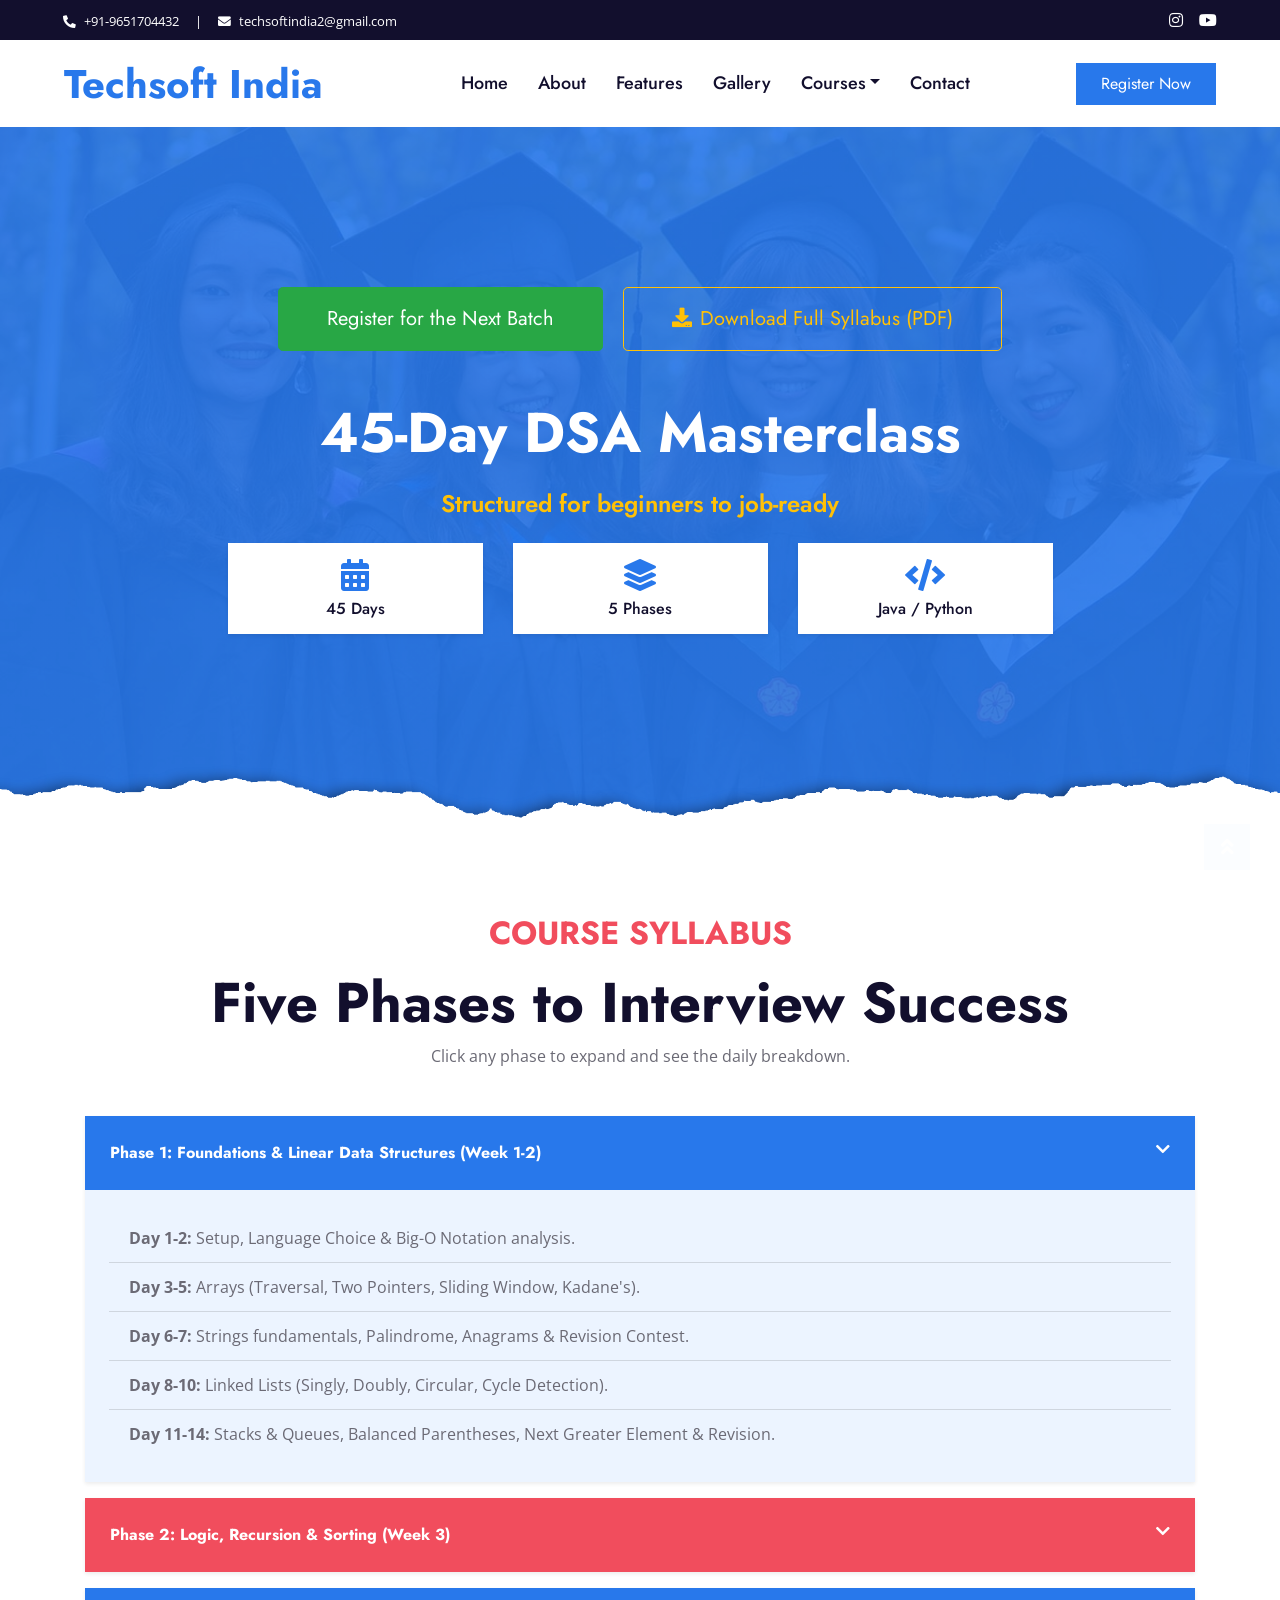
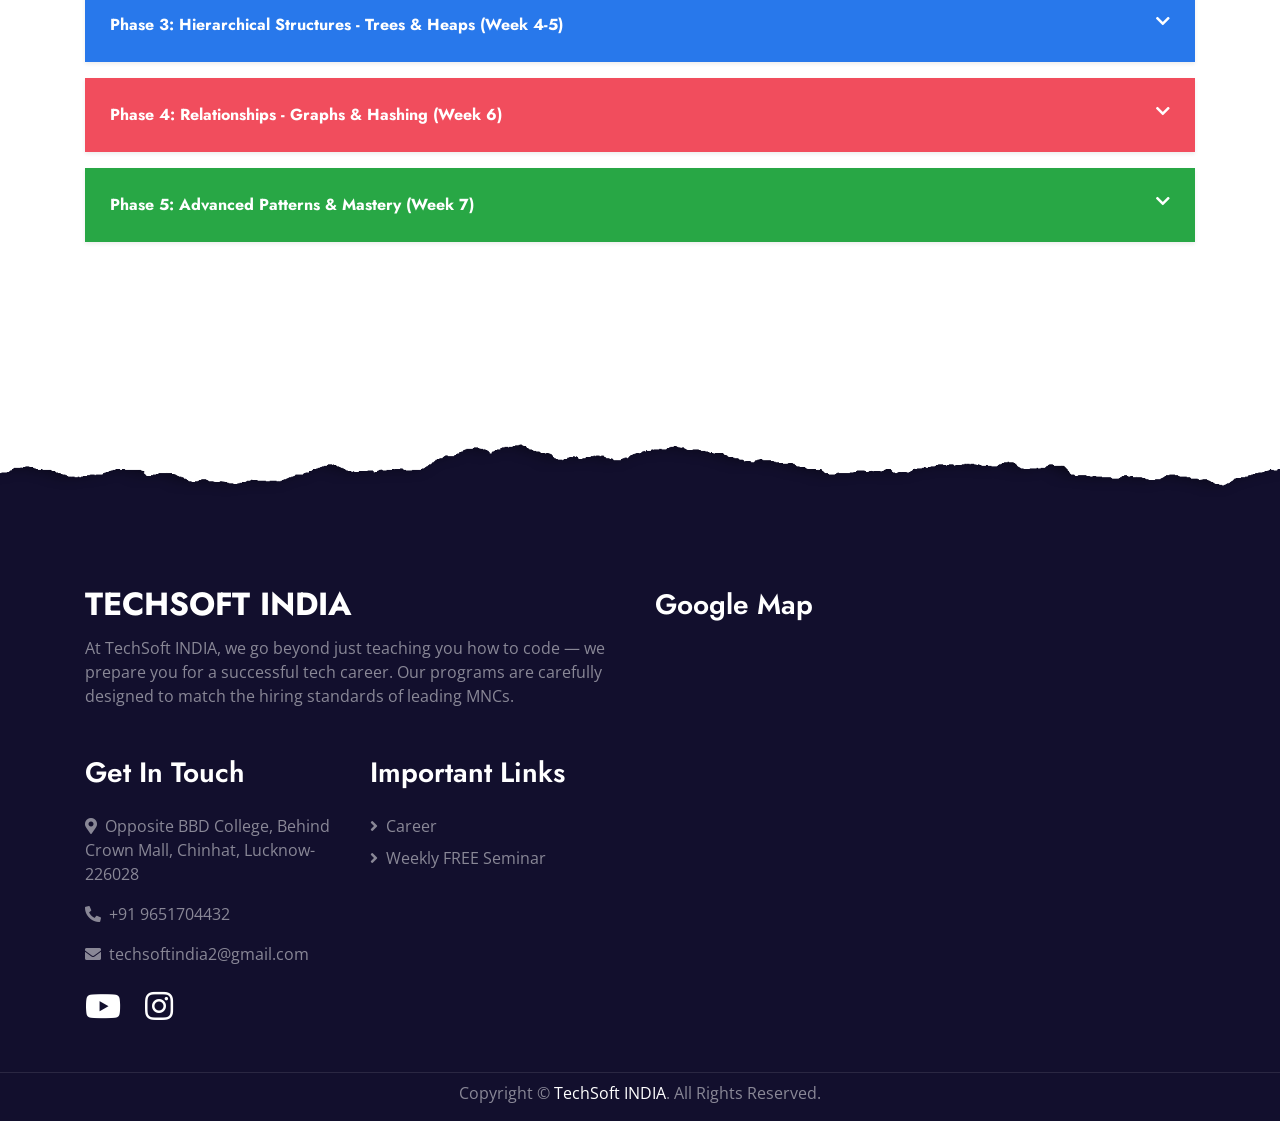
==== dsa-course.html @ f19ea132 "Summer Training Update" ====
<!DOCTYPE html>
<html lang="en">

<head>
    <meta charset="utf-8">
    <title>45-Day DSA Mastery - TechSoft India</title>
    <meta content="width=device-width, initial-scale=1.0" name="viewport">
    <meta content="DSA Course, Data Structures, Algorithms, Coding Interview Preparation, TechSoft India" name="keywords">
    <meta content="Master Data Structures and Algorithms in 45 days. From foundations to advanced DP and Graphs." name="description">

    <!-- Favicon -->
    <link href="img/logo.png" rel="icon">

    <!-- Google Web Fonts -->
    <link rel="preconnect" href="https://fonts.gstatic.com">
    <link href="https://fonts.googleapis.com/css2?family=Jost:wght@500;600;700&family=Open+Sans:wght@400;600&display=swap" rel="stylesheet">

    <!-- Font Awesome -->
    <link href="https://cdnjs.cloudflare.com/ajax/libs/font-awesome/5.10.0/css/all.min.css" rel="stylesheet">

    <!-- Customized Bootstrap Stylesheet -->
    <link href="css/style.css" rel="stylesheet">
    <link rel="stylesheet" href="css/mystyle.css">
</head>

<body>
    <!-- Dynamic Header -->
    <div id="header-placeholder"></div>

    <!-- Header Start -->
    <div class="jumbotron jumbotron-fluid position-relative overlay-bottom" style="margin-bottom: 0;">
        <div class="container text-center my-5 py-5">
            <div class="text-center mb-5">
                <a href="https://docs.google.com/forms/d/e/1FAIpQLSfVbDQYMgPoqx5vcSyzWAW3rFgtCo9Bkt59cK1gHaYVStCOpQ/viewform?usp=dialog" target="_blank" class="btn btn-success btn-lg px-5 py-3 mb-3 mb-sm-0 mr-sm-3">Register for the Next Batch</a>
                <a href="https://drive.google.com/file/d/18T2dmnc49FZyg_oarAll0qVxknu0Q3Te/view?usp=sharing" download class="btn btn-outline-warning btn-lg px-5 py-3 mb-3 mb-sm-0" target="_blank">
                    <i class="fa fa-download mr-2"></i>Download Full Syllabus (PDF)
                </a>
            </div>
            <h1 class="text-white display-4 mb-4">45-Day DSA Masterclass</h1>
            <h4 class="text-warning mb-4">Structured for beginners to job-ready</h4>
            <div class="row justify-content-center">
                <div class="col-lg-3 col-6 mb-4">
                    <div class="bg-white p-3 rounded shadow-sm">
                        <i class="fa fa-calendar-alt text-primary fa-2x mb-2"></i>
                        <h6 class="m-0">45 Days</h6>
                    </div>
                </div>
                <div class="col-lg-3 col-6 mb-4">
                    <div class="bg-white p-3 rounded shadow-sm">
                        <i class="fa fa-layer-group text-primary fa-2x mb-2"></i>
                        <h6 class="m-0">5 Phases</h6>
                    </div>
                </div>
                <!-- <div class="col-lg-3 col-6 mb-4">
                    <div class="bg-white p-3 rounded shadow-sm">
                        <i class="fa fa-clock text-primary fa-2x mb-2"></i>
                        <h6 class="m-0">6 hrs/day focus</h6>
                    </div>
                </div> -->
                <div class="col-lg-3 col-6 mb-4">
                    <div class="bg-white p-3 rounded shadow-sm">
                        <i class="fa fa-code text-primary fa-2x mb-2"></i>
                        <h6 class="m-0">Java / Python</h6>
                    </div>
                </div>
            </div>
        </div>
    </div>
    <!-- Header End -->

    <!-- Syllabus Section Start -->
    <div class="container-fluid py-5" id="syllabus">
        <div class="container py-5">
            <div class="section-title text-center position-relative mb-5">
                <h2 class="d-inline-block position-relative text-secondary text-uppercase pb-2">Course Syllabus</h2>
                <h1 class="display-4">Five Phases to Interview Success</h1>
                <p>Click any phase to expand and see the daily breakdown.</p>
            </div>

            <div class="accordion" id="syllabusAccordion">
                <!-- Phase 1 -->
                <div class="card border-0 mb-3 shadow-sm">
                    <div class="card-header bg-primary p-0" id="headingOne">
                        <button class="btn btn-block text-left text-white p-4 m-0 font-weight-bold" type="button" data-toggle="collapse" data-target="#collapseOne">
                            Phase 1: Foundations & Linear Data Structures (Week 1-2)
                            <i class="fa fa-chevron-down float-right"></i>
                        </button>
                    </div>
                    <div id="collapseOne" class="collapse show" data-parent="#syllabusAccordion">
                        <div class="card-body bg-light p-4">
                            <ul class="list-group list-group-flush">
                                <li class="list-group-item bg-transparent"><strong>Day 1-2:</strong> Setup, Language Choice & Big-O Notation analysis.</li>
                                <li class="list-group-item bg-transparent"><strong>Day 3-5:</strong> Arrays (Traversal, Two Pointers, Sliding Window, Kadane's).</li>
                                <li class="list-group-item bg-transparent"><strong>Day 6-7:</strong> Strings fundamentals, Palindrome, Anagrams & Revision Contest.</li>
                                <li class="list-group-item bg-transparent"><strong>Day 8-10:</strong> Linked Lists (Singly, Doubly, Circular, Cycle Detection).</li>
                                <li class="list-group-item bg-transparent"><strong>Day 11-14:</strong> Stacks & Queues, Balanced Parentheses, Next Greater Element & Revision.</li>
                            </ul>
                        </div>
                    </div>
                </div>

                <!-- Phase 2 -->
                <div class="card border-0 mb-3 shadow-sm">
                    <div class="card-header bg-secondary p-0" id="headingTwo">
                        <button class="btn btn-block text-left text-white p-4 m-0 font-weight-bold collapsed" type="button" data-toggle="collapse" data-target="#collapseTwo">
                            Phase 2: Logic, Recursion & Sorting (Week 3)
                            <i class="fa fa-chevron-down float-right"></i>
                        </button>
                    </div>
                    <div id="collapseTwo" class="collapse" data-parent="#syllabusAccordion">
                        <div class="card-body bg-light p-4">
                            <ul class="list-group list-group-flush">
                                <li class="list-group-item bg-transparent"><strong>Day 15-16:</strong> Recursion Basics to Advanced (Subsets, Permutations, Backtracking).</li>
                                <li class="list-group-item bg-transparent"><strong>Day 17-18:</strong> Sorting (Bubble, Selection, Merge, Quick Sort & Stability).</li>
                                <li class="list-group-item bg-transparent"><strong>Day 19:</strong> Sorting Applications (Dutch Flag, Meeting Rooms).</li>
                                <li class="list-group-item bg-transparent"><strong>Day 20:</strong> Linear Data Structures Revision + 1hr Mock Test.</li>
                            </ul>
                        </div>
                    </div>
                </div>

                <!-- Phase 3 -->
                <div class="card border-0 mb-3 shadow-sm">
                    <div class="card-header bg-primary p-0" id="headingThree">
                        <button class="btn btn-block text-left text-white p-4 m-0 font-weight-bold collapsed" type="button" data-toggle="collapse" data-target="#collapseThree">
                            Phase 3: Hierarchical Structures - Trees & Heaps (Week 4-5)
                            <i class="fa fa-chevron-down float-right"></i>
                        </button>
                    </div>
                    <div id="collapseThree" class="collapse" data-parent="#syllabusAccordion">
                        <div class="card-body bg-light p-4">
                            <ul class="list-group list-group-flush">
                                <li class="list-group-item bg-transparent"><strong>Day 21-23:</strong> Binary Trees (BFS, DFS, Height, Diameter, LCA, Path Sums).</li>
                                <li class="list-group-item bg-transparent"><strong>Day 24-25:</strong> Binary Search Trees (BST Operations, Validation, Kth Smallest).</li>
                                <li class="list-group-item bg-transparent"><strong>Day 26-27:</strong> Heaps & Priority Queues (Heap Sort, Median in Stream).</li>
                                <li class="list-group-item bg-transparent"><strong>Day 28-30:</strong> Advanced Trees (Tries, Segment Trees, Fenwick Trees) + Mock Test.</li>
                            </ul>
                        </div>
                    </div>
                </div>

                <!-- Phase 4 -->
                <div class="card border-0 mb-3 shadow-sm">
                    <div class="card-header bg-secondary p-0" id="headingFour">
                        <button class="btn btn-block text-left text-white p-4 m-0 font-weight-bold collapsed" type="button" data-toggle="collapse" data-target="#collapseFour">
                            Phase 4: Relationships - Graphs & Hashing (Week 6)
                            <i class="fa fa-chevron-down float-right"></i>
                        </button>
                    </div>
                    <div id="collapseFour" class="collapse" data-parent="#syllabusAccordion">
                        <div class="card-body bg-light p-4">
                            <ul class="list-group list-group-flush">
                                <li class="list-group-item bg-transparent"><strong>Day 31-33:</strong> Graph Basics (Adjacency Lists, BFS, DFS, Cycle Detection).</li>
                                <li class="list-group-item bg-transparent"><strong>Day 34-35:</strong> Algorithms (Dijkstra, Bellman-Ford, Topo Sort, MST - Kruskal/Prim).</li>
                                <li class="list-group-item bg-transparent"><strong>Day 36-38:</strong> Hashing Internals, Collisions & Advanced Hashing Problems + Mock Test.</li>
                            </ul>
                        </div>
                    </div>
                </div>

                <!-- Phase 5 -->
                <div class="card border-0 mb-3 shadow-sm">
                    <div class="card-header bg-success p-0" id="headingFive">
                        <button class="btn btn-block text-left text-white p-4 m-0 font-weight-bold collapsed" type="button" data-toggle="collapse" data-target="#collapseFive">
                            Phase 5: Advanced Patterns & Mastery (Week 7)
                            <i class="fa fa-chevron-down float-right"></i>
                        </button>
                    </div>
                    <div id="collapseFive" class="collapse" data-parent="#syllabusAccordion">
                        <div class="card-body bg-light p-4">
                            <ul class="list-group list-group-flush">
                                <li class="list-group-item bg-transparent"><strong>Day 39-41:</strong> Dynamic Programming (1D, 2D, Knapsack, LCS, MCM, DP on Trees).</li>
                                <li class="list-group-item bg-transparent"><strong>Day 42:</strong> Greedy Algorithms (Activity Selection, Job Scheduling).</li>
                                <li class="list-group-item bg-transparent"><strong>Day 43:</strong> Advanced Binary Search (BS on Answer, Rotated Arrays).</li>
                                <li class="list-group-item bg-transparent"><strong>Day 44-45:</strong> Strategy, Interview Templates & Final 3-Hour Competitive Mock Contest.</li>
                            </ul>
                        </div>
                    </div>
                </div>
            </div>
        </div>
    </div>
    <!-- Syllabus Section End -->

    <!-- Dynamic Footer -->
    <div id="footer-placeholder"></div>

    <!-- Back to Top -->
    <a href="#" class="btn btn-lg btn-primary rounded-0 btn-lg-square back-to-top"><i class="fa fa-angle-double-up"></i></a>

    <!-- JavaScript Libraries -->
    <script src="https://code.jquery.com/jquery-3.4.1.min.js"></script>
    <script src="https://stackpath.bootstrapcdn.com/bootstrap/4.4.1/js/bootstrap.bundle.min.js"></script>
    <script src="lib/easing/easing.min.js"></script>
    <script src="js/main.js"></script>
    <script>
        $(function(){
          $("#header-placeholder").load("header.html");
          $("#footer-placeholder").load("footer.html");
        });
    </script>
</body>

</html>
---- css/style.css ----
/******* Bootstrap Theming ********/
/*!
 * Bootstrap v4.5.3 (https://getbootstrap.com/)
 * Copyright 2011-2020 The Bootstrap Authors
 * Copyright 2011-2020 Twitter, Inc.
 * Licensed under MIT (https://github.com/twbs/bootstrap/blob/main/LICENSE)
 */
:root {
  --blue: #007bff;
  --indigo: #6610f2;
  --purple: #6f42c1;
  --pink: #e83e8c;
  --red: #dc3545;
  --orange: #fd7e14;
  --yellow: #ffc107;
  --green: #28a745;
  --teal: #20c997;
  --cyan: #17a2b8;
  --white: #fff;
  --gray: #6c757d;
  --gray-dark: #343a40;
  --primary: #2878EB;
  --secondary: #F14D5D;
  --success: #28a745;
  --info: #17a2b8;
  --warning: #ffc107;
  --danger: #dc3545;
  --light: #ECF4FF;
  --dark: #120F2D;
  --breakpoint-xs: 0;
  --breakpoint-sm: 576px;
  --breakpoint-md: 768px;
  --breakpoint-lg: 992px;
  --breakpoint-xl: 1200px;
  --font-family-sans-serif: -apple-system, BlinkMacSystemFont, "Segoe UI", Roboto, "Helvetica Neue", Arial, "Noto Sans", sans-serif, "Apple Color Emoji", "Segoe UI Emoji", "Segoe UI Symbol", "Noto Color Emoji";
  --font-family-monospace: SFMono-Regular, Menlo, Monaco, Consolas, "Liberation Mono", "Courier New", monospace;
}

*,
*::before,
*::after {
  box-sizing: border-box;
}

html {
  font-family: sans-serif;
  line-height: 1.15;
  -webkit-text-size-adjust: 100%;
  -webkit-tap-highlight-color: rgba(0, 0, 0, 0);
}

article, aside, figcaption, figure, footer, header, hgroup, main, nav, section {
  display: block;
}

body {
  margin: 0;
  font-family: "Open Sans", sans-serif;
  font-size: 1rem;
  font-weight: 400;
  line-height: 1.5;
  color: #6B6A75;
  text-align: left;
  background-color: #FFFFFF;
}

[tabindex="-1"]:focus:not(:focus-visible) {
  outline: 0 !important;
}

hr {
  box-sizing: content-box;
  height: 0;
  overflow: visible;
}

h1, h2, h3, h4, h5, h6 {
  margin-top: 0;
  margin-bottom: 0.5rem;
}

p {
  margin-top: 0;
  margin-bottom: 1rem;
}

abbr[title],
abbr[data-original-title] {
  text-decoration: underline;
  text-decoration: underline dotted;
  cursor: help;
  border-bottom: 0;
  text-decoration-skip-ink: none;
}

address {
  margin-bottom: 1rem;
  font-style: normal;
  line-height: inherit;
}

ol,
ul,
dl {
  margin-top: 0;
  margin-bottom: 1rem;
}

ol ol,
ul ul,
ol ul,
ul ol {
  margin-bottom: 0;
}

dt {
  font-weight: 700;
}

dd {
  margin-bottom: .5rem;
  margin-left: 0;
}

blockquote {
  margin: 0 0 1rem;
}

b,
strong {
  font-weight: bolder;
}

small {
  font-size: 80%;
}

sub,
sup {
  position: relative;
  font-size: 75%;
  line-height: 0;
  vertical-align: baseline;
}

sub {
  bottom: -.25em;
}

sup {
  top: -.5em;
}

a {
  color: #2878EB;
  text-decoration: none;
  background-color: transparent;
}

a:hover {
  color: #1154b6;
  text-decoration: underline;
}

a:not([href]):not([class]) {
  color: inherit;
  text-decoration: none;
}

a:not([href]):not([class]):hover {
  color: inherit;
  text-decoration: none;
}

pre,
code,
kbd,
samp {
  font-family: SFMono-Regular, Menlo, Monaco, Consolas, "Liberation Mono", "Courier New", monospace;
  font-size: 1em;
}

pre {
  margin-top: 0;
  margin-bottom: 1rem;
  overflow: auto;
  -ms-overflow-style: scrollbar;
}

figure {
  margin: 0 0 1rem;
}

img {
  vertical-align: middle;
  border-style: none;
}

svg {
  overflow: hidden;
  vertical-align: middle;
}

table {
  border-collapse: collapse;
}

caption {
  padding-top: 0.75rem;
  padding-bottom: 0.75rem;
  color: #6c757d;
  text-align: left;
  caption-side: bottom;
}

th {
  text-align: inherit;
  text-align: -webkit-match-parent;
}

label {
  display: inline-block;
  margin-bottom: 0.5rem;
}

button {
  border-radius: 0;
}

button:focus {
  outline: 1px dotted;
  outline: 5px auto -webkit-focus-ring-color;
}

input,
button,
select,
optgroup,
textarea {
  margin: 0;
  font-family: inherit;
  font-size: inherit;
  line-height: inherit;
}

button,
input {
  overflow: visible;
}

button,
select {
  text-transform: none;
}

[role="button"] {
  cursor: pointer;
}

select {
  word-wrap: normal;
}

button,
[type="button"],
[type="reset"],
[type="submit"] {
  -webkit-appearance: button;
}

button:not(:disabled),
[type="button"]:not(:disabled),
[type="reset"]:not(:disabled),
[type="submit"]:not(:disabled) {
  cursor: pointer;
}

button::-moz-focus-inner,
[type="button"]::-moz-focus-inner,
[type="reset"]::-moz-focus-inner,
[type="submit"]::-moz-focus-inner {
  padding: 0;
  border-style: none;
}

input[type="radio"],
input[type="checkbox"] {
  box-sizing: border-box;
  padding: 0;
}

textarea {
  overflow: auto;
  resize: vertical;
}

fieldset {
  min-width: 0;
  padding: 0;
  margin: 0;
  border: 0;
}

legend {
  display: block;
  width: 100%;
  max-width: 100%;
  padding: 0;
  margin-bottom: .5rem;
  font-size: 1.5rem;
  line-height: inherit;
  color: inherit;
  white-space: normal;
}

@media (max-width: 1200px) {
  legend {
    font-size: calc(1.275rem + 0.3vw) ;
  }
}

progress {
  vertical-align: baseline;
}

[type="number"]::-webkit-inner-spin-button,
[type="number"]::-webkit-outer-spin-button {
  height: auto;
}

[type="search"] {
  outline-offset: -2px;
  -webkit-appearance: none;
}

[type="search"]::-webkit-search-decoration {
  -webkit-appearance: none;
}

::-webkit-file-upload-button {
  font: inherit;
  -webkit-appearance: button;
}

output {
  display: inline-block;
}

summary {
  display: list-item;
  cursor: pointer;
}

template {
  display: none;
}

[hidden] {
  display: none !important;
}

h1, h2, h3, h4, h5, h6,
.h1, .h2, .h3, .h4, .h5, .h6 {
  margin-bottom: 0.5rem;
  font-family: "Jost", sans-serif;
  font-weight: 500;
  line-height: 1.2;
  color: #120F2D;
}

h1, .h1 {
  font-size: 2.5rem;
}

@media (max-width: 1200px) {
  h1, .h1 {
    font-size: calc(1.375rem + 1.5vw) ;
  }
}

h2, .h2 {
  font-size: 2rem;
}

@media (max-width: 1200px) {
  h2, .h2 {
    font-size: calc(1.325rem + 0.9vw) ;
  }
}

h3, .h3 {
  font-size: 1.75rem;
}

@media (max-width: 1200px) {
  h3, .h3 {
    font-size: calc(1.3rem + 0.6vw) ;
  }
}

h4, .h4 {
  font-size: 1.5rem;
}

@media (max-width: 1200px) {
  h4, .h4 {
    font-size: calc(1.275rem + 0.3vw) ;
  }
}

h5, .h5 {
  font-size: 1.25rem;
}

h6, .h6 {
  font-size: 1rem;
}

.lead {
  font-size: 1.25rem;
  font-weight: 300;
}

.display-1 {
  font-size: 6rem;
  font-weight: 300;
  line-height: 1.2;
}

@media (max-width: 1200px) {
  .display-1 {
    font-size: calc(1.725rem + 5.7vw) ;
  }
}

.display-2 {
  font-size: 5.5rem;
  font-weight: 300;
  line-height: 1.2;
}

@media (max-width: 1200px) {
  .display-2 {
    font-size: calc(1.675rem + 5.1vw) ;
  }
}

.display-3 {
  font-size: 4.5rem;
  font-weight: 300;
  line-height: 1.2;
}

@media (max-width: 1200px) {
  .display-3 {
    font-size: calc(1.575rem + 3.9vw) ;
  }
}

.display-4 {
  font-size: 3.5rem;
  font-weight: 300;
  line-height: 1.2;
}

@media (max-width: 1200px) {
  .display-4 {
    font-size: calc(1.475rem + 2.7vw) ;
  }
}

hr {
  margin-top: 1rem;
  margin-bottom: 1rem;
  border: 0;
  border-top: 1px solid rgba(0, 0, 0, 0.1);
}

small,
.small {
  font-size: 80%;
  font-weight: 400;
}

mark,
.mark {
  padding: 0.2em;
  background-color: #fcf8e3;
}

.list-unstyled {
  padding-left: 0;
  list-style: none;
}

.list-inline {
  padding-left: 0;
  list-style: none;
}

.list-inline-item {
  display: inline-block;
}

.list-inline-item:not(:last-child) {
  margin-right: 0.5rem;
}

.initialism {
  font-size: 90%;
  text-transform: uppercase;
}

.blockquote {
  margin-bottom: 1rem;
  font-size: 1.25rem;
}

.blockquote-footer {
  display: block;
  font-size: 80%;
  color: #6c757d;
}

.blockquote-footer::before {
  content: "\2014\00A0";
}

.img-fluid {
  max-width: 100%;
  height: auto;
}

.img-thumbnail {
  padding: 0.25rem;
  background-color: #FFFFFF;
  border: 1px solid #dee2e6;
  border-radius: false;
  max-width: 100%;
  height: auto;
}

.figure {
  display: inline-block;
}

.figure-img {
  margin-bottom: 0.5rem;
  line-height: 1;
}

.figure-caption {
  font-size: 90%;
  color: #6c757d;
}

code {
  font-size: 87.5%;
  color: #e83e8c;
  word-wrap: break-word;
}

a > code {
  color: inherit;
}

kbd {
  padding: 0.2rem 0.4rem;
  font-size: 87.5%;
  color: #fff;
  background-color: #212529;
  border-radius: 0.2rem;
}

kbd kbd {
  padding: 0;
  font-size: 100%;
  font-weight: 700;
}

pre {
  display: block;
  font-size: 87.5%;
  color: #212529;
}

pre code {
  font-size: inherit;
  color: inherit;
  word-break: normal;
}

.pre-scrollable {
  max-height: 340px;
  overflow-y: scroll;
}

.container,
.container-fluid,
.container-sm,
.container-md,
.container-lg,
.container-xl {
  width: 100%;
  padding-right: 15px;
  padding-left: 15px;
  margin-right: auto;
  margin-left: auto;
}

@media (min-width: 576px) {
  .container, .container-sm {
    max-width: 540px;
  }
}

@media (min-width: 768px) {
  .container, .container-sm, .container-md {
    max-width: 720px;
  }
}

@media (min-width: 992px) {
  .container, .container-sm, .container-md, .container-lg {
    max-width: 960px;
  }
}

@media (min-width: 1200px) {
  .container, .container-sm, .container-md, .container-lg, .container-xl {
    max-width: 1140px;
  }
}

.row {
  display: flex;
  flex-wrap: wrap;
  margin-right: -15px;
  margin-left: -15px;
}

.no-gutters {
  margin-right: 0;
  margin-left: 0;
}

.no-gutters > .col,
.no-gutters > [class*="col-"] {
  padding-right: 0;
  padding-left: 0;
}

.col-1, .col-2, .col-3, .col-4, .col-5, .col-6, .col-7, .col-8, .col-9, .col-10, .col-11, .col-12, .col,
.col-auto, .col-sm-1, .col-sm-2, .col-sm-3, .col-sm-4, .col-sm-5, .col-sm-6, .col-sm-7, .col-sm-8, .col-sm-9, .col-sm-10, .col-sm-11, .col-sm-12, .col-sm,
.col-sm-auto, .col-md-1, .col-md-2, .col-md-3, .col-md-4, .col-md-5, .col-md-6, .col-md-7, .col-md-8, .col-md-9, .col-md-10, .col-md-11, .col-md-12, .col-md,
.col-md-auto, .col-lg-1, .col-lg-2, .col-lg-3, .col-lg-4, .col-lg-5, .col-lg-6, .col-lg-7, .col-lg-8, .col-lg-9, .col-lg-10, .col-lg-11, .col-lg-12, .col-lg,
.col-lg-auto, .col-xl-1, .col-xl-2, .col-xl-3, .col-xl-4, .col-xl-5, .col-xl-6, .col-xl-7, .col-xl-8, .col-xl-9, .col-xl-10, .col-xl-11, .col-xl-12, .col-xl,
.col-xl-auto {
  position: relative;
  width: 100%;
  padding-right: 15px;
  padding-left: 15px;
}

.col {
  flex-basis: 0;
  flex-grow: 1;
  max-width: 100%;
}

.row-cols-1 > * {
  flex: 0 0 100%;
  max-width: 100%;
}

.row-cols-2 > * {
  flex: 0 0 50%;
  max-width: 50%;
}

.row-cols-3 > * {
  flex: 0 0 33.33333%;
  max-width: 33.33333%;
}

.row-cols-4 > * {
  flex: 0 0 25%;
  max-width: 25%;
}

.row-cols-5 > * {
  flex: 0 0 20%;
  max-width: 20%;
}

.row-cols-6 > * {
  flex: 0 0 16.66667%;
  max-width: 16.66667%;
}

.col-auto {
  flex: 0 0 auto;
  width: auto;
  max-width: 100%;
}

.col-1 {
  flex: 0 0 8.33333%;
  max-width: 8.33333%;
}

.col-2 {
  flex: 0 0 16.66667%;
  max-width: 16.66667%;
}

.col-3 {
  flex: 0 0 25%;
  max-width: 25%;
}

.col-4 {
  flex: 0 0 33.33333%;
  max-width: 33.33333%;
}

.col-5 {
  flex: 0 0 41.66667%;
  max-width: 41.66667%;
}

.col-6 {
  flex: 0 0 50%;
  max-width: 50%;
}

.col-7 {
  flex: 0 0 58.33333%;
  max-width: 58.33333%;
}

.col-8 {
  flex: 0 0 66.66667%;
  max-width: 66.66667%;
}

.col-9 {
  flex: 0 0 75%;
  max-width: 75%;
}

.col-10 {
  flex: 0 0 83.33333%;
  max-width: 83.33333%;
}

.col-11 {
  flex: 0 0 91.66667%;
  max-width: 91.66667%;
}

.col-12 {
  flex: 0 0 100%;
  max-width: 100%;
}

.order-first {
  order: -1;
}

.order-last {
  order: 13;
}

.order-0 {
  order: 0;
}

.order-1 {
  order: 1;
}

.order-2 {
  order: 2;
}

.order-3 {
  order: 3;
}

.order-4 {
  order: 4;
}

.order-5 {
  order: 5;
}

.order-6 {
  order: 6;
}

.order-7 {
  order: 7;
}

.order-8 {
  order: 8;
}

.order-9 {
  order: 9;
}

.order-10 {
  order: 10;
}

.order-11 {
  order: 11;
}

.order-12 {
  order: 12;
}

.offset-1 {
  margin-left: 8.33333%;
}

.offset-2 {
  margin-left: 16.66667%;
}

.offset-3 {
  margin-left: 25%;
}

.offset-4 {
  margin-left: 33.33333%;
}

.offset-5 {
  margin-left: 41.66667%;
}

.offset-6 {
  margin-left: 50%;
}

.offset-7 {
  margin-left: 58.33333%;
}

.offset-8 {
  margin-left: 66.66667%;
}

.offset-9 {
  margin-left: 75%;
}

.offset-10 {
  margin-left: 83.33333%;
}

.offset-11 {
  margin-left: 91.66667%;
}

@media (min-width: 576px) {
  .col-sm {
    flex-basis: 0;
    flex-grow: 1;
    max-width: 100%;
  }
  .row-cols-sm-1 > * {
    flex: 0 0 100%;
    max-width: 100%;
  }
  .row-cols-sm-2 > * {
    flex: 0 0 50%;
    max-width: 50%;
  }
  .row-cols-sm-3 > * {
    flex: 0 0 33.33333%;
    max-width: 33.33333%;
  }
  .row-cols-sm-4 > * {
    flex: 0 0 25%;
    max-width: 25%;
  }
  .row-cols-sm-5 > * {
    flex: 0 0 20%;
    max-width: 20%;
  }
  .row-cols-sm-6 > * {
    flex: 0 0 16.66667%;
    max-width: 16.66667%;
  }
  .col-sm-auto {
    flex: 0 0 auto;
    width: auto;
    max-width: 100%;
  }
  .col-sm-1 {
    flex: 0 0 8.33333%;
    max-width: 8.33333%;
  }
  .col-sm-2 {
    flex: 0 0 16.66667%;
    max-width: 16.66667%;
  }
  .col-sm-3 {
    flex: 0 0 25%;
    max-width: 25%;
  }
  .col-sm-4 {
    flex: 0 0 33.33333%;
    max-width: 33.33333%;
  }
  .col-sm-5 {
    flex: 0 0 41.66667%;
    max-width: 41.66667%;
  }
  .col-sm-6 {
    flex: 0 0 50%;
    max-width: 50%;
  }
  .col-sm-7 {
    flex: 0 0 58.33333%;
    max-width: 58.33333%;
  }
  .col-sm-8 {
    flex: 0 0 66.66667%;
    max-width: 66.66667%;
  }
  .col-sm-9 {
    flex: 0 0 75%;
    max-width: 75%;
  }
  .col-sm-10 {
    flex: 0 0 83.33333%;
    max-width: 83.33333%;
  }
  .col-sm-11 {
    flex: 0 0 91.66667%;
    max-width: 91.66667%;
  }
  .col-sm-12 {
    flex: 0 0 100%;
    max-width: 100%;
  }
  .order-sm-first {
    order: -1;
  }
  .order-sm-last {
    order: 13;
  }
  .order-sm-0 {
    order: 0;
  }
  .order-sm-1 {
    order: 1;
  }
  .order-sm-2 {
    order: 2;
  }
  .order-sm-3 {
    order: 3;
  }
  .order-sm-4 {
    order: 4;
  }
  .order-sm-5 {
    order: 5;
  }
  .order-sm-6 {
    order: 6;
  }
  .order-sm-7 {
    order: 7;
  }
  .order-sm-8 {
    order: 8;
  }
  .order-sm-9 {
    order: 9;
  }
  .order-sm-10 {
    order: 10;
  }
  .order-sm-11 {
    order: 11;
  }
  .order-sm-12 {
    order: 12;
  }
  .offset-sm-0 {
    margin-left: 0;
  }
  .offset-sm-1 {
    margin-left: 8.33333%;
  }
  .offset-sm-2 {
    margin-left: 16.66667%;
  }
  .offset-sm-3 {
    margin-left: 25%;
  }
  .offset-sm-4 {
    margin-left: 33.33333%;
  }
  .offset-sm-5 {
    margin-left: 41.66667%;
  }
  .offset-sm-6 {
    margin-left: 50%;
  }
  .offset-sm-7 {
    margin-left: 58.33333%;
  }
  .offset-sm-8 {
    margin-left: 66.66667%;
  }
  .offset-sm-9 {
    margin-left: 75%;
  }
  .offset-sm-10 {
    margin-left: 83.33333%;
  }
  .offset-sm-11 {
    margin-left: 91.66667%;
  }
}

@media (min-width: 768px) {
  .col-md {
    flex-basis: 0;
    flex-grow: 1;
    max-width: 100%;
  }
  .row-cols-md-1 > * {
    flex: 0 0 100%;
    max-width: 100%;
  }
  .row-cols-md-2 > * {
    flex: 0 0 50%;
    max-width: 50%;
  }
  .row-cols-md-3 > * {
    flex: 0 0 33.33333%;
    max-width: 33.33333%;
  }
  .row-cols-md-4 > * {
    flex: 0 0 25%;
    max-width: 25%;
  }
  .row-cols-md-5 > * {
    flex: 0 0 20%;
    max-width: 20%;
  }
  .row-cols-md-6 > * {
    flex: 0 0 16.66667%;
    max-width: 16.66667%;
  }
  .col-md-auto {
    flex: 0 0 auto;
    width: auto;
    max-width: 100%;
  }
  .col-md-1 {
    flex: 0 0 8.33333%;
    max-width: 8.33333%;
  }
  .col-md-2 {
    flex: 0 0 16.66667%;
    max-width: 16.66667%;
  }
  .col-md-3 {
    flex: 0 0 25%;
    max-width: 25%;
  }
  .col-md-4 {
    flex: 0 0 33.33333%;
    max-width: 33.33333%;
  }
  .col-md-5 {
    flex: 0 0 41.66667%;
    max-width: 41.66667%;
  }
  .col-md-6 {
    flex: 0 0 50%;
    max-width: 50%;
  }
  .col-md-7 {
    flex: 0 0 58.33333%;
    max-width: 58.33333%;
  }
  .col-md-8 {
    flex: 0 0 66.66667%;
    max-width: 66.66667%;
  }
  .col-md-9 {
    flex: 0 0 75%;
    max-width: 75%;
  }
  .col-md-10 {
    flex: 0 0 83.33333%;
    max-width: 83.33333%;
  }
  .col-md-11 {
    flex: 0 0 91.66667%;
    max-width: 91.66667%;
  }
  .col-md-12 {
    flex: 0 0 100%;
    max-width: 100%;
  }
  .order-md-first {
    order: -1;
  }
  .order-md-last {
    order: 13;
  }
  .order-md-0 {
    order: 0;
  }
  .order-md-1 {
    order: 1;
  }
  .order-md-2 {
    order: 2;
  }
  .order-md-3 {
    order: 3;
  }
  .order-md-4 {
    order: 4;
  }
  .order-md-5 {
    order: 5;
  }
  .order-md-6 {
    order: 6;
  }
  .order-md-7 {
    order: 7;
  }
  .order-md-8 {
    order: 8;
  }
  .order-md-9 {
    order: 9;
  }
  .order-md-10 {
    order: 10;
  }
  .order-md-11 {
    order: 11;
  }
  .order-md-12 {
    order: 12;
  }
  .offset-md-0 {
    margin-left: 0;
  }
  .offset-md-1 {
    margin-left: 8.33333%;
  }
  .offset-md-2 {
    margin-left: 16.66667%;
  }
  .offset-md-3 {
    margin-left: 25%;
  }
  .offset-md-4 {
    margin-left: 33.33333%;
  }
  .offset-md-5 {
    margin-left: 41.66667%;
  }
  .offset-md-6 {
    margin-left: 50%;
  }
  .offset-md-7 {
    margin-left: 58.33333%;
  }
  .offset-md-8 {
    margin-left: 66.66667%;
  }
  .offset-md-9 {
    margin-left: 75%;
  }
  .offset-md-10 {
    margin-left: 83.33333%;
  }
  .offset-md-11 {
    margin-left: 91.66667%;
  }
}

@media (min-width: 992px) {
  .col-lg {
    flex-basis: 0;
    flex-grow: 1;
    max-width: 100%;
  }
  .row-cols-lg-1 > * {
    flex: 0 0 100%;
    max-width: 100%;
  }
  .row-cols-lg-2 > * {
    flex: 0 0 50%;
    max-width: 50%;
  }
  .row-cols-lg-3 > * {
    flex: 0 0 33.33333%;
    max-width: 33.33333%;
  }
  .row-cols-lg-4 > * {
    flex: 0 0 25%;
    max-width: 25%;
  }
  .row-cols-lg-5 > * {
    flex: 0 0 20%;
    max-width: 20%;
  }
  .row-cols-lg-6 > * {
    flex: 0 0 16.66667%;
    max-width: 16.66667%;
  }
  .col-lg-auto {
    flex: 0 0 auto;
    width: auto;
    max-width: 100%;
  }
  .col-lg-1 {
    flex: 0 0 8.33333%;
    max-width: 8.33333%;
  }
  .col-lg-2 {
    flex: 0 0 16.66667%;
    max-width: 16.66667%;
  }
  .col-lg-3 {
    flex: 0 0 25%;
    max-width: 25%;
  }
  .col-lg-4 {
    flex: 0 0 33.33333%;
    max-width: 33.33333%;
  }
  .col-lg-5 {
    flex: 0 0 41.66667%;
    max-width: 41.66667%;
  }
  .col-lg-6 {
    flex: 0 0 50%;
    max-width: 50%;
  }
  .col-lg-7 {
    flex: 0 0 58.33333%;
    max-width: 58.33333%;
  }
  .col-lg-8 {
    flex: 0 0 66.66667%;
    max-width: 66.66667%;
  }
  .col-lg-9 {
    flex: 0 0 75%;
    max-width: 75%;
  }
  .col-lg-10 {
    flex: 0 0 83.33333%;
    max-width: 83.33333%;
  }
  .col-lg-11 {
    flex: 0 0 91.66667%;
    max-width: 91.66667%;
  }
  .col-lg-12 {
    flex: 0 0 100%;
    max-width: 100%;
  }
  .order-lg-first {
    order: -1;
  }
  .order-lg-last {
    order: 13;
  }
  .order-lg-0 {
    order: 0;
  }
  .order-lg-1 {
    order: 1;
  }
  .order-lg-2 {
    order: 2;
  }
  .order-lg-3 {
    order: 3;
  }
  .order-lg-4 {
    order: 4;
  }
  .order-lg-5 {
    order: 5;
  }
  .order-lg-6 {
    order: 6;
  }
  .order-lg-7 {
    order: 7;
  }
  .order-lg-8 {
    order: 8;
  }
  .order-lg-9 {
    order: 9;
  }
  .order-lg-10 {
    order: 10;
  }
  .order-lg-11 {
    order: 11;
  }
  .order-lg-12 {
    order: 12;
  }
  .offset-lg-0 {
    margin-left: 0;
  }
  .offset-lg-1 {
    margin-left: 8.33333%;
  }
  .offset-lg-2 {
    margin-left: 16.66667%;
  }
  .offset-lg-3 {
    margin-left: 25%;
  }
  .offset-lg-4 {
    margin-left: 33.33333%;
  }
  .offset-lg-5 {
    margin-left: 41.66667%;
  }
  .offset-lg-6 {
    margin-left: 50%;
  }
  .offset-lg-7 {
    margin-left: 58.33333%;
  }
  .offset-lg-8 {
    margin-left: 66.66667%;
  }
  .offset-lg-9 {
    margin-left: 75%;
  }
  .offset-lg-10 {
    margin-left: 83.33333%;
  }
  .offset-lg-11 {
    margin-left: 91.66667%;
  }
}

@media (min-width: 1200px) {
  .col-xl {
    flex-basis: 0;
    flex-grow: 1;
    max-width: 100%;
  }
  .row-cols-xl-1 > * {
    flex: 0 0 100%;
    max-width: 100%;
  }
  .row-cols-xl-2 > * {
    flex: 0 0 50%;
    max-width: 50%;
  }
  .row-cols-xl-3 > * {
    flex: 0 0 33.33333%;
    max-width: 33.33333%;
  }
  .row-cols-xl-4 > * {
    flex: 0 0 25%;
    max-width: 25%;
  }
  .row-cols-xl-5 > * {
    flex: 0 0 20%;
    max-width: 20%;
  }
  .row-cols-xl-6 > * {
    flex: 0 0 16.66667%;
    max-width: 16.66667%;
  }
  .col-xl-auto {
    flex: 0 0 auto;
    width: auto;
    max-width: 100%;
  }
  .col-xl-1 {
    flex: 0 0 8.33333%;
    max-width: 8.33333%;
  }
  .col-xl-2 {
    flex: 0 0 16.66667%;
    max-width: 16.66667%;
  }
  .col-xl-3 {
    flex: 0 0 25%;
    max-width: 25%;
  }
  .col-xl-4 {
    flex: 0 0 33.33333%;
    max-width: 33.33333%;
  }
  .col-xl-5 {
    flex: 0 0 41.66667%;
    max-width: 41.66667%;
  }
  .col-xl-6 {
    flex: 0 0 50%;
    max-width: 50%;
  }
  .col-xl-7 {
    flex: 0 0 58.33333%;
    max-width: 58.33333%;
  }
  .col-xl-8 {
    flex: 0 0 66.66667%;
    max-width: 66.66667%;
  }
  .col-xl-9 {
    flex: 0 0 75%;
    max-width: 75%;
  }
  .col-xl-10 {
    flex: 0 0 83.33333%;
    max-width: 83.33333%;
  }
  .col-xl-11 {
    flex: 0 0 91.66667%;
    max-width: 91.66667%;
  }
  .col-xl-12 {
    flex: 0 0 100%;
    max-width: 100%;
  }
  .order-xl-first {
    order: -1;
  }
  .order-xl-last {
    order: 13;
  }
  .order-xl-0 {
    order: 0;
  }
  .order-xl-1 {
    order: 1;
  }
  .order-xl-2 {
    order: 2;
  }
  .order-xl-3 {
    order: 3;
  }
  .order-xl-4 {
    order: 4;
  }
  .order-xl-5 {
    order: 5;
  }
  .order-xl-6 {
    order: 6;
  }
  .order-xl-7 {
    order: 7;
  }
  .order-xl-8 {
    order: 8;
  }
  .order-xl-9 {
    order: 9;
  }
  .order-xl-10 {
    order: 10;
  }
  .order-xl-11 {
    order: 11;
  }
  .order-xl-12 {
    order: 12;
  }
  .offset-xl-0 {
    margin-left: 0;
  }
  .offset-xl-1 {
    margin-left: 8.33333%;
  }
  .offset-xl-2 {
    margin-left: 16.66667%;
  }
  .offset-xl-3 {
    margin-left: 25%;
  }
  .offset-xl-4 {
    margin-left: 33.33333%;
  }
  .offset-xl-5 {
    margin-left: 41.66667%;
  }
  .offset-xl-6 {
    margin-left: 50%;
  }
  .offset-xl-7 {
    margin-left: 58.33333%;
  }
  .offset-xl-8 {
    margin-left: 66.66667%;
  }
  .offset-xl-9 {
    margin-left: 75%;
  }
  .offset-xl-10 {
    margin-left: 83.33333%;
  }
  .offset-xl-11 {
    margin-left: 91.66667%;
  }
}

.table {
  width: 100%;
  margin-bottom: 1rem;
  color: #6B6A75;
}

.table th,
.table td {
  padding: 0.75rem;
  vertical-align: top;
  border-top: 1px solid #dee2e6;
}

.table thead th {
  vertical-align: bottom;
  border-bottom: 2px solid #dee2e6;
}

.table tbody + tbody {
  border-top: 2px solid #dee2e6;
}

.table-sm th,
.table-sm td {
  padding: 0.3rem;
}

.table-bordered {
  border: 1px solid #dee2e6;
}

.table-bordered th,
.table-bordered td {
  border: 1px solid #dee2e6;
}

.table-bordered thead th,
.table-bordered thead td {
  border-bottom-width: 2px;
}

.table-borderless th,
.table-borderless td,
.table-borderless thead th,
.table-borderless tbody + tbody {
  border: 0;
}

.table-striped tbody tr:nth-of-type(odd) {
  background-color: rgba(0, 0, 0, 0.05);
}

.table-hover tbody tr:hover {
  color: #6B6A75;
  background-color: rgba(0, 0, 0, 0.075);
}

.table-primary,
.table-primary > th,
.table-primary > td {
  background-color: #c3d9f9;
}

.table-primary th,
.table-primary td,
.table-primary thead th,
.table-primary tbody + tbody {
  border-color: #8fb9f5;
}

.table-hover .table-primary:hover {
  background-color: #accaf7;
}

.table-hover .table-primary:hover > td,
.table-hover .table-primary:hover > th {
  background-color: #accaf7;
}

.table-secondary,
.table-secondary > th,
.table-secondary > td {
  background-color: #fbcdd2;
}

.table-secondary th,
.table-secondary td,
.table-secondary thead th,
.table-secondary tbody + tbody {
  border-color: #f8a2ab;
}

.table-hover .table-secondary:hover {
  background-color: #f9b5bd;
}

.table-hover .table-secondary:hover > td,
.table-hover .table-secondary:hover > th {
  background-color: #f9b5bd;
}

.table-success,
.table-success > th,
.table-success > td {
  background-color: #c3e6cb;
}

.table-success th,
.table-success td,
.table-success thead th,
.table-success tbody + tbody {
  border-color: #8fd19e;
}

.table-hover .table-success:hover {
  background-color: #b1dfbb;
}

.table-hover .table-success:hover > td,
.table-hover .table-success:hover > th {
  background-color: #b1dfbb;
}

.table-info,
.table-info > th,
.table-info > td {
  background-color: #bee5eb;
}

.table-info th,
.table-info td,
.table-info thead th,
.table-info tbody + tbody {
  border-color: #86cfda;
}

.table-hover .table-info:hover {
  background-color: #abdde5;
}

.table-hover .table-info:hover > td,
.table-hover .table-info:hover > th {
  background-color: #abdde5;
}

.table-warning,
.table-warning > th,
.table-warning > td {
  background-color: #ffeeba;
}

.table-warning th,
.table-warning td,
.table-warning thead th,
.table-warning tbody + tbody {
  border-color: #ffdf7e;
}

.table-hover .table-warning:hover {
  background-color: #ffe8a1;
}

.table-hover .table-warning:hover > td,
.table-hover .table-warning:hover > th {
  background-color: #ffe8a1;
}

.table-danger,
.table-danger > th,
.table-danger > td {
  background-color: #f5c6cb;
}

.table-danger th,
.table-danger td,
.table-danger thead th,
.table-danger tbody + tbody {
  border-color: #ed969e;
}

.table-hover .table-danger:hover {
  background-color: #f1b0b7;
}

.table-hover .table-danger:hover > td,
.table-hover .table-danger:hover > th {
  background-color: #f1b0b7;
}

.table-light,
.table-light > th,
.table-light > td {
  background-color: #fafcff;
}

.table-light th,
.table-light td,
.table-light thead th,
.table-light tbody + tbody {
  border-color: #f5f9ff;
}

.table-hover .table-light:hover {
  background-color: #e1edff;
}

.table-hover .table-light:hover > td,
.table-hover .table-light:hover > th {
  background-color: #e1edff;
}

.table-dark,
.table-dark > th,
.table-dark > td {
  background-color: #bdbcc4;
}

.table-dark th,
.table-dark td,
.table-dark thead th,
.table-dark tbody + tbody {
  border-color: #848292;
}

.table-hover .table-dark:hover {
  background-color: #b0aeb8;
}

.table-hover .table-dark:hover > td,
.table-hover .table-dark:hover > th {
  background-color: #b0aeb8;
}

.table-active,
.table-active > th,
.table-active > td {
  background-color: rgba(0, 0, 0, 0.075);
}

.table-hover .table-active:hover {
  background-color: rgba(0, 0, 0, 0.075);
}

.table-hover .table-active:hover > td,
.table-hover .table-active:hover > th {
  background-color: rgba(0, 0, 0, 0.075);
}

.table .thead-dark th {
  color: #fff;
  background-color: #343a40;
  border-color: #454d55;
}

.table .thead-light th {
  color: #495057;
  background-color: #e9ecef;
  border-color: #dee2e6;
}

.table-dark {
  color: #fff;
  background-color: #343a40;
}

.table-dark th,
.table-dark td,
.table-dark thead th {
  border-color: #454d55;
}

.table-dark.table-bordered {
  border: 0;
}

.table-dark.table-striped tbody tr:nth-of-type(odd) {
  background-color: rgba(255, 255, 255, 0.05);
}

.table-dark.table-hover tbody tr:hover {
  color: #fff;
  background-color: rgba(255, 255, 255, 0.075);
}

@media (max-width: 575.98px) {
  .table-responsive-sm {
    display: block;
    width: 100%;
    overflow-x: auto;
    -webkit-overflow-scrolling: touch;
  }
  .table-responsive-sm > .table-bordered {
    border: 0;
  }
}

@media (max-width: 767.98px) {
  .table-responsive-md {
    display: block;
    width: 100%;
    overflow-x: auto;
    -webkit-overflow-scrolling: touch;
  }
  .table-responsive-md > .table-bordered {
    border: 0;
  }
}

@media (max-width: 991.98px) {
  .table-responsive-lg {
    display: block;
    width: 100%;
    overflow-x: auto;
    -webkit-overflow-scrolling: touch;
  }
  .table-responsive-lg > .table-bordered {
    border: 0;
  }
}

@media (max-width: 1199.98px) {
  .table-responsive-xl {
    display: block;
    width: 100%;
    overflow-x: auto;
    -webkit-overflow-scrolling: touch;
  }
  .table-responsive-xl > .table-bordered {
    border: 0;
  }
}

.table-responsive {
  display: block;
  width: 100%;
  overflow-x: auto;
  -webkit-overflow-scrolling: touch;
}

.table-responsive > .table-bordered {
  border: 0;
}

.form-control {
  display: block;
  width: 100%;
  height: calc(1.5em + 0.75rem + 2px);
  padding: 0.375rem 0.75rem;
  font-size: 1rem;
  font-weight: 400;
  line-height: 1.5;
  color: #495057;
  background-color: #fff;
  background-clip: padding-box;
  border: 1px solid #ced4da;
  border-radius: false;
  transition: border-color 0.15s ease-in-out, box-shadow 0.15s ease-in-out;
}

@media (prefers-reduced-motion: reduce) {
  .form-control {
    transition: none;
  }
}

.form-control::-ms-expand {
  background-color: transparent;
  border: 0;
}

.form-control:-moz-focusring {
  color: transparent;
  text-shadow: 0 0 0 #495057;
}

.form-control:focus {
  color: #495057;
  background-color: #fff;
  border-color: #9dc1f6;
  outline: 0;
  box-shadow: 0 0 0 0.2rem rgba(40, 120, 235, 0.25);
}

.form-control::placeholder {
  color: #6c757d;
  opacity: 1;
}

.form-control:disabled, .form-control[readonly] {
  background-color: #e9ecef;
  opacity: 1;
}

input[type="date"].form-control,
input[type="time"].form-control,
input[type="datetime-local"].form-control,
input[type="month"].form-control {
  appearance: none;
}

select.form-control:focus::-ms-value {
  color: #495057;
  background-color: #fff;
}

.form-control-file,
.form-control-range {
  display: block;
  width: 100%;
}

.col-form-label {
  padding-top: calc(0.375rem + 1px);
  padding-bottom: calc(0.375rem + 1px);
  margin-bottom: 0;
  font-size: inherit;
  line-height: 1.5;
}

.col-form-label-lg {
  padding-top: calc(0.5rem + 1px);
  padding-bottom: calc(0.5rem + 1px);
  font-size: 1.25rem;
  line-height: 1.5;
}

.col-form-label-sm {
  padding-top: calc(0.25rem + 1px);
  padding-bottom: calc(0.25rem + 1px);
  font-size: 0.875rem;
  line-height: 1.5;
}

.form-control-plaintext {
  display: block;
  width: 100%;
  padding: 0.375rem 0;
  margin-bottom: 0;
  font-size: 1rem;
  line-height: 1.5;
  color: #6B6A75;
  background-color: transparent;
  border: solid transparent;
  border-width: 1px 0;
}

.form-control-plaintext.form-control-sm, .form-control-plaintext.form-control-lg {
  padding-right: 0;
  padding-left: 0;
}

.form-control-sm {
  height: calc(1.5em + 0.5rem + 2px);
  padding: 0.25rem 0.5rem;
  font-size: 0.875rem;
  line-height: 1.5;
  border-radius: 0.2rem;
}

.form-control-lg {
  height: calc(1.5em + 1rem + 2px);
  padding: 0.5rem 1rem;
  font-size: 1.25rem;
  line-height: 1.5;
  border-radius: 0.3rem;
}

select.form-control[size], select.form-control[multiple] {
  height: auto;
}

textarea.form-control {
  height: auto;
}

.form-group {
  margin-bottom: 1rem;
}

.form-text {
  display: block;
  margin-top: 0.25rem;
}

.form-row {
  display: flex;
  flex-wrap: wrap;
  margin-right: -5px;
  margin-left: -5px;
}

.form-row > .col,
.form-row > [class*="col-"] {
  padding-right: 5px;
  padding-left: 5px;
}

.form-check {
  position: relative;
  display: block;
  padding-left: 1.25rem;
}

.form-check-input {
  position: absolute;
  margin-top: 0.3rem;
  margin-left: -1.25rem;
}

.form-check-input[disabled] ~ .form-check-label,
.form-check-input:disabled ~ .form-check-label {
  color: #6c757d;
}

.form-check-label {
  margin-bottom: 0;
}

.form-check-inline {
  display: inline-flex;
  align-items: center;
  padding-left: 0;
  margin-right: 0.75rem;
}

.form-check-inline .form-check-input {
  position: static;
  margin-top: 0;
  margin-right: 0.3125rem;
  margin-left: 0;
}

.valid-feedback {
  display: none;
  width: 100%;
  margin-top: 0.25rem;
  font-size: 80%;
  color: #28a745;
}

.valid-tooltip {
  position: absolute;
  top: 100%;
  left: 0;
  z-index: 5;
  display: none;
  max-width: 100%;
  padding: 0.25rem 0.5rem;
  margin-top: .1rem;
  font-size: 0.875rem;
  line-height: 1.5;
  color: #fff;
  background-color: rgba(40, 167, 69, 0.9);
  border-radius: false;
}

.was-validated :valid ~ .valid-feedback,
.was-validated :valid ~ .valid-tooltip,
.is-valid ~ .valid-feedback,
.is-valid ~ .valid-tooltip {
  display: block;
}

.was-validated .form-control:valid, .form-control.is-valid {
  border-color: #28a745;
  padding-right: calc(1.5em + 0.75rem);
  background-image: url("data:image/svg+xml,%3csvg xmlns='http://www.w3.org/2000/svg' width='8' height='8' viewBox='0 0 8 8'%3e%3cpath fill='%2328a745' d='M2.3 6.73L.6 4.53c-.4-1.04.46-1.4 1.1-.8l1.1 1.4 3.4-3.8c.6-.63 1.6-.27 1.2.7l-4 4.6c-.43.5-.8.4-1.1.1z'/%3e%3c/svg%3e");
  background-repeat: no-repeat;
  background-position: right calc(0.375em + 0.1875rem) center;
  background-size: calc(0.75em + 0.375rem) calc(0.75em + 0.375rem);
}

.was-validated .form-control:valid:focus, .form-control.is-valid:focus {
  border-color: #28a745;
  box-shadow: 0 0 0 0.2rem rgba(40, 167, 69, 0.25);
}

.was-validated textarea.form-control:valid, textarea.form-control.is-valid {
  padding-right: calc(1.5em + 0.75rem);
  background-position: top calc(0.375em + 0.1875rem) right calc(0.375em + 0.1875rem);
}

.was-validated .custom-select:valid, .custom-select.is-valid {
  border-color: #28a745;
  padding-right: calc(0.75em + 2.3125rem);
  background: url("data:image/svg+xml,%3csvg xmlns='http://www.w3.org/2000/svg' width='4' height='5' viewBox='0 0 4 5'%3e%3cpath fill='%23343a40' d='M2 0L0 2h4zm0 5L0 3h4z'/%3e%3c/svg%3e") no-repeat right 0.75rem center/8px 10px, url("data:image/svg+xml,%3csvg xmlns='http://www.w3.org/2000/svg' width='8' height='8' viewBox='0 0 8 8'%3e%3cpath fill='%2328a745' d='M2.3 6.73L.6 4.53c-.4-1.04.46-1.4 1.1-.8l1.1 1.4 3.4-3.8c.6-.63 1.6-.27 1.2.7l-4 4.6c-.43.5-.8.4-1.1.1z'/%3e%3c/svg%3e") #fff no-repeat center right 1.75rem/calc(0.75em + 0.375rem) calc(0.75em + 0.375rem);
}

.was-validated .custom-select:valid:focus, .custom-select.is-valid:focus {
  border-color: #28a745;
  box-shadow: 0 0 0 0.2rem rgba(40, 167, 69, 0.25);
}

.was-validated .form-check-input:valid ~ .form-check-label, .form-check-input.is-valid ~ .form-check-label {
  color: #28a745;
}

.was-validated .form-check-input:valid ~ .valid-feedback,
.was-validated .form-check-input:valid ~ .valid-tooltip, .form-check-input.is-valid ~ .valid-feedback,
.form-check-input.is-valid ~ .valid-tooltip {
  display: block;
}

.was-validated .custom-control-input:valid ~ .custom-control-label, .custom-control-input.is-valid ~ .custom-control-label {
  color: #28a745;
}

.was-validated .custom-control-input:valid ~ .custom-control-label::before, .custom-control-input.is-valid ~ .custom-control-label::before {
  border-color: #28a745;
}

.was-validated .custom-control-input:valid:checked ~ .custom-control-label::before, .custom-control-input.is-valid:checked ~ .custom-control-label::before {
  border-color: #34ce57;
  background-color: #34ce57;
}

.was-validated .custom-control-input:valid:focus ~ .custom-control-label::before, .custom-control-input.is-valid:focus ~ .custom-control-label::before {
  box-shadow: 0 0 0 0.2rem rgba(40, 167, 69, 0.25);
}

.was-validated .custom-control-input:valid:focus:not(:checked) ~ .custom-control-label::before, .custom-control-input.is-valid:focus:not(:checked) ~ .custom-control-label::before {
  border-color: #28a745;
}

.was-validated .custom-file-input:valid ~ .custom-file-label, .custom-file-input.is-valid ~ .custom-file-label {
  border-color: #28a745;
}

.was-validated .custom-file-input:valid:focus ~ .custom-file-label, .custom-file-input.is-valid:focus ~ .custom-file-label {
  border-color: #28a745;
  box-shadow: 0 0 0 0.2rem rgba(40, 167, 69, 0.25);
}

.invalid-feedback {
  display: none;
  width: 100%;
  margin-top: 0.25rem;
  font-size: 80%;
  color: #dc3545;
}

.invalid-tooltip {
  position: absolute;
  top: 100%;
  left: 0;
  z-index: 5;
  display: none;
  max-width: 100%;
  padding: 0.25rem 0.5rem;
  margin-top: .1rem;
  font-size: 0.875rem;
  line-height: 1.5;
  color: #fff;
  background-color: rgba(220, 53, 69, 0.9);
  border-radius: false;
}

.was-validated :invalid ~ .invalid-feedback,
.was-validated :invalid ~ .invalid-tooltip,
.is-invalid ~ .invalid-feedback,
.is-invalid ~ .invalid-tooltip {
  display: block;
}

.was-validated .form-control:invalid, .form-control.is-invalid {
  border-color: #dc3545;
  padding-right: calc(1.5em + 0.75rem);
  background-image: url("data:image/svg+xml,%3csvg xmlns='http://www.w3.org/2000/svg' width='12' height='12' fill='none' stroke='%23dc3545' viewBox='0 0 12 12'%3e%3ccircle cx='6' cy='6' r='4.5'/%3e%3cpath stroke-linejoin='round' d='M5.8 3.6h.4L6 6.5z'/%3e%3ccircle cx='6' cy='8.2' r='.6' fill='%23dc3545' stroke='none'/%3e%3c/svg%3e");
  background-repeat: no-repeat;
  background-position: right calc(0.375em + 0.1875rem) center;
  background-size: calc(0.75em + 0.375rem) calc(0.75em + 0.375rem);
}

.was-validated .form-control:invalid:focus, .form-control.is-invalid:focus {
  border-color: #dc3545;
  box-shadow: 0 0 0 0.2rem rgba(220, 53, 69, 0.25);
}

.was-validated textarea.form-control:invalid, textarea.form-control.is-invalid {
  padding-right: calc(1.5em + 0.75rem);
  background-position: top calc(0.375em + 0.1875rem) right calc(0.375em + 0.1875rem);
}

.was-validated .custom-select:invalid, .custom-select.is-invalid {
  border-color: #dc3545;
  padding-right: calc(0.75em + 2.3125rem);
  background: url("data:image/svg+xml,%3csvg xmlns='http://www.w3.org/2000/svg' width='4' height='5' viewBox='0 0 4 5'%3e%3cpath fill='%23343a40' d='M2 0L0 2h4zm0 5L0 3h4z'/%3e%3c/svg%3e") no-repeat right 0.75rem center/8px 10px, url("data:image/svg+xml,%3csvg xmlns='http://www.w3.org/2000/svg' width='12' height='12' fill='none' stroke='%23dc3545' viewBox='0 0 12 12'%3e%3ccircle cx='6' cy='6' r='4.5'/%3e%3cpath stroke-linejoin='round' d='M5.8 3.6h.4L6 6.5z'/%3e%3ccircle cx='6' cy='8.2' r='.6' fill='%23dc3545' stroke='none'/%3e%3c/svg%3e") #fff no-repeat center right 1.75rem/calc(0.75em + 0.375rem) calc(0.75em + 0.375rem);
}

.was-validated .custom-select:invalid:focus, .custom-select.is-invalid:focus {
  border-color: #dc3545;
  box-shadow: 0 0 0 0.2rem rgba(220, 53, 69, 0.25);
}

.was-validated .form-check-input:invalid ~ .form-check-label, .form-check-input.is-invalid ~ .form-check-label {
  color: #dc3545;
}

.was-validated .form-check-input:invalid ~ .invalid-feedback,
.was-validated .form-check-input:invalid ~ .invalid-tooltip, .form-check-input.is-invalid ~ .invalid-feedback,
.form-check-input.is-invalid ~ .invalid-tooltip {
  display: block;
}

.was-validated .custom-control-input:invalid ~ .custom-control-label, .custom-control-input.is-invalid ~ .custom-control-label {
  color: #dc3545;
}

.was-validated .custom-control-input:invalid ~ .custom-control-label::before, .custom-control-input.is-invalid ~ .custom-control-label::before {
  border-color: #dc3545;
}

.was-validated .custom-control-input:invalid:checked ~ .custom-control-label::before, .custom-control-input.is-invalid:checked ~ .custom-control-label::before {
  border-color: #e4606d;
  background-color: #e4606d;
}

.was-validated .custom-control-input:invalid:focus ~ .custom-control-label::before, .custom-control-input.is-invalid:focus ~ .custom-control-label::before {
  box-shadow: 0 0 0 0.2rem rgba(220, 53, 69, 0.25);
}

.was-validated .custom-control-input:invalid:focus:not(:checked) ~ .custom-control-label::before, .custom-control-input.is-invalid:focus:not(:checked) ~ .custom-control-label::before {
  border-color: #dc3545;
}

.was-validated .custom-file-input:invalid ~ .custom-file-label, .custom-file-input.is-invalid ~ .custom-file-label {
  border-color: #dc3545;
}

.was-validated .custom-file-input:invalid:focus ~ .custom-file-label, .custom-file-input.is-invalid:focus ~ .custom-file-label {
  border-color: #dc3545;
  box-shadow: 0 0 0 0.2rem rgba(220, 53, 69, 0.25);
}

.form-inline {
  display: flex;
  flex-flow: row wrap;
  align-items: center;
}

.form-inline .form-check {
  width: 100%;
}

@media (min-width: 576px) {
  .form-inline label {
    display: flex;
    align-items: center;
    justify-content: center;
    margin-bottom: 0;
  }
  .form-inline .form-group {
    display: flex;
    flex: 0 0 auto;
    flex-flow: row wrap;
    align-items: center;
    margin-bottom: 0;
  }
  .form-inline .form-control {
    display: inline-block;
    width: auto;
    vertical-align: middle;
  }
  .form-inline .form-control-plaintext {
    display: inline-block;
  }
  .form-inline .input-group,
  .form-inline .custom-select {
    width: auto;
  }
  .form-inline .form-check {
    display: flex;
    align-items: center;
    justify-content: center;
    width: auto;
    padding-left: 0;
  }
  .form-inline .form-check-input {
    position: relative;
    flex-shrink: 0;
    margin-top: 0;
    margin-right: 0.25rem;
    margin-left: 0;
  }
  .form-inline .custom-control {
    align-items: center;
    justify-content: center;
  }
  .form-inline .custom-control-label {
    margin-bottom: 0;
  }
}

.btn {
  display: inline-block;
  font-weight: 400;
  color: #6B6A75;
  text-align: center;
  vertical-align: middle;
  user-select: none;
  background-color: transparent;
  border: 1px solid transparent;
  padding: 0.375rem 0.75rem;
  font-size: 1rem;
  line-height: 1.5;
  border-radius: false;
  transition: color 0.15s ease-in-out, background-color 0.15s ease-in-out, border-color 0.15s ease-in-out, box-shadow 0.15s ease-in-out;
}

@media (prefers-reduced-motion: reduce) {
  .btn {
    transition: none;
  }
}

.btn:hover {
  color: #6B6A75;
  text-decoration: none;
}

.btn:focus, .btn.focus {
  outline: 0;
  box-shadow: 0 0 0 0.2rem rgba(40, 120, 235, 0.25);
}

.btn.disabled, .btn:disabled {
  opacity: 0.65;
}

.btn:not(:disabled):not(.disabled) {
  cursor: pointer;
}

a.btn.disabled,
fieldset:disabled a.btn {
  pointer-events: none;
}

.btn-primary {
  color: #fff;
  background-color: #2878EB;
  border-color: #2878EB;
}

.btn-primary:hover {
  color: #fff;
  background-color: #1465d9;
  border-color: #135fcd;
}

.btn-primary:focus, .btn-primary.focus {
  color: #fff;
  background-color: #1465d9;
  border-color: #135fcd;
  box-shadow: 0 0 0 0.2rem rgba(72, 140, 238, 0.5);
}

.btn-primary.disabled, .btn-primary:disabled {
  color: #fff;
  background-color: #2878EB;
  border-color: #2878EB;
}

.btn-primary:not(:disabled):not(.disabled):active, .btn-primary:not(:disabled):not(.disabled).active,
.show > .btn-primary.dropdown-toggle {
  color: #fff;
  background-color: #135fcd;
  border-color: #125ac1;
}

.btn-primary:not(:disabled):not(.disabled):active:focus, .btn-primary:not(:disabled):not(.disabled).active:focus,
.show > .btn-primary.dropdown-toggle:focus {
  box-shadow: 0 0 0 0.2rem rgba(72, 140, 238, 0.5);
}

.btn-secondary {
  color: #fff;
  background-color: #F14D5D;
  border-color: #F14D5D;
}

.btn-secondary:hover {
  color: #fff;
  background-color: #ee2a3d;
  border-color: #ed1e32;
}

.btn-secondary:focus, .btn-secondary.focus {
  color: #fff;
  background-color: #ee2a3d;
  border-color: #ed1e32;
  box-shadow: 0 0 0 0.2rem rgba(243, 104, 117, 0.5);
}

.btn-secondary.disabled, .btn-secondary:disabled {
  color: #fff;
  background-color: #F14D5D;
  border-color: #F14D5D;
}

.btn-secondary:not(:disabled):not(.disabled):active, .btn-secondary:not(:disabled):not(.disabled).active,
.show > .btn-secondary.dropdown-toggle {
  color: #fff;
  background-color: #ed1e32;
  border-color: #ec1328;
}

.btn-secondary:not(:disabled):not(.disabled):active:focus, .btn-secondary:not(:disabled):not(.disabled).active:focus,
.show > .btn-secondary.dropdown-toggle:focus {
  box-shadow: 0 0 0 0.2rem rgba(243, 104, 117, 0.5);
}

.btn-success {
  color: #fff;
  background-color: #28a745;
  border-color: #28a745;
}

.btn-success:hover {
  color: #fff;
  background-color: #218838;
  border-color: #1e7e34;
}

.btn-success:focus, .btn-success.focus {
  color: #fff;
  background-color: #218838;
  border-color: #1e7e34;
  box-shadow: 0 0 0 0.2rem rgba(72, 180, 97, 0.5);
}

.btn-success.disabled, .btn-success:disabled {
  color: #fff;
  background-color: #28a745;
  border-color: #28a745;
}

.btn-success:not(:disabled):not(.disabled):active, .btn-success:not(:disabled):not(.disabled).active,
.show > .btn-success.dropdown-toggle {
  color: #fff;
  background-color: #1e7e34;
  border-color: #1c7430;
}

.btn-success:not(:disabled):not(.disabled):active:focus, .btn-success:not(:disabled):not(.disabled).active:focus,
.show > .btn-success.dropdown-toggle:focus {
  box-shadow: 0 0 0 0.2rem rgba(72, 180, 97, 0.5);
}

.btn-info {
  color: #fff;
  background-color: #17a2b8;
  border-color: #17a2b8;
}

.btn-info:hover {
  color: #fff;
  background-color: #138496;
  border-color: #117a8b;
}

.btn-info:focus, .btn-info.focus {
  color: #fff;
  background-color: #138496;
  border-color: #117a8b;
  box-shadow: 0 0 0 0.2rem rgba(58, 176, 195, 0.5);
}

.btn-info.disabled, .btn-info:disabled {
  color: #fff;
  background-color: #17a2b8;
  border-color: #17a2b8;
}

.btn-info:not(:disabled):not(.disabled):active, .btn-info:not(:disabled):not(.disabled).active,
.show > .btn-info.dropdown-toggle {
  color: #fff;
  background-color: #117a8b;
  border-color: #10707f;
}

.btn-info:not(:disabled):not(.disabled):active:focus, .btn-info:not(:disabled):not(.disabled).active:focus,
.show > .btn-info.dropdown-toggle:focus {
  box-shadow: 0 0 0 0.2rem rgba(58, 176, 195, 0.5);
}

.btn-warning {
  color: #212529;
  background-color: #ffc107;
  border-color: #ffc107;
}

.btn-warning:hover {
  color: #212529;
  background-color: #e0a800;
  border-color: #d39e00;
}

.btn-warning:focus, .btn-warning.focus {
  color: #212529;
  background-color: #e0a800;
  border-color: #d39e00;
  box-shadow: 0 0 0 0.2rem rgba(222, 170, 12, 0.5);
}

.btn-warning.disabled, .btn-warning:disabled {
  color: #212529;
  background-color: #ffc107;
  border-color: #ffc107;
}

.btn-warning:not(:disabled):not(.disabled):active, .btn-warning:not(:disabled):not(.disabled).active,
.show > .btn-warning.dropdown-toggle {
  color: #212529;
  background-color: #d39e00;
  border-color: #c69500;
}

.btn-warning:not(:disabled):not(.disabled):active:focus, .btn-warning:not(:disabled):not(.disabled).active:focus,
.show > .btn-warning.dropdown-toggle:focus {
  box-shadow: 0 0 0 0.2rem rgba(222, 170, 12, 0.5);
}

.btn-danger {
  color: #fff;
  background-color: #dc3545;
  border-color: #dc3545;
}

.btn-danger:hover {
  color: #fff;
  background-color: #c82333;
  border-color: #bd2130;
}

.btn-danger:focus, .btn-danger.focus {
  color: #fff;
  background-color: #c82333;
  border-color: #bd2130;
  box-shadow: 0 0 0 0.2rem rgba(225, 83, 97, 0.5);
}

.btn-danger.disabled, .btn-danger:disabled {
  color: #fff;
  background-color: #dc3545;
  border-color: #dc3545;
}

.btn-danger:not(:disabled):not(.disabled):active, .btn-danger:not(:disabled):not(.disabled).active,
.show > .btn-danger.dropdown-toggle {
  color: #fff;
  background-color: #bd2130;
  border-color: #b21f2d;
}

.btn-danger:not(:disabled):not(.disabled):active:focus, .btn-danger:not(:disabled):not(.disabled).active:focus,
.show > .btn-danger.dropdown-toggle:focus {
  box-shadow: 0 0 0 0.2rem rgba(225, 83, 97, 0.5);
}

.btn-light {
  color: #212529;
  background-color: #ECF4FF;
  border-color: #ECF4FF;
}

.btn-light:hover {
  color: #212529;
  background-color: #c6deff;
  border-color: #b9d6ff;
}

.btn-light:focus, .btn-light.focus {
  color: #212529;
  background-color: #c6deff;
  border-color: #b9d6ff;
  box-shadow: 0 0 0 0.2rem rgba(206, 213, 223, 0.5);
}

.btn-light.disabled, .btn-light:disabled {
  color: #212529;
  background-color: #ECF4FF;
  border-color: #ECF4FF;
}

.btn-light:not(:disabled):not(.disabled):active, .btn-light:not(:disabled):not(.disabled).active,
.show > .btn-light.dropdown-toggle {
  color: #212529;
  background-color: #b9d6ff;
  border-color: #accfff;
}

.btn-light:not(:disabled):not(.disabled):active:focus, .btn-light:not(:disabled):not(.disabled).active:focus,
.show > .btn-light.dropdown-toggle:focus {
  box-shadow: 0 0 0 0.2rem rgba(206, 213, 223, 0.5);
}

.btn-dark {
  color: #fff;
  background-color: #120F2D;
  border-color: #120F2D;
}

.btn-dark:hover {
  color: #fff;
  background-color: #070510;
  border-color: #030207;
}

.btn-dark:focus, .btn-dark.focus {
  color: #fff;
  background-color: #070510;
  border-color: #030207;
  box-shadow: 0 0 0 0.2rem rgba(54, 51, 77, 0.5);
}

.btn-dark.disabled, .btn-dark:disabled {
  color: #fff;
  background-color: #120F2D;
  border-color: #120F2D;
}

.btn-dark:not(:disabled):not(.disabled):active, .btn-dark:not(:disabled):not(.disabled).active,
.show > .btn-dark.dropdown-toggle {
  color: #fff;
  background-color: #030207;
  border-color: black;
}

.btn-dark:not(:disabled):not(.disabled):active:focus, .btn-dark:not(:disabled):not(.disabled).active:focus,
.show > .btn-dark.dropdown-toggle:focus {
  box-shadow: 0 0 0 0.2rem rgba(54, 51, 77, 0.5);
}

.btn-outline-primary {
  color: #2878EB;
  border-color: #2878EB;
}

.btn-outline-primary:hover {
  color: #fff;
  background-color: #2878EB;
  border-color: #2878EB;
}

.btn-outline-primary:focus, .btn-outline-primary.focus {
  box-shadow: 0 0 0 0.2rem rgba(40, 120, 235, 0.5);
}

.btn-outline-primary.disabled, .btn-outline-primary:disabled {
  color: #2878EB;
  background-color: transparent;
}

.btn-outline-primary:not(:disabled):not(.disabled):active, .btn-outline-primary:not(:disabled):not(.disabled).active,
.show > .btn-outline-primary.dropdown-toggle {
  color: #fff;
  background-color: #2878EB;
  border-color: #2878EB;
}

.btn-outline-primary:not(:disabled):not(.disabled):active:focus, .btn-outline-primary:not(:disabled):not(.disabled).active:focus,
.show > .btn-outline-primary.dropdown-toggle:focus {
  box-shadow: 0 0 0 0.2rem rgba(40, 120, 235, 0.5);
}

.btn-outline-secondary {
  color: #F14D5D;
  border-color: #F14D5D;
}

.btn-outline-secondary:hover {
  color: #fff;
  background-color: #F14D5D;
  border-color: #F14D5D;
}

.btn-outline-secondary:focus, .btn-outline-secondary.focus {
  box-shadow: 0 0 0 0.2rem rgba(241, 77, 93, 0.5);
}

.btn-outline-secondary.disabled, .btn-outline-secondary:disabled {
  color: #F14D5D;
  background-color: transparent;
}

.btn-outline-secondary:not(:disabled):not(.disabled):active, .btn-outline-secondary:not(:disabled):not(.disabled).active,
.show > .btn-outline-secondary.dropdown-toggle {
  color: #fff;
  background-color: #F14D5D;
  border-color: #F14D5D;
}

.btn-outline-secondary:not(:disabled):not(.disabled):active:focus, .btn-outline-secondary:not(:disabled):not(.disabled).active:focus,
.show > .btn-outline-secondary.dropdown-toggle:focus {
  box-shadow: 0 0 0 0.2rem rgba(241, 77, 93, 0.5);
}

.btn-outline-success {
  color: #28a745;
  border-color: #28a745;
}

.btn-outline-success:hover {
  color: #fff;
  background-color: #28a745;
  border-color: #28a745;
}

.btn-outline-success:focus, .btn-outline-success.focus {
  box-shadow: 0 0 0 0.2rem rgba(40, 167, 69, 0.5);
}

.btn-outline-success.disabled, .btn-outline-success:disabled {
  color: #28a745;
  background-color: transparent;
}

.btn-outline-success:not(:disabled):not(.disabled):active, .btn-outline-success:not(:disabled):not(.disabled).active,
.show > .btn-outline-success.dropdown-toggle {
  color: #fff;
  background-color: #28a745;
  border-color: #28a745;
}

.btn-outline-success:not(:disabled):not(.disabled):active:focus, .btn-outline-success:not(:disabled):not(.disabled).active:focus,
.show > .btn-outline-success.dropdown-toggle:focus {
  box-shadow: 0 0 0 0.2rem rgba(40, 167, 69, 0.5);
}

.btn-outline-info {
  color: #17a2b8;
  border-color: #17a2b8;
}

.btn-outline-info:hover {
  color: #fff;
  background-color: #17a2b8;
  border-color: #17a2b8;
}

.btn-outline-info:focus, .btn-outline-info.focus {
  box-shadow: 0 0 0 0.2rem rgba(23, 162, 184, 0.5);
}

.btn-outline-info.disabled, .btn-outline-info:disabled {
  color: #17a2b8;
  background-color: transparent;
}

.btn-outline-info:not(:disabled):not(.disabled):active, .btn-outline-info:not(:disabled):not(.disabled).active,
.show > .btn-outline-info.dropdown-toggle {
  color: #fff;
  background-color: #17a2b8;
  border-color: #17a2b8;
}

.btn-outline-info:not(:disabled):not(.disabled):active:focus, .btn-outline-info:not(:disabled):not(.disabled).active:focus,
.show > .btn-outline-info.dropdown-toggle:focus {
  box-shadow: 0 0 0 0.2rem rgba(23, 162, 184, 0.5);
}

.btn-outline-warning {
  color: #ffc107;
  border-color: #ffc107;
}

.btn-outline-warning:hover {
  color: #212529;
  background-color: #ffc107;
  border-color: #ffc107;
}

.btn-outline-warning:focus, .btn-outline-warning.focus {
  box-shadow: 0 0 0 0.2rem rgba(255, 193, 7, 0.5);
}

.btn-outline-warning.disabled, .btn-outline-warning:disabled {
  color: #ffc107;
  background-color: transparent;
}

.btn-outline-warning:not(:disabled):not(.disabled):active, .btn-outline-warning:not(:disabled):not(.disabled).active,
.show > .btn-outline-warning.dropdown-toggle {
  color: #212529;
  background-color: #ffc107;
  border-color: #ffc107;
}

.btn-outline-warning:not(:disabled):not(.disabled):active:focus, .btn-outline-warning:not(:disabled):not(.disabled).active:focus,
.show > .btn-outline-warning.dropdown-toggle:focus {
  box-shadow: 0 0 0 0.2rem rgba(255, 193, 7, 0.5);
}

.btn-outline-danger {
  color: #dc3545;
  border-color: #dc3545;
}

.btn-outline-danger:hover {
  color: #fff;
  background-color: #dc3545;
  border-color: #dc3545;
}

.btn-outline-danger:focus, .btn-outline-danger.focus {
  box-shadow: 0 0 0 0.2rem rgba(220, 53, 69, 0.5);
}

.btn-outline-danger.disabled, .btn-outline-danger:disabled {
  color: #dc3545;
  background-color: transparent;
}

.btn-outline-danger:not(:disabled):not(.disabled):active, .btn-outline-danger:not(:disabled):not(.disabled).active,
.show > .btn-outline-danger.dropdown-toggle {
  color: #fff;
  background-color: #dc3545;
  border-color: #dc3545;
}

.btn-outline-danger:not(:disabled):not(.disabled):active:focus, .btn-outline-danger:not(:disabled):not(.disabled).active:focus,
.show > .btn-outline-danger.dropdown-toggle:focus {
  box-shadow: 0 0 0 0.2rem rgba(220, 53, 69, 0.5);
}

.btn-outline-light {
  color: #ECF4FF;
  border-color: #ECF4FF;
}

.btn-outline-light:hover {
  color: #212529;
  background-color: #ECF4FF;
  border-color: #ECF4FF;
}

.btn-outline-light:focus, .btn-outline-light.focus {
  box-shadow: 0 0 0 0.2rem rgba(236, 244, 255, 0.5);
}

.btn-outline-light.disabled, .btn-outline-light:disabled {
  color: #ECF4FF;
  background-color: transparent;
}

.btn-outline-light:not(:disabled):not(.disabled):active, .btn-outline-light:not(:disabled):not(.disabled).active,
.show > .btn-outline-light.dropdown-toggle {
  color: #212529;
  background-color: #ECF4FF;
  border-color: #ECF4FF;
}

.btn-outline-light:not(:disabled):not(.disabled):active:focus, .btn-outline-light:not(:disabled):not(.disabled).active:focus,
.show > .btn-outline-light.dropdown-toggle:focus {
  box-shadow: 0 0 0 0.2rem rgba(236, 244, 255, 0.5);
}

.btn-outline-dark {
  color: #120F2D;
  border-color: #120F2D;
}

.btn-outline-dark:hover {
  color: #fff;
  background-color: #120F2D;
  border-color: #120F2D;
}

.btn-outline-dark:focus, .btn-outline-dark.focus {
  box-shadow: 0 0 0 0.2rem rgba(18, 15, 45, 0.5);
}

.btn-outline-dark.disabled, .btn-outline-dark:disabled {
  color: #120F2D;
  background-color: transparent;
}

.btn-outline-dark:not(:disabled):not(.disabled):active, .btn-outline-dark:not(:disabled):not(.disabled).active,
.show > .btn-outline-dark.dropdown-toggle {
  color: #fff;
  background-color: #120F2D;
  border-color: #120F2D;
}

.btn-outline-dark:not(:disabled):not(.disabled):active:focus, .btn-outline-dark:not(:disabled):not(.disabled).active:focus,
.show > .btn-outline-dark.dropdown-toggle:focus {
  box-shadow: 0 0 0 0.2rem rgba(18, 15, 45, 0.5);
}

.btn-link {
  font-weight: 400;
  color: #2878EB;
  text-decoration: none;
}

.btn-link:hover {
  color: #1154b6;
  text-decoration: underline;
}

.btn-link:focus, .btn-link.focus {
  text-decoration: underline;
}

.btn-link:disabled, .btn-link.disabled {
  color: #6c757d;
  pointer-events: none;
}

.btn-lg, .btn-group-lg > .btn {
  padding: 0.5rem 1rem;
  font-size: 1.25rem;
  line-height: 1.5;
  border-radius: 0.3rem;
}

.btn-sm, .btn-group-sm > .btn {
  padding: 0.25rem 0.5rem;
  font-size: 0.875rem;
  line-height: 1.5;
  border-radius: 0.2rem;
}

.btn-block {
  display: block;
  width: 100%;
}

.btn-block + .btn-block {
  margin-top: 0.5rem;
}

input[type="submit"].btn-block,
input[type="reset"].btn-block,
input[type="button"].btn-block {
  width: 100%;
}

.fade {
  transition: opacity 0.15s linear;
}

@media (prefers-reduced-motion: reduce) {
  .fade {
    transition: none;
  }
}

.fade:not(.show) {
  opacity: 0;
}

.collapse:not(.show) {
  display: none;
}

.collapsing {
  position: relative;
  height: 0;
  overflow: hidden;
  transition: height 0.35s ease;
}

@media (prefers-reduced-motion: reduce) {
  .collapsing {
    transition: none;
  }
}

.dropup,
.dropright,
.dropdown,
.dropleft {
  position: relative;
}

.dropdown-toggle {
  white-space: nowrap;
}

.dropdown-toggle::after {
  display: inline-block;
  margin-left: 0.255em;
  vertical-align: 0.255em;
  content: "";
  border-top: 0.3em solid;
  border-right: 0.3em solid transparent;
  border-bottom: 0;
  border-left: 0.3em solid transparent;
}

.dropdown-toggle:empty::after {
  margin-left: 0;
}

.dropdown-menu {
  position: absolute;
  top: 100%;
  left: 0;
  z-index: 1000;
  display: none;
  float: left;
  min-width: 10rem;
  padding: 0.5rem 0;
  margin: 0.125rem 0 0;
  font-size: 1rem;
  color: #6B6A75;
  text-align: left;
  list-style: none;
  background-color: #fff;
  background-clip: padding-box;
  border: 1px solid rgba(0, 0, 0, 0.15);
  border-radius: false;
}

.dropdown-menu-left {
  right: auto;
  left: 0;
}

.dropdown-menu-right {
  right: 0;
  left: auto;
}

@media (min-width: 576px) {
  .dropdown-menu-sm-left {
    right: auto;
    left: 0;
  }
  .dropdown-menu-sm-right {
    right: 0;
    left: auto;
  }
}

@media (min-width: 768px) {
  .dropdown-menu-md-left {
    right: auto;
    left: 0;
  }
  .dropdown-menu-md-right {
    right: 0;
    left: auto;
  }
}

@media (min-width: 992px) {
  .dropdown-menu-lg-left {
    right: auto;
    left: 0;
  }
  .dropdown-menu-lg-right {
    right: 0;
    left: auto;
  }
}

@media (min-width: 1200px) {
  .dropdown-menu-xl-left {
    right: auto;
    left: 0;
  }
  .dropdown-menu-xl-right {
    right: 0;
    left: auto;
  }
}

.dropup .dropdown-menu {
  top: auto;
  bottom: 100%;
  margin-top: 0;
  margin-bottom: 0.125rem;
}

.dropup .dropdown-toggle::after {
  display: inline-block;
  margin-left: 0.255em;
  vertical-align: 0.255em;
  content: "";
  border-top: 0;
  border-right: 0.3em solid transparent;
  border-bottom: 0.3em solid;
  border-left: 0.3em solid transparent;
}

.dropup .dropdown-toggle:empty::after {
  margin-left: 0;
}

.dropright .dropdown-menu {
  top: 0;
  right: auto;
  left: 100%;
  margin-top: 0;
  margin-left: 0.125rem;
}

.dropright .dropdown-toggle::after {
  display: inline-block;
  margin-left: 0.255em;
  vertical-align: 0.255em;
  content: "";
  border-top: 0.3em solid transparent;
  border-right: 0;
  border-bottom: 0.3em solid transparent;
  border-left: 0.3em solid;
}

.dropright .dropdown-toggle:empty::after {
  margin-left: 0;
}

.dropright .dropdown-toggle::after {
  vertical-align: 0;
}

.dropleft .dropdown-menu {
  top: 0;
  right: 100%;
  left: auto;
  margin-top: 0;
  margin-right: 0.125rem;
}

.dropleft .dropdown-toggle::after {
  display: inline-block;
  margin-left: 0.255em;
  vertical-align: 0.255em;
  content: "";
}

.dropleft .dropdown-toggle::after {
  display: none;
}

.dropleft .dropdown-toggle::before {
  display: inline-block;
  margin-right: 0.255em;
  vertical-align: 0.255em;
  content: "";
  border-top: 0.3em solid transparent;
  border-right: 0.3em solid;
  border-bottom: 0.3em solid transparent;
}

.dropleft .dropdown-toggle:empty::after {
  margin-left: 0;
}

.dropleft .dropdown-toggle::before {
  vertical-align: 0;
}

.dropdown-menu[x-placement^="top"], .dropdown-menu[x-placement^="right"], .dropdown-menu[x-placement^="bottom"], .dropdown-menu[x-placement^="left"] {
  right: auto;
  bottom: auto;
}

.dropdown-divider {
  height: 0;
  margin: 0.5rem 0;
  overflow: hidden;
  border-top: 1px solid #e9ecef;
}

.dropdown-item {
  display: block;
  width: 100%;
  padding: 0.25rem 1.5rem;
  clear: both;
  font-weight: 400;
  color: #212529;
  text-align: inherit;
  white-space: nowrap;
  background-color: transparent;
  border: 0;
}

.dropdown-item:hover, .dropdown-item:focus {
  color: #16181b;
  text-decoration: none;
  background-color: #f8f9fa;
}

.dropdown-item.active, .dropdown-item:active {
  color: #fff;
  text-decoration: none;
  background-color: #2878EB;
}

.dropdown-item.disabled, .dropdown-item:disabled {
  color: #6c757d;
  pointer-events: none;
  background-color: transparent;
}

.dropdown-menu.show {
  display: block;
}

.dropdown-header {
  display: block;
  padding: 0.5rem 1.5rem;
  margin-bottom: 0;
  font-size: 0.875rem;
  color: #6c757d;
  white-space: nowrap;
}

.dropdown-item-text {
  display: block;
  padding: 0.25rem 1.5rem;
  color: #212529;
}

.btn-group,
.btn-group-vertical {
  position: relative;
  display: inline-flex;
  vertical-align: middle;
}

.btn-group > .btn,
.btn-group-vertical > .btn {
  position: relative;
  flex: 1 1 auto;
}

.btn-group > .btn:hover,
.btn-group-vertical > .btn:hover {
  z-index: 1;
}

.btn-group > .btn:focus, .btn-group > .btn:active, .btn-group > .btn.active,
.btn-group-vertical > .btn:focus,
.btn-group-vertical > .btn:active,
.btn-group-vertical > .btn.active {
  z-index: 1;
}

.btn-toolbar {
  display: flex;
  flex-wrap: wrap;
  justify-content: flex-start;
}

.btn-toolbar .input-group {
  width: auto;
}

.btn-group > .btn:not(:first-child),
.btn-group > .btn-group:not(:first-child) {
  margin-left: -1px;
}

.btn-group > .btn:not(:last-child):not(.dropdown-toggle),
.btn-group > .btn-group:not(:last-child) > .btn {
  border-top-right-radius: 0;
  border-bottom-right-radius: 0;
}

.btn-group > .btn:not(:first-child),
.btn-group > .btn-group:not(:first-child) > .btn {
  border-top-left-radius: 0;
  border-bottom-left-radius: 0;
}

.dropdown-toggle-split {
  padding-right: 0.5625rem;
  padding-left: 0.5625rem;
}

.dropdown-toggle-split::after,
.dropup .dropdown-toggle-split::after,
.dropright .dropdown-toggle-split::after {
  margin-left: 0;
}

.dropleft .dropdown-toggle-split::before {
  margin-right: 0;
}

.btn-sm + .dropdown-toggle-split, .btn-group-sm > .btn + .dropdown-toggle-split {
  padding-right: 0.375rem;
  padding-left: 0.375rem;
}

.btn-lg + .dropdown-toggle-split, .btn-group-lg > .btn + .dropdown-toggle-split {
  padding-right: 0.75rem;
  padding-left: 0.75rem;
}

.btn-group-vertical {
  flex-direction: column;
  align-items: flex-start;
  justify-content: center;
}

.btn-group-vertical > .btn,
.btn-group-vertical > .btn-group {
  width: 100%;
}

.btn-group-vertical > .btn:not(:first-child),
.btn-group-vertical > .btn-group:not(:first-child) {
  margin-top: -1px;
}

.btn-group-vertical > .btn:not(:last-child):not(.dropdown-toggle),
.btn-group-vertical > .btn-group:not(:last-child) > .btn {
  border-bottom-right-radius: 0;
  border-bottom-left-radius: 0;
}

.btn-group-vertical > .btn:not(:first-child),
.btn-group-vertical > .btn-group:not(:first-child) > .btn {
  border-top-left-radius: 0;
  border-top-right-radius: 0;
}

.btn-group-toggle > .btn,
.btn-group-toggle > .btn-group > .btn {
  margin-bottom: 0;
}

.btn-group-toggle > .btn input[type="radio"],
.btn-group-toggle > .btn input[type="checkbox"],
.btn-group-toggle > .btn-group > .btn input[type="radio"],
.btn-group-toggle > .btn-group > .btn input[type="checkbox"] {
  position: absolute;
  clip: rect(0, 0, 0, 0);
  pointer-events: none;
}

.input-group {
  position: relative;
  display: flex;
  flex-wrap: wrap;
  align-items: stretch;
  width: 100%;
}

.input-group > .form-control,
.input-group > .form-control-plaintext,
.input-group > .custom-select,
.input-group > .custom-file {
  position: relative;
  flex: 1 1 auto;
  width: 1%;
  min-width: 0;
  margin-bottom: 0;
}

.input-group > .form-control + .form-control,
.input-group > .form-control + .custom-select,
.input-group > .form-control + .custom-file,
.input-group > .form-control-plaintext + .form-control,
.input-group > .form-control-plaintext + .custom-select,
.input-group > .form-control-plaintext + .custom-file,
.input-group > .custom-select + .form-control,
.input-group > .custom-select + .custom-select,
.input-group > .custom-select + .custom-file,
.input-group > .custom-file + .form-control,
.input-group > .custom-file + .custom-select,
.input-group > .custom-file + .custom-file {
  margin-left: -1px;
}

.input-group > .form-control:focus,
.input-group > .custom-select:focus,
.input-group > .custom-file .custom-file-input:focus ~ .custom-file-label {
  z-index: 3;
}

.input-group > .custom-file .custom-file-input:focus {
  z-index: 4;
}

.input-group > .form-control:not(:last-child),
.input-group > .custom-select:not(:last-child) {
  border-top-right-radius: 0;
  border-bottom-right-radius: 0;
}

.input-group > .form-control:not(:first-child),
.input-group > .custom-select:not(:first-child) {
  border-top-left-radius: 0;
  border-bottom-left-radius: 0;
}

.input-group > .custom-file {
  display: flex;
  align-items: center;
}

.input-group > .custom-file:not(:last-child) .custom-file-label,
.input-group > .custom-file:not(:last-child) .custom-file-label::after {
  border-top-right-radius: 0;
  border-bottom-right-radius: 0;
}

.input-group > .custom-file:not(:first-child) .custom-file-label {
  border-top-left-radius: 0;
  border-bottom-left-radius: 0;
}

.input-group-prepend,
.input-group-append {
  display: flex;
}

.input-group-prepend .btn,
.input-group-append .btn {
  position: relative;
  z-index: 2;
}

.input-group-prepend .btn:focus,
.input-group-append .btn:focus {
  z-index: 3;
}

.input-group-prepend .btn + .btn,
.input-group-prepend .btn + .input-group-text,
.input-group-prepend .input-group-text + .input-group-text,
.input-group-prepend .input-group-text + .btn,
.input-group-append .btn + .btn,
.input-group-append .btn + .input-group-text,
.input-group-append .input-group-text + .input-group-text,
.input-group-append .input-group-text + .btn {
  margin-left: -1px;
}

.input-group-prepend {
  margin-right: -1px;
}

.input-group-append {
  margin-left: -1px;
}

.input-group-text {
  display: flex;
  align-items: center;
  padding: 0.375rem 0.75rem;
  margin-bottom: 0;
  font-size: 1rem;
  font-weight: 400;
  line-height: 1.5;
  color: #495057;
  text-align: center;
  white-space: nowrap;
  background-color: #e9ecef;
  border: 1px solid #ced4da;
  border-radius: false;
}

.input-group-text input[type="radio"],
.input-group-text input[type="checkbox"] {
  margin-top: 0;
}

.input-group-lg > .form-control:not(textarea),
.input-group-lg > .custom-select {
  height: calc(1.5em + 1rem + 2px);
}

.input-group-lg > .form-control,
.input-group-lg > .custom-select,
.input-group-lg > .input-group-prepend > .input-group-text,
.input-group-lg > .input-group-append > .input-group-text,
.input-group-lg > .input-group-prepend > .btn,
.input-group-lg > .input-group-append > .btn {
  padding: 0.5rem 1rem;
  font-size: 1.25rem;
  line-height: 1.5;
  border-radius: 0.3rem;
}

.input-group-sm > .form-control:not(textarea),
.input-group-sm > .custom-select {
  height: calc(1.5em + 0.5rem + 2px);
}

.input-group-sm > .form-control,
.input-group-sm > .custom-select,
.input-group-sm > .input-group-prepend > .input-group-text,
.input-group-sm > .input-group-append > .input-group-text,
.input-group-sm > .input-group-prepend > .btn,
.input-group-sm > .input-group-append > .btn {
  padding: 0.25rem 0.5rem;
  font-size: 0.875rem;
  line-height: 1.5;
  border-radius: 0.2rem;
}

.input-group-lg > .custom-select,
.input-group-sm > .custom-select {
  padding-right: 1.75rem;
}

.input-group > .input-group-prepend > .btn,
.input-group > .input-group-prepend > .input-group-text,
.input-group > .input-group-append:not(:last-child) > .btn,
.input-group > .input-group-append:not(:last-child) > .input-group-text,
.input-group > .input-group-append:last-child > .btn:not(:last-child):not(.dropdown-toggle),
.input-group > .input-group-append:last-child > .input-group-text:not(:last-child) {
  border-top-right-radius: 0;
  border-bottom-right-radius: 0;
}

.input-group > .input-group-append > .btn,
.input-group > .input-group-append > .input-group-text,
.input-group > .input-group-prepend:not(:first-child) > .btn,
.input-group > .input-group-prepend:not(:first-child) > .input-group-text,
.input-group > .input-group-prepend:first-child > .btn:not(:first-child),
.input-group > .input-group-prepend:first-child > .input-group-text:not(:first-child) {
  border-top-left-radius: 0;
  border-bottom-left-radius: 0;
}

.custom-control {
  position: relative;
  z-index: 1;
  display: block;
  min-height: 1.5rem;
  padding-left: 1.5rem;
  color-adjust: exact;
}

.custom-control-inline {
  display: inline-flex;
  margin-right: 1rem;
}

.custom-control-input {
  position: absolute;
  left: 0;
  z-index: -1;
  width: 1rem;
  height: 1.25rem;
  opacity: 0;
}

.custom-control-input:checked ~ .custom-control-label::before {
  color: #fff;
  border-color: #2878EB;
  background-color: #2878EB;
}

.custom-control-input:focus ~ .custom-control-label::before {
  box-shadow: 0 0 0 0.2rem rgba(40, 120, 235, 0.25);
}

.custom-control-input:focus:not(:checked) ~ .custom-control-label::before {
  border-color: #9dc1f6;
}

.custom-control-input:not(:disabled):active ~ .custom-control-label::before {
  color: #fff;
  background-color: #cbdffa;
  border-color: #cbdffa;
}

.custom-control-input[disabled] ~ .custom-control-label, .custom-control-input:disabled ~ .custom-control-label {
  color: #6c757d;
}

.custom-control-input[disabled] ~ .custom-control-label::before, .custom-control-input:disabled ~ .custom-control-label::before {
  background-color: #e9ecef;
}

.custom-control-label {
  position: relative;
  margin-bottom: 0;
  vertical-align: top;
}

.custom-control-label::before {
  position: absolute;
  top: 0.25rem;
  left: -1.5rem;
  display: block;
  width: 1rem;
  height: 1rem;
  pointer-events: none;
  content: "";
  background-color: #fff;
  border: #adb5bd solid 1px;
}

.custom-control-label::after {
  position: absolute;
  top: 0.25rem;
  left: -1.5rem;
  display: block;
  width: 1rem;
  height: 1rem;
  content: "";
  background: no-repeat 50% / 50% 50%;
}

.custom-checkbox .custom-control-label::before {
  border-radius: false;
}

.custom-checkbox .custom-control-input:checked ~ .custom-control-label::after {
  background-image: url("data:image/svg+xml,%3csvg xmlns='http://www.w3.org/2000/svg' width='8' height='8' viewBox='0 0 8 8'%3e%3cpath fill='%23fff' d='M6.564.75l-3.59 3.612-1.538-1.55L0 4.26l2.974 2.99L8 2.193z'/%3e%3c/svg%3e");
}

.custom-checkbox .custom-control-input:indeterminate ~ .custom-control-label::before {
  border-color: #2878EB;
  background-color: #2878EB;
}

.custom-checkbox .custom-control-input:indeterminate ~ .custom-control-label::after {
  background-image: url("data:image/svg+xml,%3csvg xmlns='http://www.w3.org/2000/svg' width='4' height='4' viewBox='0 0 4 4'%3e%3cpath stroke='%23fff' d='M0 2h4'/%3e%3c/svg%3e");
}

.custom-checkbox .custom-control-input:disabled:checked ~ .custom-control-label::before {
  background-color: rgba(40, 120, 235, 0.5);
}

.custom-checkbox .custom-control-input:disabled:indeterminate ~ .custom-control-label::before {
  background-color: rgba(40, 120, 235, 0.5);
}

.custom-radio .custom-control-label::before {
  border-radius: 50%;
}

.custom-radio .custom-control-input:checked ~ .custom-control-label::after {
  background-image: url("data:image/svg+xml,%3csvg xmlns='http://www.w3.org/2000/svg' width='12' height='12' viewBox='-4 -4 8 8'%3e%3ccircle r='3' fill='%23fff'/%3e%3c/svg%3e");
}

.custom-radio .custom-control-input:disabled:checked ~ .custom-control-label::before {
  background-color: rgba(40, 120, 235, 0.5);
}

.custom-switch {
  padding-left: 2.25rem;
}

.custom-switch .custom-control-label::before {
  left: -2.25rem;
  width: 1.75rem;
  pointer-events: all;
  border-radius: 0.5rem;
}

.custom-switch .custom-control-label::after {
  top: calc(0.25rem + 2px);
  left: calc(-2.25rem + 2px);
  width: calc(1rem - 4px);
  height: calc(1rem - 4px);
  background-color: #adb5bd;
  border-radius: 0.5rem;
  transition: transform 0.15s ease-in-out, background-color 0.15s ease-in-out, border-color 0.15s ease-in-out, box-shadow 0.15s ease-in-out;
}

@media (prefers-reduced-motion: reduce) {
  .custom-switch .custom-control-label::after {
    transition: none;
  }
}

.custom-switch .custom-control-input:checked ~ .custom-control-label::after {
  background-color: #fff;
  transform: translateX(0.75rem);
}

.custom-switch .custom-control-input:disabled:checked ~ .custom-control-label::before {
  background-color: rgba(40, 120, 235, 0.5);
}

.custom-select {
  display: inline-block;
  width: 100%;
  height: calc(1.5em + 0.75rem + 2px);
  padding: 0.375rem 1.75rem 0.375rem 0.75rem;
  font-size: 1rem;
  font-weight: 400;
  line-height: 1.5;
  color: #495057;
  vertical-align: middle;
  background: #fff url("data:image/svg+xml,%3csvg xmlns='http://www.w3.org/2000/svg' width='4' height='5' viewBox='0 0 4 5'%3e%3cpath fill='%23343a40' d='M2 0L0 2h4zm0 5L0 3h4z'/%3e%3c/svg%3e") no-repeat right 0.75rem center/8px 10px;
  border: 1px solid #ced4da;
  border-radius: false;
  appearance: none;
}

.custom-select:focus {
  border-color: #9dc1f6;
  outline: 0;
  box-shadow: 0 0 0 0.2rem rgba(40, 120, 235, 0.25);
}

.custom-select:focus::-ms-value {
  color: #495057;
  background-color: #fff;
}

.custom-select[multiple], .custom-select[size]:not([size="1"]) {
  height: auto;
  padding-right: 0.75rem;
  background-image: none;
}

.custom-select:disabled {
  color: #6c757d;
  background-color: #e9ecef;
}

.custom-select::-ms-expand {
  display: none;
}

.custom-select:-moz-focusring {
  color: transparent;
  text-shadow: 0 0 0 #495057;
}

.custom-select-sm {
  height: calc(1.5em + 0.5rem + 2px);
  padding-top: 0.25rem;
  padding-bottom: 0.25rem;
  padding-left: 0.5rem;
  font-size: 0.875rem;
}

.custom-select-lg {
  height: calc(1.5em + 1rem + 2px);
  padding-top: 0.5rem;
  padding-bottom: 0.5rem;
  padding-left: 1rem;
  font-size: 1.25rem;
}

.custom-file {
  position: relative;
  display: inline-block;
  width: 100%;
  height: calc(1.5em + 0.75rem + 2px);
  margin-bottom: 0;
}

.custom-file-input {
  position: relative;
  z-index: 2;
  width: 100%;
  height: calc(1.5em + 0.75rem + 2px);
  margin: 0;
  opacity: 0;
}

.custom-file-input:focus ~ .custom-file-label {
  border-color: #9dc1f6;
  box-shadow: 0 0 0 0.2rem rgba(40, 120, 235, 0.25);
}

.custom-file-input[disabled] ~ .custom-file-label,
.custom-file-input:disabled ~ .custom-file-label {
  background-color: #e9ecef;
}

.custom-file-input:lang(en) ~ .custom-file-label::after {
  content: "Browse";
}

.custom-file-input ~ .custom-file-label[data-browse]::after {
  content: attr(data-browse);
}

.custom-file-label {
  position: absolute;
  top: 0;
  right: 0;
  left: 0;
  z-index: 1;
  height: calc(1.5em + 0.75rem + 2px);
  padding: 0.375rem 0.75rem;
  font-weight: 400;
  line-height: 1.5;
  color: #495057;
  background-color: #fff;
  border: 1px solid #ced4da;
  border-radius: false;
}

.custom-file-label::after {
  position: absolute;
  top: 0;
  right: 0;
  bottom: 0;
  z-index: 3;
  display: block;
  height: calc(1.5em + 0.75rem);
  padding: 0.375rem 0.75rem;
  line-height: 1.5;
  color: #495057;
  content: "Browse";
  background-color: #e9ecef;
  border-left: inherit;
  border-radius: 0 false false 0;
}

.custom-range {
  width: 100%;
  height: 1.4rem;
  padding: 0;
  background-color: transparent;
  appearance: none;
}

.custom-range:focus {
  outline: none;
}

.custom-range:focus::-webkit-slider-thumb {
  box-shadow: 0 0 0 1px #FFFFFF, 0 0 0 0.2rem rgba(40, 120, 235, 0.25);
}

.custom-range:focus::-moz-range-thumb {
  box-shadow: 0 0 0 1px #FFFFFF, 0 0 0 0.2rem rgba(40, 120, 235, 0.25);
}

.custom-range:focus::-ms-thumb {
  box-shadow: 0 0 0 1px #FFFFFF, 0 0 0 0.2rem rgba(40, 120, 235, 0.25);
}

.custom-range::-moz-focus-outer {
  border: 0;
}

.custom-range::-webkit-slider-thumb {
  width: 1rem;
  height: 1rem;
  margin-top: -0.25rem;
  background-color: #2878EB;
  border: 0;
  border-radius: 1rem;
  transition: background-color 0.15s ease-in-out, border-color 0.15s ease-in-out, box-shadow 0.15s ease-in-out;
  appearance: none;
}

@media (prefers-reduced-motion: reduce) {
  .custom-range::-webkit-slider-thumb {
    transition: none;
  }
}

.custom-range::-webkit-slider-thumb:active {
  background-color: #cbdffa;
}

.custom-range::-webkit-slider-runnable-track {
  width: 100%;
  height: 0.5rem;
  color: transparent;
  cursor: pointer;
  background-color: #dee2e6;
  border-color: transparent;
  border-radius: 1rem;
}

.custom-range::-moz-range-thumb {
  width: 1rem;
  height: 1rem;
  background-color: #2878EB;
  border: 0;
  border-radius: 1rem;
  transition: background-color 0.15s ease-in-out, border-color 0.15s ease-in-out, box-shadow 0.15s ease-in-out;
  appearance: none;
}

@media (prefers-reduced-motion: reduce) {
  .custom-range::-moz-range-thumb {
    transition: none;
  }
}

.custom-range::-moz-range-thumb:active {
  background-color: #cbdffa;
}

.custom-range::-moz-range-track {
  width: 100%;
  height: 0.5rem;
  color: transparent;
  cursor: pointer;
  background-color: #dee2e6;
  border-color: transparent;
  border-radius: 1rem;
}

.custom-range::-ms-thumb {
  width: 1rem;
  height: 1rem;
  margin-top: 0;
  margin-right: 0.2rem;
  margin-left: 0.2rem;
  background-color: #2878EB;
  border: 0;
  border-radius: 1rem;
  transition: background-color 0.15s ease-in-out, border-color 0.15s ease-in-out, box-shadow 0.15s ease-in-out;
  appearance: none;
}

@media (prefers-reduced-motion: reduce) {
  .custom-range::-ms-thumb {
    transition: none;
  }
}

.custom-range::-ms-thumb:active {
  background-color: #cbdffa;
}

.custom-range::-ms-track {
  width: 100%;
  height: 0.5rem;
  color: transparent;
  cursor: pointer;
  background-color: transparent;
  border-color: transparent;
  border-width: 0.5rem;
}

.custom-range::-ms-fill-lower {
  background-color: #dee2e6;
  border-radius: 1rem;
}

.custom-range::-ms-fill-upper {
  margin-right: 15px;
  background-color: #dee2e6;
  border-radius: 1rem;
}

.custom-range:disabled::-webkit-slider-thumb {
  background-color: #adb5bd;
}

.custom-range:disabled::-webkit-slider-runnable-track {
  cursor: default;
}

.custom-range:disabled::-moz-range-thumb {
  background-color: #adb5bd;
}

.custom-range:disabled::-moz-range-track {
  cursor: default;
}

.custom-range:disabled::-ms-thumb {
  background-color: #adb5bd;
}

.custom-control-label::before,
.custom-file-label,
.custom-select {
  transition: background-color 0.15s ease-in-out, border-color 0.15s ease-in-out, box-shadow 0.15s ease-in-out;
}

@media (prefers-reduced-motion: reduce) {
  .custom-control-label::before,
  .custom-file-label,
  .custom-select {
    transition: none;
  }
}

.nav {
  display: flex;
  flex-wrap: wrap;
  padding-left: 0;
  margin-bottom: 0;
  list-style: none;
}

.nav-link {
  display: block;
  padding: 0.5rem 1rem;
}

.nav-link:hover, .nav-link:focus {
  text-decoration: none;
}

.nav-link.disabled {
  color: #6c757d;
  pointer-events: none;
  cursor: default;
}

.nav-tabs {
  border-bottom: 1px solid #dee2e6;
}

.nav-tabs .nav-item {
  margin-bottom: -1px;
}

.nav-tabs .nav-link {
  border: 1px solid transparent;
  border-top-left-radius: false;
  border-top-right-radius: false;
}

.nav-tabs .nav-link:hover, .nav-tabs .nav-link:focus {
  border-color: #e9ecef #e9ecef #dee2e6;
}

.nav-tabs .nav-link.disabled {
  color: #6c757d;
  background-color: transparent;
  border-color: transparent;
}

.nav-tabs .nav-link.active,
.nav-tabs .nav-item.show .nav-link {
  color: #495057;
  background-color: #FFFFFF;
  border-color: #dee2e6 #dee2e6 #FFFFFF;
}

.nav-tabs .dropdown-menu {
  margin-top: -1px;
  border-top-left-radius: 0;
  border-top-right-radius: 0;
}

.nav-pills .nav-link {
  border-radius: false;
}

.nav-pills .nav-link.active,
.nav-pills .show > .nav-link {
  color: #fff;
  background-color: #2878EB;
}

.nav-fill > .nav-link,
.nav-fill .nav-item {
  flex: 1 1 auto;
  text-align: center;
}

.nav-justified > .nav-link,
.nav-justified .nav-item {
  flex-basis: 0;
  flex-grow: 1;
  text-align: center;
}

.tab-content > .tab-pane {
  display: none;
}

.tab-content > .active {
  display: block;
}

.navbar {
  position: relative;
  display: flex;
  flex-wrap: wrap;
  align-items: center;
  justify-content: space-between;
  padding: 0.5rem 1rem;
}

.navbar .container,
.navbar .container-fluid, .navbar .container-sm, .navbar .container-md, .navbar .container-lg, .navbar .container-xl {
  display: flex;
  flex-wrap: wrap;
  align-items: center;
  justify-content: space-between;
}

.navbar-brand {
  display: inline-block;
  padding-top: 0.3125rem;
  padding-bottom: 0.3125rem;
  margin-right: 1rem;
  font-size: 1.25rem;
  line-height: inherit;
  white-space: nowrap;
}

.navbar-brand:hover, .navbar-brand:focus {
  text-decoration: none;
}

.navbar-nav {
  display: flex;
  flex-direction: column;
  padding-left: 0;
  margin-bottom: 0;
  list-style: none;
}

.navbar-nav .nav-link {
  padding-right: 0;
  padding-left: 0;
}

.navbar-nav .dropdown-menu {
  position: static;
  float: none;
}

.navbar-text {
  display: inline-block;
  padding-top: 0.5rem;
  padding-bottom: 0.5rem;
}

.navbar-collapse {
  flex-basis: 100%;
  flex-grow: 1;
  align-items: center;
}

.navbar-toggler {
  padding: 0.25rem 0.75rem;
  font-size: 1.25rem;
  line-height: 1;
  background-color: transparent;
  border: 1px solid transparent;
  border-radius: false;
}

.navbar-toggler:hover, .navbar-toggler:focus {
  text-decoration: none;
}

.navbar-toggler-icon {
  display: inline-block;
  width: 1.5em;
  height: 1.5em;
  vertical-align: middle;
  content: "";
  background: no-repeat center center;
  background-size: 100% 100%;
}

@media (max-width: 575.98px) {
  .navbar-expand-sm > .container,
  .navbar-expand-sm > .container-fluid, .navbar-expand-sm > .container-sm, .navbar-expand-sm > .container-md, .navbar-expand-sm > .container-lg, .navbar-expand-sm > .container-xl {
    padding-right: 0;
    padding-left: 0;
  }
}

@media (min-width: 576px) {
  .navbar-expand-sm {
    flex-flow: row nowrap;
    justify-content: flex-start;
  }
  .navbar-expand-sm .navbar-nav {
    flex-direction: row;
  }
  .navbar-expand-sm .navbar-nav .dropdown-menu {
    position: absolute;
  }
  .navbar-expand-sm .navbar-nav .nav-link {
    padding-right: 0.5rem;
    padding-left: 0.5rem;
  }
  .navbar-expand-sm > .container,
  .navbar-expand-sm > .container-fluid, .navbar-expand-sm > .container-sm, .navbar-expand-sm > .container-md, .navbar-expand-sm > .container-lg, .navbar-expand-sm > .container-xl {
    flex-wrap: nowrap;
  }
  .navbar-expand-sm .navbar-collapse {
    display: flex !important;
    flex-basis: auto;
  }
  .navbar-expand-sm .navbar-toggler {
    display: none;
  }
}

@media (max-width: 767.98px) {
  .navbar-expand-md > .container,
  .navbar-expand-md > .container-fluid, .navbar-expand-md > .container-sm, .navbar-expand-md > .container-md, .navbar-expand-md > .container-lg, .navbar-expand-md > .container-xl {
    padding-right: 0;
    padding-left: 0;
  }
}

@media (min-width: 768px) {
  .navbar-expand-md {
    flex-flow: row nowrap;
    justify-content: flex-start;
  }
  .navbar-expand-md .navbar-nav {
    flex-direction: row;
  }
  .navbar-expand-md .navbar-nav .dropdown-menu {
    position: absolute;
  }
  .navbar-expand-md .navbar-nav .nav-link {
    padding-right: 0.5rem;
    padding-left: 0.5rem;
  }
  .navbar-expand-md > .container,
  .navbar-expand-md > .container-fluid, .navbar-expand-md > .container-sm, .navbar-expand-md > .container-md, .navbar-expand-md > .container-lg, .navbar-expand-md > .container-xl {
    flex-wrap: nowrap;
  }
  .navbar-expand-md .navbar-collapse {
    display: flex !important;
    flex-basis: auto;
  }
  .navbar-expand-md .navbar-toggler {
    display: none;
  }
}

@media (max-width: 991.98px) {
  .navbar-expand-lg > .container,
  .navbar-expand-lg > .container-fluid, .navbar-expand-lg > .container-sm, .navbar-expand-lg > .container-md, .navbar-expand-lg > .container-lg, .navbar-expand-lg > .container-xl {
    padding-right: 0;
    padding-left: 0;
  }
}

@media (min-width: 992px) {
  .navbar-expand-lg {
    flex-flow: row nowrap;
    justify-content: flex-start;
  }
  .navbar-expand-lg .navbar-nav {
    flex-direction: row;
  }
  .navbar-expand-lg .navbar-nav .dropdown-menu {
    position: absolute;
  }
  .navbar-expand-lg .navbar-nav .nav-link {
    padding-right: 0.5rem;
    padding-left: 0.5rem;
  }
  .navbar-expand-lg > .container,
  .navbar-expand-lg > .container-fluid, .navbar-expand-lg > .container-sm, .navbar-expand-lg > .container-md, .navbar-expand-lg > .container-lg, .navbar-expand-lg > .container-xl {
    flex-wrap: nowrap;
  }
  .navbar-expand-lg .navbar-collapse {
    display: flex !important;
    flex-basis: auto;
  }
  .navbar-expand-lg .navbar-toggler {
    display: none;
  }
}

@media (max-width: 1199.98px) {
  .navbar-expand-xl > .container,
  .navbar-expand-xl > .container-fluid, .navbar-expand-xl > .container-sm, .navbar-expand-xl > .container-md, .navbar-expand-xl > .container-lg, .navbar-expand-xl > .container-xl {
    padding-right: 0;
    padding-left: 0;
  }
}

@media (min-width: 1200px) {
  .navbar-expand-xl {
    flex-flow: row nowrap;
    justify-content: flex-start;
  }
  .navbar-expand-xl .navbar-nav {
    flex-direction: row;
  }
  .navbar-expand-xl .navbar-nav .dropdown-menu {
    position: absolute;
  }
  .navbar-expand-xl .navbar-nav .nav-link {
    padding-right: 0.5rem;
    padding-left: 0.5rem;
  }
  .navbar-expand-xl > .container,
  .navbar-expand-xl > .container-fluid, .navbar-expand-xl > .container-sm, .navbar-expand-xl > .container-md, .navbar-expand-xl > .container-lg, .navbar-expand-xl > .container-xl {
    flex-wrap: nowrap;
  }
  .navbar-expand-xl .navbar-collapse {
    display: flex !important;
    flex-basis: auto;
  }
  .navbar-expand-xl .navbar-toggler {
    display: none;
  }
}

.navbar-expand {
  flex-flow: row nowrap;
  justify-content: flex-start;
}

.navbar-expand > .container,
.navbar-expand > .container-fluid, .navbar-expand > .container-sm, .navbar-expand > .container-md, .navbar-expand > .container-lg, .navbar-expand > .container-xl {
  padding-right: 0;
  padding-left: 0;
}

.navbar-expand .navbar-nav {
  flex-direction: row;
}

.navbar-expand .navbar-nav .dropdown-menu {
  position: absolute;
}

.navbar-expand .navbar-nav .nav-link {
  padding-right: 0.5rem;
  padding-left: 0.5rem;
}

.navbar-expand > .container,
.navbar-expand > .container-fluid, .navbar-expand > .container-sm, .navbar-expand > .container-md, .navbar-expand > .container-lg, .navbar-expand > .container-xl {
  flex-wrap: nowrap;
}

.navbar-expand .navbar-collapse {
  display: flex !important;
  flex-basis: auto;
}

.navbar-expand .navbar-toggler {
  display: none;
}

.navbar-light .navbar-brand {
  color: rgba(0, 0, 0, 0.9);
}

.navbar-light .navbar-brand:hover, .navbar-light .navbar-brand:focus {
  color: rgba(0, 0, 0, 0.9);
}

.navbar-light .navbar-nav .nav-link {
  color: rgba(0, 0, 0, 0.5);
}

.navbar-light .navbar-nav .nav-link:hover, .navbar-light .navbar-nav .nav-link:focus {
  color: rgba(0, 0, 0, 0.7);
}

.navbar-light .navbar-nav .nav-link.disabled {
  color: rgba(0, 0, 0, 0.3);
}

.navbar-light .navbar-nav .show > .nav-link,
.navbar-light .navbar-nav .active > .nav-link,
.navbar-light .navbar-nav .nav-link.show,
.navbar-light .navbar-nav .nav-link.active {
  color: rgba(0, 0, 0, 0.9);
}

.navbar-light .navbar-toggler {
  color: rgba(0, 0, 0, 0.5);
  border-color: rgba(0, 0, 0, 0.1);
}

.navbar-light .navbar-toggler-icon {
  background-image: url("data:image/svg+xml,%3csvg xmlns='http://www.w3.org/2000/svg' width='30' height='30' viewBox='0 0 30 30'%3e%3cpath stroke='rgba%280, 0, 0, 0.5%29' stroke-linecap='round' stroke-miterlimit='10' stroke-width='2' d='M4 7h22M4 15h22M4 23h22'/%3e%3c/svg%3e");
}

.navbar-light .navbar-text {
  color: rgba(0, 0, 0, 0.5);
}

.navbar-light .navbar-text a {
  color: rgba(0, 0, 0, 0.9);
}

.navbar-light .navbar-text a:hover, .navbar-light .navbar-text a:focus {
  color: rgba(0, 0, 0, 0.9);
}

.navbar-dark .navbar-brand {
  color: #fff;
}

.navbar-dark .navbar-brand:hover, .navbar-dark .navbar-brand:focus {
  color: #fff;
}

.navbar-dark .navbar-nav .nav-link {
  color: rgba(255, 255, 255, 0.5);
}

.navbar-dark .navbar-nav .nav-link:hover, .navbar-dark .navbar-nav .nav-link:focus {
  color: rgba(255, 255, 255, 0.75);
}

.navbar-dark .navbar-nav .nav-link.disabled {
  color: rgba(255, 255, 255, 0.25);
}

.navbar-dark .navbar-nav .show > .nav-link,
.navbar-dark .navbar-nav .active > .nav-link,
.navbar-dark .navbar-nav .nav-link.show,
.navbar-dark .navbar-nav .nav-link.active {
  color: #fff;
}

.navbar-dark .navbar-toggler {
  color: rgba(255, 255, 255, 0.5);
  border-color: rgba(255, 255, 255, 0.1);
}

.navbar-dark .navbar-toggler-icon {
  background-image: url("data:image/svg+xml,%3csvg xmlns='http://www.w3.org/2000/svg' width='30' height='30' viewBox='0 0 30 30'%3e%3cpath stroke='rgba%28255, 255, 255, 0.5%29' stroke-linecap='round' stroke-miterlimit='10' stroke-width='2' d='M4 7h22M4 15h22M4 23h22'/%3e%3c/svg%3e");
}

.navbar-dark .navbar-text {
  color: rgba(255, 255, 255, 0.5);
}

.navbar-dark .navbar-text a {
  color: #fff;
}

.navbar-dark .navbar-text a:hover, .navbar-dark .navbar-text a:focus {
  color: #fff;
}

.card {
  position: relative;
  display: flex;
  flex-direction: column;
  min-width: 0;
  word-wrap: break-word;
  background-color: #fff;
  background-clip: border-box;
  border: 1px solid rgba(0, 0, 0, 0.125);
  border-radius: false;
}

.card > hr {
  margin-right: 0;
  margin-left: 0;
}

.card > .list-group {
  border-top: inherit;
  border-bottom: inherit;
}

.card > .list-group:first-child {
  border-top-width: 0;
  border-top-left-radius: calc(false - 1px);
  border-top-right-radius: calc(false - 1px);
}

.card > .list-group:last-child {
  border-bottom-width: 0;
  border-bottom-right-radius: calc(false - 1px);
  border-bottom-left-radius: calc(false - 1px);
}

.card > .card-header + .list-group,
.card > .list-group + .card-footer {
  border-top: 0;
}

.card-body {
  flex: 1 1 auto;
  min-height: 1px;
  padding: 1.25rem;
}

.card-title {
  margin-bottom: 0.75rem;
}

.card-subtitle {
  margin-top: -0.375rem;
  margin-bottom: 0;
}

.card-text:last-child {
  margin-bottom: 0;
}

.card-link:hover {
  text-decoration: none;
}

.card-link + .card-link {
  margin-left: 1.25rem;
}

.card-header {
  padding: 0.75rem 1.25rem;
  margin-bottom: 0;
  background-color: rgba(0, 0, 0, 0.03);
  border-bottom: 1px solid rgba(0, 0, 0, 0.125);
}

.card-header:first-child {
  border-radius: calc(false - 1px) calc(false - 1px) 0 0;
}

.card-footer {
  padding: 0.75rem 1.25rem;
  background-color: rgba(0, 0, 0, 0.03);
  border-top: 1px solid rgba(0, 0, 0, 0.125);
}

.card-footer:last-child {
  border-radius: 0 0 calc(false - 1px) calc(false - 1px);
}

.card-header-tabs {
  margin-right: -0.625rem;
  margin-bottom: -0.75rem;
  margin-left: -0.625rem;
  border-bottom: 0;
}

.card-header-pills {
  margin-right: -0.625rem;
  margin-left: -0.625rem;
}

.card-img-overlay {
  position: absolute;
  top: 0;
  right: 0;
  bottom: 0;
  left: 0;
  padding: 1.25rem;
  border-radius: calc(false - 1px);
}

.card-img,
.card-img-top,
.card-img-bottom {
  flex-shrink: 0;
  width: 100%;
}

.card-img,
.card-img-top {
  border-top-left-radius: calc(false - 1px);
  border-top-right-radius: calc(false - 1px);
}

.card-img,
.card-img-bottom {
  border-bottom-right-radius: calc(false - 1px);
  border-bottom-left-radius: calc(false - 1px);
}

.card-deck .card {
  margin-bottom: 15px;
}

@media (min-width: 576px) {
  .card-deck {
    display: flex;
    flex-flow: row wrap;
    margin-right: -15px;
    margin-left: -15px;
  }
  .card-deck .card {
    flex: 1 0 0%;
    margin-right: 15px;
    margin-bottom: 0;
    margin-left: 15px;
  }
}

.card-group > .card {
  margin-bottom: 15px;
}

@media (min-width: 576px) {
  .card-group {
    display: flex;
    flex-flow: row wrap;
  }
  .card-group > .card {
    flex: 1 0 0%;
    margin-bottom: 0;
  }
  .card-group > .card + .card {
    margin-left: 0;
    border-left: 0;
  }
  .card-group > .card:not(:last-child) {
    border-top-right-radius: 0;
    border-bottom-right-radius: 0;
  }
  .card-group > .card:not(:last-child) .card-img-top,
  .card-group > .card:not(:last-child) .card-header {
    border-top-right-radius: 0;
  }
  .card-group > .card:not(:last-child) .card-img-bottom,
  .card-group > .card:not(:last-child) .card-footer {
    border-bottom-right-radius: 0;
  }
  .card-group > .card:not(:first-child) {
    border-top-left-radius: 0;
    border-bottom-left-radius: 0;
  }
  .card-group > .card:not(:first-child) .card-img-top,
  .card-group > .card:not(:first-child) .card-header {
    border-top-left-radius: 0;
  }
  .card-group > .card:not(:first-child) .card-img-bottom,
  .card-group > .card:not(:first-child) .card-footer {
    border-bottom-left-radius: 0;
  }
}

.card-columns .card {
  margin-bottom: 0.75rem;
}

@media (min-width: 576px) {
  .card-columns {
    column-count: 3;
    column-gap: 1.25rem;
    orphans: 1;
    widows: 1;
  }
  .card-columns .card {
    display: inline-block;
    width: 100%;
  }
}

.accordion {
  overflow-anchor: none;
}

.accordion > .card {
  overflow: hidden;
}

.accordion > .card:not(:last-of-type) {
  border-bottom: 0;
  border-bottom-right-radius: 0;
  border-bottom-left-radius: 0;
}

.accordion > .card:not(:first-of-type) {
  border-top-left-radius: 0;
  border-top-right-radius: 0;
}

.accordion > .card > .card-header {
  border-radius: 0;
  margin-bottom: -1px;
}

.breadcrumb {
  display: flex;
  flex-wrap: wrap;
  padding: 0.75rem 1rem;
  margin-bottom: 1rem;
  list-style: none;
  background-color: #e9ecef;
  border-radius: false;
}

.breadcrumb-item {
  display: flex;
}

.breadcrumb-item + .breadcrumb-item {
  padding-left: 0.5rem;
}

.breadcrumb-item + .breadcrumb-item::before {
  display: inline-block;
  padding-right: 0.5rem;
  color: #6c757d;
  content: "/";
}

.breadcrumb-item + .breadcrumb-item:hover::before {
  text-decoration: underline;
}

.breadcrumb-item + .breadcrumb-item:hover::before {
  text-decoration: none;
}

.breadcrumb-item.active {
  color: #6c757d;
}

.pagination {
  display: flex;
  padding-left: 0;
  list-style: none;
  border-radius: false;
}

.page-link {
  position: relative;
  display: block;
  padding: 0.5rem 0.75rem;
  margin-left: -1px;
  line-height: 1.25;
  color: #2878EB;
  background-color: #fff;
  border: 1px solid #dee2e6;
}

.page-link:hover {
  z-index: 2;
  color: #1154b6;
  text-decoration: none;
  background-color: #e9ecef;
  border-color: #dee2e6;
}

.page-link:focus {
  z-index: 3;
  outline: 0;
  box-shadow: 0 0 0 0.2rem rgba(40, 120, 235, 0.25);
}

.page-item:first-child .page-link {
  margin-left: 0;
  border-top-left-radius: false;
  border-bottom-left-radius: false;
}

.page-item:last-child .page-link {
  border-top-right-radius: false;
  border-bottom-right-radius: false;
}

.page-item.active .page-link {
  z-index: 3;
  color: #fff;
  background-color: #2878EB;
  border-color: #2878EB;
}

.page-item.disabled .page-link {
  color: #6c757d;
  pointer-events: none;
  cursor: auto;
  background-color: #fff;
  border-color: #dee2e6;
}

.pagination-lg .page-link {
  padding: 0.75rem 1.5rem;
  font-size: 1.25rem;
  line-height: 1.5;
}

.pagination-lg .page-item:first-child .page-link {
  border-top-left-radius: 0.3rem;
  border-bottom-left-radius: 0.3rem;
}

.pagination-lg .page-item:last-child .page-link {
  border-top-right-radius: 0.3rem;
  border-bottom-right-radius: 0.3rem;
}

.pagination-sm .page-link {
  padding: 0.25rem 0.5rem;
  font-size: 0.875rem;
  line-height: 1.5;
}

.pagination-sm .page-item:first-child .page-link {
  border-top-left-radius: 0.2rem;
  border-bottom-left-radius: 0.2rem;
}

.pagination-sm .page-item:last-child .page-link {
  border-top-right-radius: 0.2rem;
  border-bottom-right-radius: 0.2rem;
}

.badge {
  display: inline-block;
  padding: 0.25em 0.4em;
  font-size: 75%;
  font-weight: 700;
  line-height: 1;
  text-align: center;
  white-space: nowrap;
  vertical-align: baseline;
  border-radius: false;
  transition: color 0.15s ease-in-out, background-color 0.15s ease-in-out, border-color 0.15s ease-in-out, box-shadow 0.15s ease-in-out;
}

@media (prefers-reduced-motion: reduce) {
  .badge {
    transition: none;
  }
}

a.badge:hover, a.badge:focus {
  text-decoration: none;
}

.badge:empty {
  display: none;
}

.btn .badge {
  position: relative;
  top: -1px;
}

.badge-pill {
  padding-right: 0.6em;
  padding-left: 0.6em;
  border-radius: 10rem;
}

.badge-primary {
  color: #fff;
  background-color: #2878EB;
}

a.badge-primary:hover, a.badge-primary:focus {
  color: #fff;
  background-color: #135fcd;
}

a.badge-primary:focus, a.badge-primary.focus {
  outline: 0;
  box-shadow: 0 0 0 0.2rem rgba(40, 120, 235, 0.5);
}

.badge-secondary {
  color: #fff;
  background-color: #F14D5D;
}

a.badge-secondary:hover, a.badge-secondary:focus {
  color: #fff;
  background-color: #ed1e32;
}

a.badge-secondary:focus, a.badge-secondary.focus {
  outline: 0;
  box-shadow: 0 0 0 0.2rem rgba(241, 77, 93, 0.5);
}

.badge-success {
  color: #fff;
  background-color: #28a745;
}

a.badge-success:hover, a.badge-success:focus {
  color: #fff;
  background-color: #1e7e34;
}

a.badge-success:focus, a.badge-success.focus {
  outline: 0;
  box-shadow: 0 0 0 0.2rem rgba(40, 167, 69, 0.5);
}

.badge-info {
  color: #fff;
  background-color: #17a2b8;
}

a.badge-info:hover, a.badge-info:focus {
  color: #fff;
  background-color: #117a8b;
}

a.badge-info:focus, a.badge-info.focus {
  outline: 0;
  box-shadow: 0 0 0 0.2rem rgba(23, 162, 184, 0.5);
}

.badge-warning {
  color: #212529;
  background-color: #ffc107;
}

a.badge-warning:hover, a.badge-warning:focus {
  color: #212529;
  background-color: #d39e00;
}

a.badge-warning:focus, a.badge-warning.focus {
  outline: 0;
  box-shadow: 0 0 0 0.2rem rgba(255, 193, 7, 0.5);
}

.badge-danger {
  color: #fff;
  background-color: #dc3545;
}

a.badge-danger:hover, a.badge-danger:focus {
  color: #fff;
  background-color: #bd2130;
}

a.badge-danger:focus, a.badge-danger.focus {
  outline: 0;
  box-shadow: 0 0 0 0.2rem rgba(220, 53, 69, 0.5);
}

.badge-light {
  color: #212529;
  background-color: #ECF4FF;
}

a.badge-light:hover, a.badge-light:focus {
  color: #212529;
  background-color: #b9d6ff;
}

a.badge-light:focus, a.badge-light.focus {
  outline: 0;
  box-shadow: 0 0 0 0.2rem rgba(236, 244, 255, 0.5);
}

.badge-dark {
  color: #fff;
  background-color: #120F2D;
}

a.badge-dark:hover, a.badge-dark:focus {
  color: #fff;
  background-color: #030207;
}

a.badge-dark:focus, a.badge-dark.focus {
  outline: 0;
  box-shadow: 0 0 0 0.2rem rgba(18, 15, 45, 0.5);
}

.jumbotron {
  padding: 2rem 1rem;
  margin-bottom: 2rem;
  background-color: #e9ecef;
  border-radius: 0.3rem;
}

@media (min-width: 576px) {
  .jumbotron {
    padding: 4rem 2rem;
  }
}

.jumbotron-fluid {
  padding-right: 0;
  padding-left: 0;
  border-radius: 0;
}

.alert {
  position: relative;
  padding: 0.75rem 1.25rem;
  margin-bottom: 1rem;
  border: 1px solid transparent;
  border-radius: false;
}

.alert-heading {
  color: inherit;
}

.alert-link {
  font-weight: 700;
}

.alert-dismissible {
  padding-right: 4rem;
}

.alert-dismissible .close {
  position: absolute;
  top: 0;
  right: 0;
  z-index: 2;
  padding: 0.75rem 1.25rem;
  color: inherit;
}

.alert-primary {
  color: #153e7a;
  background-color: #d4e4fb;
  border-color: #c3d9f9;
}

.alert-primary hr {
  border-top-color: #accaf7;
}

.alert-primary .alert-link {
  color: #0e284e;
}

.alert-secondary {
  color: #7d2830;
  background-color: #fcdbdf;
  border-color: #fbcdd2;
}

.alert-secondary hr {
  border-top-color: #f9b5bd;
}

.alert-secondary .alert-link {
  color: #561c21;
}

.alert-success {
  color: #155724;
  background-color: #d4edda;
  border-color: #c3e6cb;
}

.alert-success hr {
  border-top-color: #b1dfbb;
}

.alert-success .alert-link {
  color: #0b2e13;
}

.alert-info {
  color: #0c5460;
  background-color: #d1ecf1;
  border-color: #bee5eb;
}

.alert-info hr {
  border-top-color: #abdde5;
}

.alert-info .alert-link {
  color: #062c33;
}

.alert-warning {
  color: #856404;
  background-color: #fff3cd;
  border-color: #ffeeba;
}

.alert-warning hr {
  border-top-color: #ffe8a1;
}

.alert-warning .alert-link {
  color: #533f03;
}

.alert-danger {
  color: #721c24;
  background-color: #f8d7da;
  border-color: #f5c6cb;
}

.alert-danger hr {
  border-top-color: #f1b0b7;
}

.alert-danger .alert-link {
  color: #491217;
}

.alert-light {
  color: #7b7f85;
  background-color: #fbfdff;
  border-color: #fafcff;
}

.alert-light hr {
  border-top-color: #e1edff;
}

.alert-light .alert-link {
  color: #62666b;
}

.alert-dark {
  color: #090817;
  background-color: #d0cfd5;
  border-color: #bdbcc4;
}

.alert-dark hr {
  border-top-color: #b0aeb8;
}

.alert-dark .alert-link {
  color: black;
}

@keyframes progress-bar-stripes {
  from {
    background-position: 1rem 0;
  }
  to {
    background-position: 0 0;
  }
}

.progress {
  display: flex;
  height: 1rem;
  overflow: hidden;
  line-height: 0;
  font-size: 0.75rem;
  background-color: #e9ecef;
  border-radius: false;
}

.progress-bar {
  display: flex;
  flex-direction: column;
  justify-content: center;
  overflow: hidden;
  color: #fff;
  text-align: center;
  white-space: nowrap;
  background-color: #2878EB;
  transition: width 0.6s ease;
}

@media (prefers-reduced-motion: reduce) {
  .progress-bar {
    transition: none;
  }
}

.progress-bar-striped {
  background-image: linear-gradient(45deg, rgba(255, 255, 255, 0.15) 25%, transparent 25%, transparent 50%, rgba(255, 255, 255, 0.15) 50%, rgba(255, 255, 255, 0.15) 75%, transparent 75%, transparent);
  background-size: 1rem 1rem;
}

.progress-bar-animated {
  animation: progress-bar-stripes 1s linear infinite;
}

@media (prefers-reduced-motion: reduce) {
  .progress-bar-animated {
    animation: none;
  }
}

.media {
  display: flex;
  align-items: flex-start;
}

.media-body {
  flex: 1;
}

.list-group {
  display: flex;
  flex-direction: column;
  padding-left: 0;
  margin-bottom: 0;
  border-radius: false;
}

.list-group-item-action {
  width: 100%;
  color: #495057;
  text-align: inherit;
}

.list-group-item-action:hover, .list-group-item-action:focus {
  z-index: 1;
  color: #495057;
  text-decoration: none;
  background-color: #f8f9fa;
}

.list-group-item-action:active {
  color: #6B6A75;
  background-color: #e9ecef;
}

.list-group-item {
  position: relative;
  display: block;
  padding: 0.75rem 1.25rem;
  background-color: #fff;
  border: 1px solid rgba(0, 0, 0, 0.125);
}

.list-group-item:first-child {
  border-top-left-radius: inherit;
  border-top-right-radius: inherit;
}

.list-group-item:last-child {
  border-bottom-right-radius: inherit;
  border-bottom-left-radius: inherit;
}

.list-group-item.disabled, .list-group-item:disabled {
  color: #6c757d;
  pointer-events: none;
  background-color: #fff;
}

.list-group-item.active {
  z-index: 2;
  color: #fff;
  background-color: #2878EB;
  border-color: #2878EB;
}

.list-group-item + .list-group-item {
  border-top-width: 0;
}

.list-group-item + .list-group-item.active {
  margin-top: -1px;
  border-top-width: 1px;
}

.list-group-horizontal {
  flex-direction: row;
}

.list-group-horizontal > .list-group-item:first-child {
  border-bottom-left-radius: false;
  border-top-right-radius: 0;
}

.list-group-horizontal > .list-group-item:last-child {
  border-top-right-radius: false;
  border-bottom-left-radius: 0;
}

.list-group-horizontal > .list-group-item.active {
  margin-top: 0;
}

.list-group-horizontal > .list-group-item + .list-group-item {
  border-top-width: 1px;
  border-left-width: 0;
}

.list-group-horizontal > .list-group-item + .list-group-item.active {
  margin-left: -1px;
  border-left-width: 1px;
}

@media (min-width: 576px) {
  .list-group-horizontal-sm {
    flex-direction: row;
  }
  .list-group-horizontal-sm > .list-group-item:first-child {
    border-bottom-left-radius: false;
    border-top-right-radius: 0;
  }
  .list-group-horizontal-sm > .list-group-item:last-child {
    border-top-right-radius: false;
    border-bottom-left-radius: 0;
  }
  .list-group-horizontal-sm > .list-group-item.active {
    margin-top: 0;
  }
  .list-group-horizontal-sm > .list-group-item + .list-group-item {
    border-top-width: 1px;
    border-left-width: 0;
  }
  .list-group-horizontal-sm > .list-group-item + .list-group-item.active {
    margin-left: -1px;
    border-left-width: 1px;
  }
}

@media (min-width: 768px) {
  .list-group-horizontal-md {
    flex-direction: row;
  }
  .list-group-horizontal-md > .list-group-item:first-child {
    border-bottom-left-radius: false;
    border-top-right-radius: 0;
  }
  .list-group-horizontal-md > .list-group-item:last-child {
    border-top-right-radius: false;
    border-bottom-left-radius: 0;
  }
  .list-group-horizontal-md > .list-group-item.active {
    margin-top: 0;
  }
  .list-group-horizontal-md > .list-group-item + .list-group-item {
    border-top-width: 1px;
    border-left-width: 0;
  }
  .list-group-horizontal-md > .list-group-item + .list-group-item.active {
    margin-left: -1px;
    border-left-width: 1px;
  }
}

@media (min-width: 992px) {
  .list-group-horizontal-lg {
    flex-direction: row;
  }
  .list-group-horizontal-lg > .list-group-item:first-child {
    border-bottom-left-radius: false;
    border-top-right-radius: 0;
  }
  .list-group-horizontal-lg > .list-group-item:last-child {
    border-top-right-radius: false;
    border-bottom-left-radius: 0;
  }
  .list-group-horizontal-lg > .list-group-item.active {
    margin-top: 0;
  }
  .list-group-horizontal-lg > .list-group-item + .list-group-item {
    border-top-width: 1px;
    border-left-width: 0;
  }
  .list-group-horizontal-lg > .list-group-item + .list-group-item.active {
    margin-left: -1px;
    border-left-width: 1px;
  }
}

@media (min-width: 1200px) {
  .list-group-horizontal-xl {
    flex-direction: row;
  }
  .list-group-horizontal-xl > .list-group-item:first-child {
    border-bottom-left-radius: false;
    border-top-right-radius: 0;
  }
  .list-group-horizontal-xl > .list-group-item:last-child {
    border-top-right-radius: false;
    border-bottom-left-radius: 0;
  }
  .list-group-horizontal-xl > .list-group-item.active {
    margin-top: 0;
  }
  .list-group-horizontal-xl > .list-group-item + .list-group-item {
    border-top-width: 1px;
    border-left-width: 0;
  }
  .list-group-horizontal-xl > .list-group-item + .list-group-item.active {
    margin-left: -1px;
    border-left-width: 1px;
  }
}

.list-group-flush {
  border-radius: 0;
}

.list-group-flush > .list-group-item {
  border-width: 0 0 1px;
}

.list-group-flush > .list-group-item:last-child {
  border-bottom-width: 0;
}

.list-group-item-primary {
  color: #153e7a;
  background-color: #c3d9f9;
}

.list-group-item-primary.list-group-item-action:hover, .list-group-item-primary.list-group-item-action:focus {
  color: #153e7a;
  background-color: #accaf7;
}

.list-group-item-primary.list-group-item-action.active {
  color: #fff;
  background-color: #153e7a;
  border-color: #153e7a;
}

.list-group-item-secondary {
  color: #7d2830;
  background-color: #fbcdd2;
}

.list-group-item-secondary.list-group-item-action:hover, .list-group-item-secondary.list-group-item-action:focus {
  color: #7d2830;
  background-color: #f9b5bd;
}

.list-group-item-secondary.list-group-item-action.active {
  color: #fff;
  background-color: #7d2830;
  border-color: #7d2830;
}

.list-group-item-success {
  color: #155724;
  background-color: #c3e6cb;
}

.list-group-item-success.list-group-item-action:hover, .list-group-item-success.list-group-item-action:focus {
  color: #155724;
  background-color: #b1dfbb;
}

.list-group-item-success.list-group-item-action.active {
  color: #fff;
  background-color: #155724;
  border-color: #155724;
}

.list-group-item-info {
  color: #0c5460;
  background-color: #bee5eb;
}

.list-group-item-info.list-group-item-action:hover, .list-group-item-info.list-group-item-action:focus {
  color: #0c5460;
  background-color: #abdde5;
}

.list-group-item-info.list-group-item-action.active {
  color: #fff;
  background-color: #0c5460;
  border-color: #0c5460;
}

.list-group-item-warning {
  color: #856404;
  background-color: #ffeeba;
}

.list-group-item-warning.list-group-item-action:hover, .list-group-item-warning.list-group-item-action:focus {
  color: #856404;
  background-color: #ffe8a1;
}

.list-group-item-warning.list-group-item-action.active {
  color: #fff;
  background-color: #856404;
  border-color: #856404;
}

.list-group-item-danger {
  color: #721c24;
  background-color: #f5c6cb;
}

.list-group-item-danger.list-group-item-action:hover, .list-group-item-danger.list-group-item-action:focus {
  color: #721c24;
  background-color: #f1b0b7;
}

.list-group-item-danger.list-group-item-action.active {
  color: #fff;
  background-color: #721c24;
  border-color: #721c24;
}

.list-group-item-light {
  color: #7b7f85;
  background-color: #fafcff;
}

.list-group-item-light.list-group-item-action:hover, .list-group-item-light.list-group-item-action:focus {
  color: #7b7f85;
  background-color: #e1edff;
}

.list-group-item-light.list-group-item-action.active {
  color: #fff;
  background-color: #7b7f85;
  border-color: #7b7f85;
}

.list-group-item-dark {
  color: #090817;
  background-color: #bdbcc4;
}

.list-group-item-dark.list-group-item-action:hover, .list-group-item-dark.list-group-item-action:focus {
  color: #090817;
  background-color: #b0aeb8;
}

.list-group-item-dark.list-group-item-action.active {
  color: #fff;
  background-color: #090817;
  border-color: #090817;
}

.close {
  float: right;
  font-size: 1.5rem;
  font-weight: 700;
  line-height: 1;
  color: #000;
  text-shadow: 0 1px 0 #fff;
  opacity: .5;
}

@media (max-width: 1200px) {
  .close {
    font-size: calc(1.275rem + 0.3vw) ;
  }
}

.close:hover {
  color: #000;
  text-decoration: none;
}

.close:not(:disabled):not(.disabled):hover, .close:not(:disabled):not(.disabled):focus {
  opacity: .75;
}

button.close {
  padding: 0;
  background-color: transparent;
  border: 0;
}

a.close.disabled {
  pointer-events: none;
}

.toast {
  flex-basis: 350px;
  max-width: 350px;
  font-size: 0.875rem;
  background-color: rgba(255, 255, 255, 0.85);
  background-clip: padding-box;
  border: 1px solid rgba(0, 0, 0, 0.1);
  box-shadow: 0 0.25rem 0.75rem rgba(0, 0, 0, 0.1);
  opacity: 0;
  border-radius: 0.25rem;
}

.toast:not(:last-child) {
  margin-bottom: 0.75rem;
}

.toast.showing {
  opacity: 1;
}

.toast.show {
  display: block;
  opacity: 1;
}

.toast.hide {
  display: none;
}

.toast-header {
  display: flex;
  align-items: center;
  padding: 0.25rem 0.75rem;
  color: #6c757d;
  background-color: rgba(255, 255, 255, 0.85);
  background-clip: padding-box;
  border-bottom: 1px solid rgba(0, 0, 0, 0.05);
  border-top-left-radius: calc(0.25rem - 1px);
  border-top-right-radius: calc(0.25rem - 1px);
}

.toast-body {
  padding: 0.75rem;
}

.modal-open {
  overflow: hidden;
}

.modal-open .modal {
  overflow-x: hidden;
  overflow-y: auto;
}

.modal {
  position: fixed;
  top: 0;
  left: 0;
  z-index: 1050;
  display: none;
  width: 100%;
  height: 100%;
  overflow: hidden;
  outline: 0;
}

.modal-dialog {
  position: relative;
  width: auto;
  margin: 0.5rem;
  pointer-events: none;
}

.modal.fade .modal-dialog {
  transition: transform 0.3s ease-out;
  transform: translate(0, -50px);
}

@media (prefers-reduced-motion: reduce) {
  .modal.fade .modal-dialog {
    transition: none;
  }
}

.modal.show .modal-dialog {
  transform: none;
}

.modal.modal-static .modal-dialog {
  transform: scale(1.02);
}

.modal-dialog-scrollable {
  display: flex;
  max-height: calc(100% - 1rem);
}

.modal-dialog-scrollable .modal-content {
  max-height: calc(100vh - 1rem);
  overflow: hidden;
}

.modal-dialog-scrollable .modal-header,
.modal-dialog-scrollable .modal-footer {
  flex-shrink: 0;
}

.modal-dialog-scrollable .modal-body {
  overflow-y: auto;
}

.modal-dialog-centered {
  display: flex;
  align-items: center;
  min-height: calc(100% - 1rem);
}

.modal-dialog-centered::before {
  display: block;
  height: calc(100vh - 1rem);
  height: min-content;
  content: "";
}

.modal-dialog-centered.modal-dialog-scrollable {
  flex-direction: column;
  justify-content: center;
  height: 100%;
}

.modal-dialog-centered.modal-dialog-scrollable .modal-content {
  max-height: none;
}

.modal-dialog-centered.modal-dialog-scrollable::before {
  content: none;
}

.modal-content {
  position: relative;
  display: flex;
  flex-direction: column;
  width: 100%;
  pointer-events: auto;
  background-color: #fff;
  background-clip: padding-box;
  border: 1px solid rgba(0, 0, 0, 0.2);
  border-radius: 0.3rem;
  outline: 0;
}

.modal-backdrop {
  position: fixed;
  top: 0;
  left: 0;
  z-index: 1040;
  width: 100vw;
  height: 100vh;
  background-color: #000;
}

.modal-backdrop.fade {
  opacity: 0;
}

.modal-backdrop.show {
  opacity: 0.5;
}

.modal-header {
  display: flex;
  align-items: flex-start;
  justify-content: space-between;
  padding: 1rem 1rem;
  border-bottom: 1px solid #dee2e6;
  border-top-left-radius: calc(0.3rem - 1px);
  border-top-right-radius: calc(0.3rem - 1px);
}

.modal-header .close {
  padding: 1rem 1rem;
  margin: -1rem -1rem -1rem auto;
}

.modal-title {
  margin-bottom: 0;
  line-height: 1.5;
}

.modal-body {
  position: relative;
  flex: 1 1 auto;
  padding: 1rem;
}

.modal-footer {
  display: flex;
  flex-wrap: wrap;
  align-items: center;
  justify-content: flex-end;
  padding: 0.75rem;
  border-top: 1px solid #dee2e6;
  border-bottom-right-radius: calc(0.3rem - 1px);
  border-bottom-left-radius: calc(0.3rem - 1px);
}

.modal-footer > * {
  margin: 0.25rem;
}

.modal-scrollbar-measure {
  position: absolute;
  top: -9999px;
  width: 50px;
  height: 50px;
  overflow: scroll;
}

@media (min-width: 576px) {
  .modal-dialog {
    max-width: 500px;
    margin: 1.75rem auto;
  }
  .modal-dialog-scrollable {
    max-height: calc(100% - 3.5rem);
  }
  .modal-dialog-scrollable .modal-content {
    max-height: calc(100vh - 3.5rem);
  }
  .modal-dialog-centered {
    min-height: calc(100% - 3.5rem);
  }
  .modal-dialog-centered::before {
    height: calc(100vh - 3.5rem);
    height: min-content;
  }
  .modal-sm {
    max-width: 300px;
  }
}

@media (min-width: 992px) {
  .modal-lg,
  .modal-xl {
    max-width: 800px;
  }
}

@media (min-width: 1200px) {
  .modal-xl {
    max-width: 1140px;
  }
}

.tooltip {
  position: absolute;
  z-index: 1070;
  display: block;
  margin: 0;
  font-family: "Open Sans", sans-serif;
  font-style: normal;
  font-weight: 400;
  line-height: 1.5;
  text-align: left;
  text-align: start;
  text-decoration: none;
  text-shadow: none;
  text-transform: none;
  letter-spacing: normal;
  word-break: normal;
  word-spacing: normal;
  white-space: normal;
  line-break: auto;
  font-size: 0.875rem;
  word-wrap: break-word;
  opacity: 0;
}

.tooltip.show {
  opacity: 0.9;
}

.tooltip .arrow {
  position: absolute;
  display: block;
  width: 0.8rem;
  height: 0.4rem;
}

.tooltip .arrow::before {
  position: absolute;
  content: "";
  border-color: transparent;
  border-style: solid;
}

.bs-tooltip-top, .bs-tooltip-auto[x-placement^="top"] {
  padding: 0.4rem 0;
}

.bs-tooltip-top .arrow, .bs-tooltip-auto[x-placement^="top"] .arrow {
  bottom: 0;
}

.bs-tooltip-top .arrow::before, .bs-tooltip-auto[x-placement^="top"] .arrow::before {
  top: 0;
  border-width: 0.4rem 0.4rem 0;
  border-top-color: #000;
}

.bs-tooltip-right, .bs-tooltip-auto[x-placement^="right"] {
  padding: 0 0.4rem;
}

.bs-tooltip-right .arrow, .bs-tooltip-auto[x-placement^="right"] .arrow {
  left: 0;
  width: 0.4rem;
  height: 0.8rem;
}

.bs-tooltip-right .arrow::before, .bs-tooltip-auto[x-placement^="right"] .arrow::before {
  right: 0;
  border-width: 0.4rem 0.4rem 0.4rem 0;
  border-right-color: #000;
}

.bs-tooltip-bottom, .bs-tooltip-auto[x-placement^="bottom"] {
  padding: 0.4rem 0;
}

.bs-tooltip-bottom .arrow, .bs-tooltip-auto[x-placement^="bottom"] .arrow {
  top: 0;
}

.bs-tooltip-bottom .arrow::before, .bs-tooltip-auto[x-placement^="bottom"] .arrow::before {
  bottom: 0;
  border-width: 0 0.4rem 0.4rem;
  border-bottom-color: #000;
}

.bs-tooltip-left, .bs-tooltip-auto[x-placement^="left"] {
  padding: 0 0.4rem;
}

.bs-tooltip-left .arrow, .bs-tooltip-auto[x-placement^="left"] .arrow {
  right: 0;
  width: 0.4rem;
  height: 0.8rem;
}

.bs-tooltip-left .arrow::before, .bs-tooltip-auto[x-placement^="left"] .arrow::before {
  left: 0;
  border-width: 0.4rem 0 0.4rem 0.4rem;
  border-left-color: #000;
}

.tooltip-inner {
  max-width: 200px;
  padding: 0.25rem 0.5rem;
  color: #fff;
  text-align: center;
  background-color: #000;
  border-radius: false;
}

.popover {
  position: absolute;
  top: 0;
  left: 0;
  z-index: 1060;
  display: block;
  max-width: 276px;
  font-family: "Open Sans", sans-serif;
  font-style: normal;
  font-weight: 400;
  line-height: 1.5;
  text-align: left;
  text-align: start;
  text-decoration: none;
  text-shadow: none;
  text-transform: none;
  letter-spacing: normal;
  word-break: normal;
  word-spacing: normal;
  white-space: normal;
  line-break: auto;
  font-size: 0.875rem;
  word-wrap: break-word;
  background-color: #fff;
  background-clip: padding-box;
  border: 1px solid rgba(0, 0, 0, 0.2);
  border-radius: 0.3rem;
}

.popover .arrow {
  position: absolute;
  display: block;
  width: 1rem;
  height: 0.5rem;
  margin: 0 0.3rem;
}

.popover .arrow::before, .popover .arrow::after {
  position: absolute;
  display: block;
  content: "";
  border-color: transparent;
  border-style: solid;
}

.bs-popover-top, .bs-popover-auto[x-placement^="top"] {
  margin-bottom: 0.5rem;
}

.bs-popover-top > .arrow, .bs-popover-auto[x-placement^="top"] > .arrow {
  bottom: calc(-0.5rem - 1px);
}

.bs-popover-top > .arrow::before, .bs-popover-auto[x-placement^="top"] > .arrow::before {
  bottom: 0;
  border-width: 0.5rem 0.5rem 0;
  border-top-color: rgba(0, 0, 0, 0.25);
}

.bs-popover-top > .arrow::after, .bs-popover-auto[x-placement^="top"] > .arrow::after {
  bottom: 1px;
  border-width: 0.5rem 0.5rem 0;
  border-top-color: #fff;
}

.bs-popover-right, .bs-popover-auto[x-placement^="right"] {
  margin-left: 0.5rem;
}

.bs-popover-right > .arrow, .bs-popover-auto[x-placement^="right"] > .arrow {
  left: calc(-0.5rem - 1px);
  width: 0.5rem;
  height: 1rem;
  margin: 0.3rem 0;
}

.bs-popover-right > .arrow::before, .bs-popover-auto[x-placement^="right"] > .arrow::before {
  left: 0;
  border-width: 0.5rem 0.5rem 0.5rem 0;
  border-right-color: rgba(0, 0, 0, 0.25);
}

.bs-popover-right > .arrow::after, .bs-popover-auto[x-placement^="right"] > .arrow::after {
  left: 1px;
  border-width: 0.5rem 0.5rem 0.5rem 0;
  border-right-color: #fff;
}

.bs-popover-bottom, .bs-popover-auto[x-placement^="bottom"] {
  margin-top: 0.5rem;
}

.bs-popover-bottom > .arrow, .bs-popover-auto[x-placement^="bottom"] > .arrow {
  top: calc(-0.5rem - 1px);
}

.bs-popover-bottom > .arrow::before, .bs-popover-auto[x-placement^="bottom"] > .arrow::before {
  top: 0;
  border-width: 0 0.5rem 0.5rem 0.5rem;
  border-bottom-color: rgba(0, 0, 0, 0.25);
}

.bs-popover-bottom > .arrow::after, .bs-popover-auto[x-placement^="bottom"] > .arrow::after {
  top: 1px;
  border-width: 0 0.5rem 0.5rem 0.5rem;
  border-bottom-color: #fff;
}

.bs-popover-bottom .popover-header::before, .bs-popover-auto[x-placement^="bottom"] .popover-header::before {
  position: absolute;
  top: 0;
  left: 50%;
  display: block;
  width: 1rem;
  margin-left: -0.5rem;
  content: "";
  border-bottom: 1px solid #f7f7f7;
}

.bs-popover-left, .bs-popover-auto[x-placement^="left"] {
  margin-right: 0.5rem;
}

.bs-popover-left > .arrow, .bs-popover-auto[x-placement^="left"] > .arrow {
  right: calc(-0.5rem - 1px);
  width: 0.5rem;
  height: 1rem;
  margin: 0.3rem 0;
}

.bs-popover-left > .arrow::before, .bs-popover-auto[x-placement^="left"] > .arrow::before {
  right: 0;
  border-width: 0.5rem 0 0.5rem 0.5rem;
  border-left-color: rgba(0, 0, 0, 0.25);
}

.bs-popover-left > .arrow::after, .bs-popover-auto[x-placement^="left"] > .arrow::after {
  right: 1px;
  border-width: 0.5rem 0 0.5rem 0.5rem;
  border-left-color: #fff;
}

.popover-header {
  padding: 0.5rem 0.75rem;
  margin-bottom: 0;
  font-size: 1rem;
  color: #120F2D;
  background-color: #f7f7f7;
  border-bottom: 1px solid #ebebeb;
  border-top-left-radius: calc(0.3rem - 1px);
  border-top-right-radius: calc(0.3rem - 1px);
}

.popover-header:empty {
  display: none;
}

.popover-body {
  padding: 0.5rem 0.75rem;
  color: #6B6A75;
}

.carousel {
  position: relative;
}

.carousel.pointer-event {
  touch-action: pan-y;
}

.carousel-inner {
  position: relative;
  width: 100%;
  overflow: hidden;
}

.carousel-inner::after {
  display: block;
  clear: both;
  content: "";
}

.carousel-item {
  position: relative;
  display: none;
  float: left;
  width: 100%;
  margin-right: -100%;
  backface-visibility: hidden;
  transition: transform 0.6s ease-in-out;
}

@media (prefers-reduced-motion: reduce) {
  .carousel-item {
    transition: none;
  }
}

.carousel-item.active,
.carousel-item-next,
.carousel-item-prev {
  display: block;
}

.carousel-item-next:not(.carousel-item-left),
.active.carousel-item-right {
  transform: translateX(100%);
}

.carousel-item-prev:not(.carousel-item-right),
.active.carousel-item-left {
  transform: translateX(-100%);
}

.carousel-fade .carousel-item {
  opacity: 0;
  transition-property: opacity;
  transform: none;
}

.carousel-fade .carousel-item.active,
.carousel-fade .carousel-item-next.carousel-item-left,
.carousel-fade .carousel-item-prev.carousel-item-right {
  z-index: 1;
  opacity: 1;
}

.carousel-fade .active.carousel-item-left,
.carousel-fade .active.carousel-item-right {
  z-index: 0;
  opacity: 0;
  transition: opacity 0s 0.6s;
}

@media (prefers-reduced-motion: reduce) {
  .carousel-fade .active.carousel-item-left,
  .carousel-fade .active.carousel-item-right {
    transition: none;
  }
}

.carousel-control-prev,
.carousel-control-next {
  position: absolute;
  top: 0;
  bottom: 0;
  z-index: 1;
  display: flex;
  align-items: center;
  justify-content: center;
  width: 15%;
  color: #fff;
  text-align: center;
  opacity: 0.5;
  transition: opacity 0.15s ease;
}

@media (prefers-reduced-motion: reduce) {
  .carousel-control-prev,
  .carousel-control-next {
    transition: none;
  }
}

.carousel-control-prev:hover, .carousel-control-prev:focus,
.carousel-control-next:hover,
.carousel-control-next:focus {
  color: #fff;
  text-decoration: none;
  outline: 0;
  opacity: 0.9;
}

.carousel-control-prev {
  left: 0;
}

.carousel-control-next {
  right: 0;
}

.carousel-control-prev-icon,
.carousel-control-next-icon {
  display: inline-block;
  width: 20px;
  height: 20px;
  background: no-repeat 50% / 100% 100%;
}

.carousel-control-prev-icon {
  background-image: url("data:image/svg+xml,%3csvg xmlns='http://www.w3.org/2000/svg' fill='%23fff' width='8' height='8' viewBox='0 0 8 8'%3e%3cpath d='M5.25 0l-4 4 4 4 1.5-1.5L4.25 4l2.5-2.5L5.25 0z'/%3e%3c/svg%3e");
}

.carousel-control-next-icon {
  background-image: url("data:image/svg+xml,%3csvg xmlns='http://www.w3.org/2000/svg' fill='%23fff' width='8' height='8' viewBox='0 0 8 8'%3e%3cpath d='M2.75 0l-1.5 1.5L3.75 4l-2.5 2.5L2.75 8l4-4-4-4z'/%3e%3c/svg%3e");
}

.carousel-indicators {
  position: absolute;
  right: 0;
  bottom: 0;
  left: 0;
  z-index: 15;
  display: flex;
  justify-content: center;
  padding-left: 0;
  margin-right: 15%;
  margin-left: 15%;
  list-style: none;
}

.carousel-indicators li {
  box-sizing: content-box;
  flex: 0 1 auto;
  width: 30px;
  height: 3px;
  margin-right: 3px;
  margin-left: 3px;
  text-indent: -999px;
  cursor: pointer;
  background-color: #fff;
  background-clip: padding-box;
  border-top: 10px solid transparent;
  border-bottom: 10px solid transparent;
  opacity: .5;
  transition: opacity 0.6s ease;
}

@media (prefers-reduced-motion: reduce) {
  .carousel-indicators li {
    transition: none;
  }
}

.carousel-indicators .active {
  opacity: 1;
}

.carousel-caption {
  position: absolute;
  right: 15%;
  bottom: 20px;
  left: 15%;
  z-index: 10;
  padding-top: 20px;
  padding-bottom: 20px;
  color: #fff;
  text-align: center;
}

@keyframes spinner-border {
  to {
    transform: rotate(360deg);
  }
}

.spinner-border {
  display: inline-block;
  width: 2rem;
  height: 2rem;
  vertical-align: text-bottom;
  border: 0.25em solid currentColor;
  border-right-color: transparent;
  border-radius: 50%;
  animation: spinner-border .75s linear infinite;
}

.spinner-border-sm {
  width: 1rem;
  height: 1rem;
  border-width: 0.2em;
}

@keyframes spinner-grow {
  0% {
    transform: scale(0);
  }
  50% {
    opacity: 1;
    transform: none;
  }
}

.spinner-grow {
  display: inline-block;
  width: 2rem;
  height: 2rem;
  vertical-align: text-bottom;
  background-color: currentColor;
  border-radius: 50%;
  opacity: 0;
  animation: spinner-grow .75s linear infinite;
}

.spinner-grow-sm {
  width: 1rem;
  height: 1rem;
}

.align-baseline {
  vertical-align: baseline !important;
}

.align-top {
  vertical-align: top !important;
}

.align-middle {
  vertical-align: middle !important;
}

.align-bottom {
  vertical-align: bottom !important;
}

.align-text-bottom {
  vertical-align: text-bottom !important;
}

.align-text-top {
  vertical-align: text-top !important;
}

.bg-primary {
  background-color: #2878EB !important;
}

a.bg-primary:hover, a.bg-primary:focus,
button.bg-primary:hover,
button.bg-primary:focus {
  background-color: #135fcd !important;
}

.bg-secondary {
  background-color: #F14D5D !important;
}

a.bg-secondary:hover, a.bg-secondary:focus,
button.bg-secondary:hover,
button.bg-secondary:focus {
  background-color: #ed1e32 !important;
}

.bg-success {
  background-color: #28a745 !important;
}

a.bg-success:hover, a.bg-success:focus,
button.bg-success:hover,
button.bg-success:focus {
  background-color: #1e7e34 !important;
}

.bg-info {
  background-color: #17a2b8 !important;
}

a.bg-info:hover, a.bg-info:focus,
button.bg-info:hover,
button.bg-info:focus {
  background-color: #117a8b !important;
}

.bg-warning {
  background-color: #ffc107 !important;
}

a.bg-warning:hover, a.bg-warning:focus,
button.bg-warning:hover,
button.bg-warning:focus {
  background-color: #d39e00 !important;
}

.bg-danger {
  background-color: #dc3545 !important;
}

a.bg-danger:hover, a.bg-danger:focus,
button.bg-danger:hover,
button.bg-danger:focus {
  background-color: #bd2130 !important;
}

.bg-light {
  background-color: #ECF4FF !important;
}

a.bg-light:hover, a.bg-light:focus,
button.bg-light:hover,
button.bg-light:focus {
  background-color: #b9d6ff !important;
}

.bg-dark {
  background-color: #120F2D !important;
}

a.bg-dark:hover, a.bg-dark:focus,
button.bg-dark:hover,
button.bg-dark:focus {
  background-color: #030207 !important;
}

.bg-white {
  background-color: #fff !important;
}

.bg-transparent {
  background-color: transparent !important;
}

.border {
  border: 1px solid #dee2e6 !important;
}

.border-top {
  border-top: 1px solid #dee2e6 !important;
}

.border-right {
  border-right: 1px solid #dee2e6 !important;
}

.border-bottom {
  border-bottom: 1px solid #dee2e6 !important;
}

.border-left {
  border-left: 1px solid #dee2e6 !important;
}

.border-0 {
  border: 0 !important;
}

.border-top-0 {
  border-top: 0 !important;
}

.border-right-0 {
  border-right: 0 !important;
}

.border-bottom-0 {
  border-bottom: 0 !important;
}

.border-left-0 {
  border-left: 0 !important;
}

.border-primary {
  border-color: #2878EB !important;
}

.border-secondary {
  border-color: #F14D5D !important;
}

.border-success {
  border-color: #28a745 !important;
}

.border-info {
  border-color: #17a2b8 !important;
}

.border-warning {
  border-color: #ffc107 !important;
}

.border-danger {
  border-color: #dc3545 !important;
}

.border-light {
  border-color: #ECF4FF !important;
}

.border-dark {
  border-color: #120F2D !important;
}

.border-white {
  border-color: #fff !important;
}

.rounded-sm {
  border-radius: 0.2rem !important;
}

.rounded {
  border-radius: false !important;
}

.rounded-top {
  border-top-left-radius: false !important;
  border-top-right-radius: false !important;
}

.rounded-right {
  border-top-right-radius: false !important;
  border-bottom-right-radius: false !important;
}

.rounded-bottom {
  border-bottom-right-radius: false !important;
  border-bottom-left-radius: false !important;
}

.rounded-left {
  border-top-left-radius: false !important;
  border-bottom-left-radius: false !important;
}

.rounded-lg {
  border-radius: 0.3rem !important;
}

.rounded-circle {
  border-radius: 50% !important;
}

.rounded-pill {
  border-radius: 50rem !important;
}

.rounded-0 {
  border-radius: 0 !important;
}

.clearfix::after {
  display: block;
  clear: both;
  content: "";
}

.d-none {
  display: none !important;
}

.d-inline {
  display: inline !important;
}

.d-inline-block {
  display: inline-block !important;
}

.d-block {
  display: block !important;
}

.d-table {
  display: table !important;
}

.d-table-row {
  display: table-row !important;
}

.d-table-cell {
  display: table-cell !important;
}

.d-flex {
  display: flex !important;
}

.d-inline-flex {
  display: inline-flex !important;
}

@media (min-width: 576px) {
  .d-sm-none {
    display: none !important;
  }
  .d-sm-inline {
    display: inline !important;
  }
  .d-sm-inline-block {
    display: inline-block !important;
  }
  .d-sm-block {
    display: block !important;
  }
  .d-sm-table {
    display: table !important;
  }
  .d-sm-table-row {
    display: table-row !important;
  }
  .d-sm-table-cell {
    display: table-cell !important;
  }
  .d-sm-flex {
    display: flex !important;
  }
  .d-sm-inline-flex {
    display: inline-flex !important;
  }
}

@media (min-width: 768px) {
  .d-md-none {
    display: none !important;
  }
  .d-md-inline {
    display: inline !important;
  }
  .d-md-inline-block {
    display: inline-block !important;
  }
  .d-md-block {
    display: block !important;
  }
  .d-md-table {
    display: table !important;
  }
  .d-md-table-row {
    display: table-row !important;
  }
  .d-md-table-cell {
    display: table-cell !important;
  }
  .d-md-flex {
    display: flex !important;
  }
  .d-md-inline-flex {
    display: inline-flex !important;
  }
}

@media (min-width: 992px) {
  .d-lg-none {
    display: none !important;
  }
  .d-lg-inline {
    display: inline !important;
  }
  .d-lg-inline-block {
    display: inline-block !important;
  }
  .d-lg-block {
    display: block !important;
  }
  .d-lg-table {
    display: table !important;
  }
  .d-lg-table-row {
    display: table-row !important;
  }
  .d-lg-table-cell {
    display: table-cell !important;
  }
  .d-lg-flex {
    display: flex !important;
  }
  .d-lg-inline-flex {
    display: inline-flex !important;
  }
}

@media (min-width: 1200px) {
  .d-xl-none {
    display: none !important;
  }
  .d-xl-inline {
    display: inline !important;
  }
  .d-xl-inline-block {
    display: inline-block !important;
  }
  .d-xl-block {
    display: block !important;
  }
  .d-xl-table {
    display: table !important;
  }
  .d-xl-table-row {
    display: table-row !important;
  }
  .d-xl-table-cell {
    display: table-cell !important;
  }
  .d-xl-flex {
    display: flex !important;
  }
  .d-xl-inline-flex {
    display: inline-flex !important;
  }
}

@media print {
  .d-print-none {
    display: none !important;
  }
  .d-print-inline {
    display: inline !important;
  }
  .d-print-inline-block {
    display: inline-block !important;
  }
  .d-print-block {
    display: block !important;
  }
  .d-print-table {
    display: table !important;
  }
  .d-print-table-row {
    display: table-row !important;
  }
  .d-print-table-cell {
    display: table-cell !important;
  }
  .d-print-flex {
    display: flex !important;
  }
  .d-print-inline-flex {
    display: inline-flex !important;
  }
}

.embed-responsive {
  position: relative;
  display: block;
  width: 100%;
  padding: 0;
  overflow: hidden;
}

.embed-responsive::before {
  display: block;
  content: "";
}

.embed-responsive .embed-responsive-item,
.embed-responsive iframe,
.embed-responsive embed,
.embed-responsive object,
.embed-responsive video {
  position: absolute;
  top: 0;
  bottom: 0;
  left: 0;
  width: 100%;
  height: 100%;
  border: 0;
}

.embed-responsive-21by9::before {
  padding-top: 42.85714%;
}

.embed-responsive-16by9::before {
  padding-top: 56.25%;
}

.embed-responsive-4by3::before {
  padding-top: 75%;
}

.embed-responsive-1by1::before {
  padding-top: 100%;
}

.flex-row {
  flex-direction: row !important;
}

.flex-column {
  flex-direction: column !important;
}

.flex-row-reverse {
  flex-direction: row-reverse !important;
}

.flex-column-reverse {
  flex-direction: column-reverse !important;
}

.flex-wrap {
  flex-wrap: wrap !important;
}

.flex-nowrap {
  flex-wrap: nowrap !important;
}

.flex-wrap-reverse {
  flex-wrap: wrap-reverse !important;
}

.flex-fill {
  flex: 1 1 auto !important;
}

.flex-grow-0 {
  flex-grow: 0 !important;
}

.flex-grow-1 {
  flex-grow: 1 !important;
}

.flex-shrink-0 {
  flex-shrink: 0 !important;
}

.flex-shrink-1 {
  flex-shrink: 1 !important;
}

.justify-content-start {
  justify-content: flex-start !important;
}

.justify-content-end {
  justify-content: flex-end !important;
}

.justify-content-center {
  justify-content: center !important;
}

.justify-content-between {
  justify-content: space-between !important;
}

.justify-content-around {
  justify-content: space-around !important;
}

.align-items-start {
  align-items: flex-start !important;
}

.align-items-end {
  align-items: flex-end !important;
}

.align-items-center {
  align-items: center !important;
}

.align-items-baseline {
  align-items: baseline !important;
}

.align-items-stretch {
  align-items: stretch !important;
}

.align-content-start {
  align-content: flex-start !important;
}

.align-content-end {
  align-content: flex-end !important;
}

.align-content-center {
  align-content: center !important;
}

.align-content-between {
  align-content: space-between !important;
}

.align-content-around {
  align-content: space-around !important;
}

.align-content-stretch {
  align-content: stretch !important;
}

.align-self-auto {
  align-self: auto !important;
}

.align-self-start {
  align-self: flex-start !important;
}

.align-self-end {
  align-self: flex-end !important;
}

.align-self-center {
  align-self: center !important;
}

.align-self-baseline {
  align-self: baseline !important;
}

.align-self-stretch {
  align-self: stretch !important;
}

@media (min-width: 576px) {
  .flex-sm-row {
    flex-direction: row !important;
  }
  .flex-sm-column {
    flex-direction: column !important;
  }
  .flex-sm-row-reverse {
    flex-direction: row-reverse !important;
  }
  .flex-sm-column-reverse {
    flex-direction: column-reverse !important;
  }
  .flex-sm-wrap {
    flex-wrap: wrap !important;
  }
  .flex-sm-nowrap {
    flex-wrap: nowrap !important;
  }
  .flex-sm-wrap-reverse {
    flex-wrap: wrap-reverse !important;
  }
  .flex-sm-fill {
    flex: 1 1 auto !important;
  }
  .flex-sm-grow-0 {
    flex-grow: 0 !important;
  }
  .flex-sm-grow-1 {
    flex-grow: 1 !important;
  }
  .flex-sm-shrink-0 {
    flex-shrink: 0 !important;
  }
  .flex-sm-shrink-1 {
    flex-shrink: 1 !important;
  }
  .justify-content-sm-start {
    justify-content: flex-start !important;
  }
  .justify-content-sm-end {
    justify-content: flex-end !important;
  }
  .justify-content-sm-center {
    justify-content: center !important;
  }
  .justify-content-sm-between {
    justify-content: space-between !important;
  }
  .justify-content-sm-around {
    justify-content: space-around !important;
  }
  .align-items-sm-start {
    align-items: flex-start !important;
  }
  .align-items-sm-end {
    align-items: flex-end !important;
  }
  .align-items-sm-center {
    align-items: center !important;
  }
  .align-items-sm-baseline {
    align-items: baseline !important;
  }
  .align-items-sm-stretch {
    align-items: stretch !important;
  }
  .align-content-sm-start {
    align-content: flex-start !important;
  }
  .align-content-sm-end {
    align-content: flex-end !important;
  }
  .align-content-sm-center {
    align-content: center !important;
  }
  .align-content-sm-between {
    align-content: space-between !important;
  }
  .align-content-sm-around {
    align-content: space-around !important;
  }
  .align-content-sm-stretch {
    align-content: stretch !important;
  }
  .align-self-sm-auto {
    align-self: auto !important;
  }
  .align-self-sm-start {
    align-self: flex-start !important;
  }
  .align-self-sm-end {
    align-self: flex-end !important;
  }
  .align-self-sm-center {
    align-self: center !important;
  }
  .align-self-sm-baseline {
    align-self: baseline !important;
  }
  .align-self-sm-stretch {
    align-self: stretch !important;
  }
}

@media (min-width: 768px) {
  .flex-md-row {
    flex-direction: row !important;
  }
  .flex-md-column {
    flex-direction: column !important;
  }
  .flex-md-row-reverse {
    flex-direction: row-reverse !important;
  }
  .flex-md-column-reverse {
    flex-direction: column-reverse !important;
  }
  .flex-md-wrap {
    flex-wrap: wrap !important;
  }
  .flex-md-nowrap {
    flex-wrap: nowrap !important;
  }
  .flex-md-wrap-reverse {
    flex-wrap: wrap-reverse !important;
  }
  .flex-md-fill {
    flex: 1 1 auto !important;
  }
  .flex-md-grow-0 {
    flex-grow: 0 !important;
  }
  .flex-md-grow-1 {
    flex-grow: 1 !important;
  }
  .flex-md-shrink-0 {
    flex-shrink: 0 !important;
  }
  .flex-md-shrink-1 {
    flex-shrink: 1 !important;
  }
  .justify-content-md-start {
    justify-content: flex-start !important;
  }
  .justify-content-md-end {
    justify-content: flex-end !important;
  }
  .justify-content-md-center {
    justify-content: center !important;
  }
  .justify-content-md-between {
    justify-content: space-between !important;
  }
  .justify-content-md-around {
    justify-content: space-around !important;
  }
  .align-items-md-start {
    align-items: flex-start !important;
  }
  .align-items-md-end {
    align-items: flex-end !important;
  }
  .align-items-md-center {
    align-items: center !important;
  }
  .align-items-md-baseline {
    align-items: baseline !important;
  }
  .align-items-md-stretch {
    align-items: stretch !important;
  }
  .align-content-md-start {
    align-content: flex-start !important;
  }
  .align-content-md-end {
    align-content: flex-end !important;
  }
  .align-content-md-center {
    align-content: center !important;
  }
  .align-content-md-between {
    align-content: space-between !important;
  }
  .align-content-md-around {
    align-content: space-around !important;
  }
  .align-content-md-stretch {
    align-content: stretch !important;
  }
  .align-self-md-auto {
    align-self: auto !important;
  }
  .align-self-md-start {
    align-self: flex-start !important;
  }
  .align-self-md-end {
    align-self: flex-end !important;
  }
  .align-self-md-center {
    align-self: center !important;
  }
  .align-self-md-baseline {
    align-self: baseline !important;
  }
  .align-self-md-stretch {
    align-self: stretch !important;
  }
}

@media (min-width: 992px) {
  .flex-lg-row {
    flex-direction: row !important;
  }
  .flex-lg-column {
    flex-direction: column !important;
  }
  .flex-lg-row-reverse {
    flex-direction: row-reverse !important;
  }
  .flex-lg-column-reverse {
    flex-direction: column-reverse !important;
  }
  .flex-lg-wrap {
    flex-wrap: wrap !important;
  }
  .flex-lg-nowrap {
    flex-wrap: nowrap !important;
  }
  .flex-lg-wrap-reverse {
    flex-wrap: wrap-reverse !important;
  }
  .flex-lg-fill {
    flex: 1 1 auto !important;
  }
  .flex-lg-grow-0 {
    flex-grow: 0 !important;
  }
  .flex-lg-grow-1 {
    flex-grow: 1 !important;
  }
  .flex-lg-shrink-0 {
    flex-shrink: 0 !important;
  }
  .flex-lg-shrink-1 {
    flex-shrink: 1 !important;
  }
  .justify-content-lg-start {
    justify-content: flex-start !important;
  }
  .justify-content-lg-end {
    justify-content: flex-end !important;
  }
  .justify-content-lg-center {
    justify-content: center !important;
  }
  .justify-content-lg-between {
    justify-content: space-between !important;
  }
  .justify-content-lg-around {
    justify-content: space-around !important;
  }
  .align-items-lg-start {
    align-items: flex-start !important;
  }
  .align-items-lg-end {
    align-items: flex-end !important;
  }
  .align-items-lg-center {
    align-items: center !important;
  }
  .align-items-lg-baseline {
    align-items: baseline !important;
  }
  .align-items-lg-stretch {
    align-items: stretch !important;
  }
  .align-content-lg-start {
    align-content: flex-start !important;
  }
  .align-content-lg-end {
    align-content: flex-end !important;
  }
  .align-content-lg-center {
    align-content: center !important;
  }
  .align-content-lg-between {
    align-content: space-between !important;
  }
  .align-content-lg-around {
    align-content: space-around !important;
  }
  .align-content-lg-stretch {
    align-content: stretch !important;
  }
  .align-self-lg-auto {
    align-self: auto !important;
  }
  .align-self-lg-start {
    align-self: flex-start !important;
  }
  .align-self-lg-end {
    align-self: flex-end !important;
  }
  .align-self-lg-center {
    align-self: center !important;
  }
  .align-self-lg-baseline {
    align-self: baseline !important;
  }
  .align-self-lg-stretch {
    align-self: stretch !important;
  }
}

@media (min-width: 1200px) {
  .flex-xl-row {
    flex-direction: row !important;
  }
  .flex-xl-column {
    flex-direction: column !important;
  }
  .flex-xl-row-reverse {
    flex-direction: row-reverse !important;
  }
  .flex-xl-column-reverse {
    flex-direction: column-reverse !important;
  }
  .flex-xl-wrap {
    flex-wrap: wrap !important;
  }
  .flex-xl-nowrap {
    flex-wrap: nowrap !important;
  }
  .flex-xl-wrap-reverse {
    flex-wrap: wrap-reverse !important;
  }
  .flex-xl-fill {
    flex: 1 1 auto !important;
  }
  .flex-xl-grow-0 {
    flex-grow: 0 !important;
  }
  .flex-xl-grow-1 {
    flex-grow: 1 !important;
  }
  .flex-xl-shrink-0 {
    flex-shrink: 0 !important;
  }
  .flex-xl-shrink-1 {
    flex-shrink: 1 !important;
  }
  .justify-content-xl-start {
    justify-content: flex-start !important;
  }
  .justify-content-xl-end {
    justify-content: flex-end !important;
  }
  .justify-content-xl-center {
    justify-content: center !important;
  }
  .justify-content-xl-between {
    justify-content: space-between !important;
  }
  .justify-content-xl-around {
    justify-content: space-around !important;
  }
  .align-items-xl-start {
    align-items: flex-start !important;
  }
  .align-items-xl-end {
    align-items: flex-end !important;
  }
  .align-items-xl-center {
    align-items: center !important;
  }
  .align-items-xl-baseline {
    align-items: baseline !important;
  }
  .align-items-xl-stretch {
    align-items: stretch !important;
  }
  .align-content-xl-start {
    align-content: flex-start !important;
  }
  .align-content-xl-end {
    align-content: flex-end !important;
  }
  .align-content-xl-center {
    align-content: center !important;
  }
  .align-content-xl-between {
    align-content: space-between !important;
  }
  .align-content-xl-around {
    align-content: space-around !important;
  }
  .align-content-xl-stretch {
    align-content: stretch !important;
  }
  .align-self-xl-auto {
    align-self: auto !important;
  }
  .align-self-xl-start {
    align-self: flex-start !important;
  }
  .align-self-xl-end {
    align-self: flex-end !important;
  }
  .align-self-xl-center {
    align-self: center !important;
  }
  .align-self-xl-baseline {
    align-self: baseline !important;
  }
  .align-self-xl-stretch {
    align-self: stretch !important;
  }
}

.float-left {
  float: left !important;
}

.float-right {
  float: right !important;
}

.float-none {
  float: none !important;
}

@media (min-width: 576px) {
  .float-sm-left {
    float: left !important;
  }
  .float-sm-right {
    float: right !important;
  }
  .float-sm-none {
    float: none !important;
  }
}

@media (min-width: 768px) {
  .float-md-left {
    float: left !important;
  }
  .float-md-right {
    float: right !important;
  }
  .float-md-none {
    float: none !important;
  }
}

@media (min-width: 992px) {
  .float-lg-left {
    float: left !important;
  }
  .float-lg-right {
    float: right !important;
  }
  .float-lg-none {
    float: none !important;
  }
}

@media (min-width: 1200px) {
  .float-xl-left {
    float: left !important;
  }
  .float-xl-right {
    float: right !important;
  }
  .float-xl-none {
    float: none !important;
  }
}

.user-select-all {
  user-select: all !important;
}

.user-select-auto {
  user-select: auto !important;
}

.user-select-none {
  user-select: none !important;
}

.overflow-auto {
  overflow: auto !important;
}

.overflow-hidden {
  overflow: hidden !important;
}

.position-static {
  position: static !important;
}

.position-relative {
  position: relative !important;
}

.position-absolute {
  position: absolute !important;
}

.position-fixed {
  position: fixed !important;
}

.position-sticky {
  position: sticky !important;
}

.fixed-top {
  position: fixed;
  top: 0;
  right: 0;
  left: 0;
  z-index: 1030;
}

.fixed-bottom {
  position: fixed;
  right: 0;
  bottom: 0;
  left: 0;
  z-index: 1030;
}

@supports (position: sticky) {
  .sticky-top {
    position: sticky;
    top: 0;
    z-index: 1020;
  }
}

.sr-only {
  position: absolute;
  width: 1px;
  height: 1px;
  padding: 0;
  margin: -1px;
  overflow: hidden;
  clip: rect(0, 0, 0, 0);
  white-space: nowrap;
  border: 0;
}

.sr-only-focusable:active, .sr-only-focusable:focus {
  position: static;
  width: auto;
  height: auto;
  overflow: visible;
  clip: auto;
  white-space: normal;
}

.shadow-sm {
  box-shadow: 0 0.125rem 0.25rem rgba(0, 0, 0, 0.075) !important;
}

.shadow {
  box-shadow: 0 0.5rem 1rem rgba(0, 0, 0, 0.15) !important;
}

.shadow-lg {
  box-shadow: 0 1rem 3rem rgba(0, 0, 0, 0.175) !important;
}

.shadow-none {
  box-shadow: none !important;
}

.w-25 {
  width: 25% !important;
}

.w-50 {
  width: 50% !important;
}

.w-75 {
  width: 75% !important;
}

.w-100 {
  width: 100% !important;
}

.w-auto {
  width: auto !important;
}

.h-25 {
  height: 25% !important;
}

.h-50 {
  height: 50% !important;
}

.h-75 {
  height: 75% !important;
}

.h-100 {
  height: 100% !important;
}

.h-auto {
  height: auto !important;
}

.mw-100 {
  max-width: 100% !important;
}

.mh-100 {
  max-height: 100% !important;
}

.min-vw-100 {
  min-width: 100vw !important;
}

.min-vh-100 {
  min-height: 100vh !important;
}

.vw-100 {
  width: 100vw !important;
}

.vh-100 {
  height: 100vh !important;
}

.m-0 {
  margin: 0 !important;
}

.mt-0,
.my-0 {
  margin-top: 0 !important;
}

.mr-0,
.mx-0 {
  margin-right: 0 !important;
}

.mb-0,
.my-0 {
  margin-bottom: 0 !important;
}

.ml-0,
.mx-0 {
  margin-left: 0 !important;
}

.m-1 {
  margin: 0.25rem !important;
}

.mt-1,
.my-1 {
  margin-top: 0.25rem !important;
}

.mr-1,
.mx-1 {
  margin-right: 0.25rem !important;
}

.mb-1,
.my-1 {
  margin-bottom: 0.25rem !important;
}

.ml-1,
.mx-1 {
  margin-left: 0.25rem !important;
}

.m-2 {
  margin: 0.5rem !important;
}

.mt-2,
.my-2 {
  margin-top: 0.5rem !important;
}

.mr-2,
.mx-2 {
  margin-right: 0.5rem !important;
}

.mb-2,
.my-2 {
  margin-bottom: 0.5rem !important;
}

.ml-2,
.mx-2 {
  margin-left: 0.5rem !important;
}

.m-3 {
  margin: 1rem !important;
}

.mt-3,
.my-3 {
  margin-top: 1rem !important;
}

.mr-3,
.mx-3 {
  margin-right: 1rem !important;
}

.mb-3,
.my-3 {
  margin-bottom: 1rem !important;
}

.ml-3,
.mx-3 {
  margin-left: 1rem !important;
}

.m-4 {
  margin: 1.5rem !important;
}

.mt-4,
.my-4 {
  margin-top: 1.5rem !important;
}

.mr-4,
.mx-4 {
  margin-right: 1.5rem !important;
}

.mb-4,
.my-4 {
  margin-bottom: 1.5rem !important;
}

.ml-4,
.mx-4 {
  margin-left: 1.5rem !important;
}

.m-5 {
  margin: 3rem !important;
}

.mt-5,
.my-5 {
  margin-top: 3rem !important;
}

.mr-5,
.mx-5 {
  margin-right: 3rem !important;
}

.mb-5,
.my-5 {
  margin-bottom: 3rem !important;
}

.ml-5,
.mx-5 {
  margin-left: 3rem !important;
}

.p-0 {
  padding: 0 !important;
}

.pt-0,
.py-0 {
  padding-top: 0 !important;
}

.pr-0,
.px-0 {
  padding-right: 0 !important;
}

.pb-0,
.py-0 {
  padding-bottom: 0 !important;
}

.pl-0,
.px-0 {
  padding-left: 0 !important;
}

.p-1 {
  padding: 0.25rem !important;
}

.pt-1,
.py-1 {
  padding-top: 0.25rem !important;
}

.pr-1,
.px-1 {
  padding-right: 0.25rem !important;
}

.pb-1,
.py-1 {
  padding-bottom: 0.25rem !important;
}

.pl-1,
.px-1 {
  padding-left: 0.25rem !important;
}

.p-2 {
  padding: 0.5rem !important;
}

.pt-2,
.py-2 {
  padding-top: 0.5rem !important;
}

.pr-2,
.px-2 {
  padding-right: 0.5rem !important;
}

.pb-2,
.py-2 {
  padding-bottom: 0.5rem !important;
}

.pl-2,
.px-2 {
  padding-left: 0.5rem !important;
}

.p-3 {
  padding: 1rem !important;
}

.pt-3,
.py-3 {
  padding-top: 1rem !important;
}

.pr-3,
.px-3 {
  padding-right: 1rem !important;
}

.pb-3,
.py-3 {
  padding-bottom: 1rem !important;
}

.pl-3,
.px-3 {
  padding-left: 1rem !important;
}

.p-4 {
  padding: 1.5rem !important;
}

.pt-4,
.py-4 {
  padding-top: 1.5rem !important;
}

.pr-4,
.px-4 {
  padding-right: 1.5rem !important;
}

.pb-4,
.py-4 {
  padding-bottom: 1.5rem !important;
}

.pl-4,
.px-4 {
  padding-left: 1.5rem !important;
}

.p-5 {
  padding: 3rem !important;
}

.pt-5,
.py-5 {
  padding-top: 3rem !important;
}

.pr-5,
.px-5 {
  padding-right: 3rem !important;
}

.pb-5,
.py-5 {
  padding-bottom: 3rem !important;
}

.pl-5,
.px-5 {
  padding-left: 3rem !important;
}

.m-n1 {
  margin: -0.25rem !important;
}

.mt-n1,
.my-n1 {
  margin-top: -0.25rem !important;
}

.mr-n1,
.mx-n1 {
  margin-right: -0.25rem !important;
}

.mb-n1,
.my-n1 {
  margin-bottom: -0.25rem !important;
}

.ml-n1,
.mx-n1 {
  margin-left: -0.25rem !important;
}

.m-n2 {
  margin: -0.5rem !important;
}

.mt-n2,
.my-n2 {
  margin-top: -0.5rem !important;
}

.mr-n2,
.mx-n2 {
  margin-right: -0.5rem !important;
}

.mb-n2,
.my-n2 {
  margin-bottom: -0.5rem !important;
}

.ml-n2,
.mx-n2 {
  margin-left: -0.5rem !important;
}

.m-n3 {
  margin: -1rem !important;
}

.mt-n3,
.my-n3 {
  margin-top: -1rem !important;
}

.mr-n3,
.mx-n3 {
  margin-right: -1rem !important;
}

.mb-n3,
.my-n3 {
  margin-bottom: -1rem !important;
}

.ml-n3,
.mx-n3 {
  margin-left: -1rem !important;
}

.m-n4 {
  margin: -1.5rem !important;
}

.mt-n4,
.my-n4 {
  margin-top: -1.5rem !important;
}

.mr-n4,
.mx-n4 {
  margin-right: -1.5rem !important;
}

.mb-n4,
.my-n4 {
  margin-bottom: -1.5rem !important;
}

.ml-n4,
.mx-n4 {
  margin-left: -1.5rem !important;
}

.m-n5 {
  margin: -3rem !important;
}

.mt-n5,
.my-n5 {
  margin-top: -3rem !important;
}

.mr-n5,
.mx-n5 {
  margin-right: -3rem !important;
}

.mb-n5,
.my-n5 {
  margin-bottom: -3rem !important;
}

.ml-n5,
.mx-n5 {
  margin-left: -3rem !important;
}

.m-auto {
  margin: auto !important;
}

.mt-auto,
.my-auto {
  margin-top: auto !important;
}

.mr-auto,
.mx-auto {
  margin-right: auto !important;
}

.mb-auto,
.my-auto {
  margin-bottom: auto !important;
}

.ml-auto,
.mx-auto {
  margin-left: auto !important;
}

@media (min-width: 576px) {
  .m-sm-0 {
    margin: 0 !important;
  }
  .mt-sm-0,
  .my-sm-0 {
    margin-top: 0 !important;
  }
  .mr-sm-0,
  .mx-sm-0 {
    margin-right: 0 !important;
  }
  .mb-sm-0,
  .my-sm-0 {
    margin-bottom: 0 !important;
  }
  .ml-sm-0,
  .mx-sm-0 {
    margin-left: 0 !important;
  }
  .m-sm-1 {
    margin: 0.25rem !important;
  }
  .mt-sm-1,
  .my-sm-1 {
    margin-top: 0.25rem !important;
  }
  .mr-sm-1,
  .mx-sm-1 {
    margin-right: 0.25rem !important;
  }
  .mb-sm-1,
  .my-sm-1 {
    margin-bottom: 0.25rem !important;
  }
  .ml-sm-1,
  .mx-sm-1 {
    margin-left: 0.25rem !important;
  }
  .m-sm-2 {
    margin: 0.5rem !important;
  }
  .mt-sm-2,
  .my-sm-2 {
    margin-top: 0.5rem !important;
  }
  .mr-sm-2,
  .mx-sm-2 {
    margin-right: 0.5rem !important;
  }
  .mb-sm-2,
  .my-sm-2 {
    margin-bottom: 0.5rem !important;
  }
  .ml-sm-2,
  .mx-sm-2 {
    margin-left: 0.5rem !important;
  }
  .m-sm-3 {
    margin: 1rem !important;
  }
  .mt-sm-3,
  .my-sm-3 {
    margin-top: 1rem !important;
  }
  .mr-sm-3,
  .mx-sm-3 {
    margin-right: 1rem !important;
  }
  .mb-sm-3,
  .my-sm-3 {
    margin-bottom: 1rem !important;
  }
  .ml-sm-3,
  .mx-sm-3 {
    margin-left: 1rem !important;
  }
  .m-sm-4 {
    margin: 1.5rem !important;
  }
  .mt-sm-4,
  .my-sm-4 {
    margin-top: 1.5rem !important;
  }
  .mr-sm-4,
  .mx-sm-4 {
    margin-right: 1.5rem !important;
  }
  .mb-sm-4,
  .my-sm-4 {
    margin-bottom: 1.5rem !important;
  }
  .ml-sm-4,
  .mx-sm-4 {
    margin-left: 1.5rem !important;
  }
  .m-sm-5 {
    margin: 3rem !important;
  }
  .mt-sm-5,
  .my-sm-5 {
    margin-top: 3rem !important;
  }
  .mr-sm-5,
  .mx-sm-5 {
    margin-right: 3rem !important;
  }
  .mb-sm-5,
  .my-sm-5 {
    margin-bottom: 3rem !important;
  }
  .ml-sm-5,
  .mx-sm-5 {
    margin-left: 3rem !important;
  }
  .p-sm-0 {
    padding: 0 !important;
  }
  .pt-sm-0,
  .py-sm-0 {
    padding-top: 0 !important;
  }
  .pr-sm-0,
  .px-sm-0 {
    padding-right: 0 !important;
  }
  .pb-sm-0,
  .py-sm-0 {
    padding-bottom: 0 !important;
  }
  .pl-sm-0,
  .px-sm-0 {
    padding-left: 0 !important;
  }
  .p-sm-1 {
    padding: 0.25rem !important;
  }
  .pt-sm-1,
  .py-sm-1 {
    padding-top: 0.25rem !important;
  }
  .pr-sm-1,
  .px-sm-1 {
    padding-right: 0.25rem !important;
  }
  .pb-sm-1,
  .py-sm-1 {
    padding-bottom: 0.25rem !important;
  }
  .pl-sm-1,
  .px-sm-1 {
    padding-left: 0.25rem !important;
  }
  .p-sm-2 {
    padding: 0.5rem !important;
  }
  .pt-sm-2,
  .py-sm-2 {
    padding-top: 0.5rem !important;
  }
  .pr-sm-2,
  .px-sm-2 {
    padding-right: 0.5rem !important;
  }
  .pb-sm-2,
  .py-sm-2 {
    padding-bottom: 0.5rem !important;
  }
  .pl-sm-2,
  .px-sm-2 {
    padding-left: 0.5rem !important;
  }
  .p-sm-3 {
    padding: 1rem !important;
  }
  .pt-sm-3,
  .py-sm-3 {
    padding-top: 1rem !important;
  }
  .pr-sm-3,
  .px-sm-3 {
    padding-right: 1rem !important;
  }
  .pb-sm-3,
  .py-sm-3 {
    padding-bottom: 1rem !important;
  }
  .pl-sm-3,
  .px-sm-3 {
    padding-left: 1rem !important;
  }
  .p-sm-4 {
    padding: 1.5rem !important;
  }
  .pt-sm-4,
  .py-sm-4 {
    padding-top: 1.5rem !important;
  }
  .pr-sm-4,
  .px-sm-4 {
    padding-right: 1.5rem !important;
  }
  .pb-sm-4,
  .py-sm-4 {
    padding-bottom: 1.5rem !important;
  }
  .pl-sm-4,
  .px-sm-4 {
    padding-left: 1.5rem !important;
  }
  .p-sm-5 {
    padding: 3rem !important;
  }
  .pt-sm-5,
  .py-sm-5 {
    padding-top: 3rem !important;
  }
  .pr-sm-5,
  .px-sm-5 {
    padding-right: 3rem !important;
  }
  .pb-sm-5,
  .py-sm-5 {
    padding-bottom: 3rem !important;
  }
  .pl-sm-5,
  .px-sm-5 {
    padding-left: 3rem !important;
  }
  .m-sm-n1 {
    margin: -0.25rem !important;
  }
  .mt-sm-n1,
  .my-sm-n1 {
    margin-top: -0.25rem !important;
  }
  .mr-sm-n1,
  .mx-sm-n1 {
    margin-right: -0.25rem !important;
  }
  .mb-sm-n1,
  .my-sm-n1 {
    margin-bottom: -0.25rem !important;
  }
  .ml-sm-n1,
  .mx-sm-n1 {
    margin-left: -0.25rem !important;
  }
  .m-sm-n2 {
    margin: -0.5rem !important;
  }
  .mt-sm-n2,
  .my-sm-n2 {
    margin-top: -0.5rem !important;
  }
  .mr-sm-n2,
  .mx-sm-n2 {
    margin-right: -0.5rem !important;
  }
  .mb-sm-n2,
  .my-sm-n2 {
    margin-bottom: -0.5rem !important;
  }
  .ml-sm-n2,
  .mx-sm-n2 {
    margin-left: -0.5rem !important;
  }
  .m-sm-n3 {
    margin: -1rem !important;
  }
  .mt-sm-n3,
  .my-sm-n3 {
    margin-top: -1rem !important;
  }
  .mr-sm-n3,
  .mx-sm-n3 {
    margin-right: -1rem !important;
  }
  .mb-sm-n3,
  .my-sm-n3 {
    margin-bottom: -1rem !important;
  }
  .ml-sm-n3,
  .mx-sm-n3 {
    margin-left: -1rem !important;
  }
  .m-sm-n4 {
    margin: -1.5rem !important;
  }
  .mt-sm-n4,
  .my-sm-n4 {
    margin-top: -1.5rem !important;
  }
  .mr-sm-n4,
  .mx-sm-n4 {
    margin-right: -1.5rem !important;
  }
  .mb-sm-n4,
  .my-sm-n4 {
    margin-bottom: -1.5rem !important;
  }
  .ml-sm-n4,
  .mx-sm-n4 {
    margin-left: -1.5rem !important;
  }
  .m-sm-n5 {
    margin: -3rem !important;
  }
  .mt-sm-n5,
  .my-sm-n5 {
    margin-top: -3rem !important;
  }
  .mr-sm-n5,
  .mx-sm-n5 {
    margin-right: -3rem !important;
  }
  .mb-sm-n5,
  .my-sm-n5 {
    margin-bottom: -3rem !important;
  }
  .ml-sm-n5,
  .mx-sm-n5 {
    margin-left: -3rem !important;
  }
  .m-sm-auto {
    margin: auto !important;
  }
  .mt-sm-auto,
  .my-sm-auto {
    margin-top: auto !important;
  }
  .mr-sm-auto,
  .mx-sm-auto {
    margin-right: auto !important;
  }
  .mb-sm-auto,
  .my-sm-auto {
    margin-bottom: auto !important;
  }
  .ml-sm-auto,
  .mx-sm-auto {
    margin-left: auto !important;
  }
}

@media (min-width: 768px) {
  .m-md-0 {
    margin: 0 !important;
  }
  .mt-md-0,
  .my-md-0 {
    margin-top: 0 !important;
  }
  .mr-md-0,
  .mx-md-0 {
    margin-right: 0 !important;
  }
  .mb-md-0,
  .my-md-0 {
    margin-bottom: 0 !important;
  }
  .ml-md-0,
  .mx-md-0 {
    margin-left: 0 !important;
  }
  .m-md-1 {
    margin: 0.25rem !important;
  }
  .mt-md-1,
  .my-md-1 {
    margin-top: 0.25rem !important;
  }
  .mr-md-1,
  .mx-md-1 {
    margin-right: 0.25rem !important;
  }
  .mb-md-1,
  .my-md-1 {
    margin-bottom: 0.25rem !important;
  }
  .ml-md-1,
  .mx-md-1 {
    margin-left: 0.25rem !important;
  }
  .m-md-2 {
    margin: 0.5rem !important;
  }
  .mt-md-2,
  .my-md-2 {
    margin-top: 0.5rem !important;
  }
  .mr-md-2,
  .mx-md-2 {
    margin-right: 0.5rem !important;
  }
  .mb-md-2,
  .my-md-2 {
    margin-bottom: 0.5rem !important;
  }
  .ml-md-2,
  .mx-md-2 {
    margin-left: 0.5rem !important;
  }
  .m-md-3 {
    margin: 1rem !important;
  }
  .mt-md-3,
  .my-md-3 {
    margin-top: 1rem !important;
  }
  .mr-md-3,
  .mx-md-3 {
    margin-right: 1rem !important;
  }
  .mb-md-3,
  .my-md-3 {
    margin-bottom: 1rem !important;
  }
  .ml-md-3,
  .mx-md-3 {
    margin-left: 1rem !important;
  }
  .m-md-4 {
    margin: 1.5rem !important;
  }
  .mt-md-4,
  .my-md-4 {
    margin-top: 1.5rem !important;
  }
  .mr-md-4,
  .mx-md-4 {
    margin-right: 1.5rem !important;
  }
  .mb-md-4,
  .my-md-4 {
    margin-bottom: 1.5rem !important;
  }
  .ml-md-4,
  .mx-md-4 {
    margin-left: 1.5rem !important;
  }
  .m-md-5 {
    margin: 3rem !important;
  }
  .mt-md-5,
  .my-md-5 {
    margin-top: 3rem !important;
  }
  .mr-md-5,
  .mx-md-5 {
    margin-right: 3rem !important;
  }
  .mb-md-5,
  .my-md-5 {
    margin-bottom: 3rem !important;
  }
  .ml-md-5,
  .mx-md-5 {
    margin-left: 3rem !important;
  }
  .p-md-0 {
    padding: 0 !important;
  }
  .pt-md-0,
  .py-md-0 {
    padding-top: 0 !important;
  }
  .pr-md-0,
  .px-md-0 {
    padding-right: 0 !important;
  }
  .pb-md-0,
  .py-md-0 {
    padding-bottom: 0 !important;
  }
  .pl-md-0,
  .px-md-0 {
    padding-left: 0 !important;
  }
  .p-md-1 {
    padding: 0.25rem !important;
  }
  .pt-md-1,
  .py-md-1 {
    padding-top: 0.25rem !important;
  }
  .pr-md-1,
  .px-md-1 {
    padding-right: 0.25rem !important;
  }
  .pb-md-1,
  .py-md-1 {
    padding-bottom: 0.25rem !important;
  }
  .pl-md-1,
  .px-md-1 {
    padding-left: 0.25rem !important;
  }
  .p-md-2 {
    padding: 0.5rem !important;
  }
  .pt-md-2,
  .py-md-2 {
    padding-top: 0.5rem !important;
  }
  .pr-md-2,
  .px-md-2 {
    padding-right: 0.5rem !important;
  }
  .pb-md-2,
  .py-md-2 {
    padding-bottom: 0.5rem !important;
  }
  .pl-md-2,
  .px-md-2 {
    padding-left: 0.5rem !important;
  }
  .p-md-3 {
    padding: 1rem !important;
  }
  .pt-md-3,
  .py-md-3 {
    padding-top: 1rem !important;
  }
  .pr-md-3,
  .px-md-3 {
    padding-right: 1rem !important;
  }
  .pb-md-3,
  .py-md-3 {
    padding-bottom: 1rem !important;
  }
  .pl-md-3,
  .px-md-3 {
    padding-left: 1rem !important;
  }
  .p-md-4 {
    padding: 1.5rem !important;
  }
  .pt-md-4,
  .py-md-4 {
    padding-top: 1.5rem !important;
  }
  .pr-md-4,
  .px-md-4 {
    padding-right: 1.5rem !important;
  }
  .pb-md-4,
  .py-md-4 {
    padding-bottom: 1.5rem !important;
  }
  .pl-md-4,
  .px-md-4 {
    padding-left: 1.5rem !important;
  }
  .p-md-5 {
    padding: 3rem !important;
  }
  .pt-md-5,
  .py-md-5 {
    padding-top: 3rem !important;
  }
  .pr-md-5,
  .px-md-5 {
    padding-right: 3rem !important;
  }
  .pb-md-5,
  .py-md-5 {
    padding-bottom: 3rem !important;
  }
  .pl-md-5,
  .px-md-5 {
    padding-left: 3rem !important;
  }
  .m-md-n1 {
    margin: -0.25rem !important;
  }
  .mt-md-n1,
  .my-md-n1 {
    margin-top: -0.25rem !important;
  }
  .mr-md-n1,
  .mx-md-n1 {
    margin-right: -0.25rem !important;
  }
  .mb-md-n1,
  .my-md-n1 {
    margin-bottom: -0.25rem !important;
  }
  .ml-md-n1,
  .mx-md-n1 {
    margin-left: -0.25rem !important;
  }
  .m-md-n2 {
    margin: -0.5rem !important;
  }
  .mt-md-n2,
  .my-md-n2 {
    margin-top: -0.5rem !important;
  }
  .mr-md-n2,
  .mx-md-n2 {
    margin-right: -0.5rem !important;
  }
  .mb-md-n2,
  .my-md-n2 {
    margin-bottom: -0.5rem !important;
  }
  .ml-md-n2,
  .mx-md-n2 {
    margin-left: -0.5rem !important;
  }
  .m-md-n3 {
    margin: -1rem !important;
  }
  .mt-md-n3,
  .my-md-n3 {
    margin-top: -1rem !important;
  }
  .mr-md-n3,
  .mx-md-n3 {
    margin-right: -1rem !important;
  }
  .mb-md-n3,
  .my-md-n3 {
    margin-bottom: -1rem !important;
  }
  .ml-md-n3,
  .mx-md-n3 {
    margin-left: -1rem !important;
  }
  .m-md-n4 {
    margin: -1.5rem !important;
  }
  .mt-md-n4,
  .my-md-n4 {
    margin-top: -1.5rem !important;
  }
  .mr-md-n4,
  .mx-md-n4 {
    margin-right: -1.5rem !important;
  }
  .mb-md-n4,
  .my-md-n4 {
    margin-bottom: -1.5rem !important;
  }
  .ml-md-n4,
  .mx-md-n4 {
    margin-left: -1.5rem !important;
  }
  .m-md-n5 {
    margin: -3rem !important;
  }
  .mt-md-n5,
  .my-md-n5 {
    margin-top: -3rem !important;
  }
  .mr-md-n5,
  .mx-md-n5 {
    margin-right: -3rem !important;
  }
  .mb-md-n5,
  .my-md-n5 {
    margin-bottom: -3rem !important;
  }
  .ml-md-n5,
  .mx-md-n5 {
    margin-left: -3rem !important;
  }
  .m-md-auto {
    margin: auto !important;
  }
  .mt-md-auto,
  .my-md-auto {
    margin-top: auto !important;
  }
  .mr-md-auto,
  .mx-md-auto {
    margin-right: auto !important;
  }
  .mb-md-auto,
  .my-md-auto {
    margin-bottom: auto !important;
  }
  .ml-md-auto,
  .mx-md-auto {
    margin-left: auto !important;
  }
}

@media (min-width: 992px) {
  .m-lg-0 {
    margin: 0 !important;
  }
  .mt-lg-0,
  .my-lg-0 {
    margin-top: 0 !important;
  }
  .mr-lg-0,
  .mx-lg-0 {
    margin-right: 0 !important;
  }
  .mb-lg-0,
  .my-lg-0 {
    margin-bottom: 0 !important;
  }
  .ml-lg-0,
  .mx-lg-0 {
    margin-left: 0 !important;
  }
  .m-lg-1 {
    margin: 0.25rem !important;
  }
  .mt-lg-1,
  .my-lg-1 {
    margin-top: 0.25rem !important;
  }
  .mr-lg-1,
  .mx-lg-1 {
    margin-right: 0.25rem !important;
  }
  .mb-lg-1,
  .my-lg-1 {
    margin-bottom: 0.25rem !important;
  }
  .ml-lg-1,
  .mx-lg-1 {
    margin-left: 0.25rem !important;
  }
  .m-lg-2 {
    margin: 0.5rem !important;
  }
  .mt-lg-2,
  .my-lg-2 {
    margin-top: 0.5rem !important;
  }
  .mr-lg-2,
  .mx-lg-2 {
    margin-right: 0.5rem !important;
  }
  .mb-lg-2,
  .my-lg-2 {
    margin-bottom: 0.5rem !important;
  }
  .ml-lg-2,
  .mx-lg-2 {
    margin-left: 0.5rem !important;
  }
  .m-lg-3 {
    margin: 1rem !important;
  }
  .mt-lg-3,
  .my-lg-3 {
    margin-top: 1rem !important;
  }
  .mr-lg-3,
  .mx-lg-3 {
    margin-right: 1rem !important;
  }
  .mb-lg-3,
  .my-lg-3 {
    margin-bottom: 1rem !important;
  }
  .ml-lg-3,
  .mx-lg-3 {
    margin-left: 1rem !important;
  }
  .m-lg-4 {
    margin: 1.5rem !important;
  }
  .mt-lg-4,
  .my-lg-4 {
    margin-top: 1.5rem !important;
  }
  .mr-lg-4,
  .mx-lg-4 {
    margin-right: 1.5rem !important;
  }
  .mb-lg-4,
  .my-lg-4 {
    margin-bottom: 1.5rem !important;
  }
  .ml-lg-4,
  .mx-lg-4 {
    margin-left: 1.5rem !important;
  }
  .m-lg-5 {
    margin: 3rem !important;
  }
  .mt-lg-5,
  .my-lg-5 {
    margin-top: 3rem !important;
  }
  .mr-lg-5,
  .mx-lg-5 {
    margin-right: 3rem !important;
  }
  .mb-lg-5,
  .my-lg-5 {
    margin-bottom: 3rem !important;
  }
  .ml-lg-5,
  .mx-lg-5 {
    margin-left: 3rem !important;
  }
  .p-lg-0 {
    padding: 0 !important;
  }
  .pt-lg-0,
  .py-lg-0 {
    padding-top: 0 !important;
  }
  .pr-lg-0,
  .px-lg-0 {
    padding-right: 0 !important;
  }
  .pb-lg-0,
  .py-lg-0 {
    padding-bottom: 0 !important;
  }
  .pl-lg-0,
  .px-lg-0 {
    padding-left: 0 !important;
  }
  .p-lg-1 {
    padding: 0.25rem !important;
  }
  .pt-lg-1,
  .py-lg-1 {
    padding-top: 0.25rem !important;
  }
  .pr-lg-1,
  .px-lg-1 {
    padding-right: 0.25rem !important;
  }
  .pb-lg-1,
  .py-lg-1 {
    padding-bottom: 0.25rem !important;
  }
  .pl-lg-1,
  .px-lg-1 {
    padding-left: 0.25rem !important;
  }
  .p-lg-2 {
    padding: 0.5rem !important;
  }
  .pt-lg-2,
  .py-lg-2 {
    padding-top: 0.5rem !important;
  }
  .pr-lg-2,
  .px-lg-2 {
    padding-right: 0.5rem !important;
  }
  .pb-lg-2,
  .py-lg-2 {
    padding-bottom: 0.5rem !important;
  }
  .pl-lg-2,
  .px-lg-2 {
    padding-left: 0.5rem !important;
  }
  .p-lg-3 {
    padding: 1rem !important;
  }
  .pt-lg-3,
  .py-lg-3 {
    padding-top: 1rem !important;
  }
  .pr-lg-3,
  .px-lg-3 {
    padding-right: 1rem !important;
  }
  .pb-lg-3,
  .py-lg-3 {
    padding-bottom: 1rem !important;
  }
  .pl-lg-3,
  .px-lg-3 {
    padding-left: 1rem !important;
  }
  .p-lg-4 {
    padding: 1.5rem !important;
  }
  .pt-lg-4,
  .py-lg-4 {
    padding-top: 1.5rem !important;
  }
  .pr-lg-4,
  .px-lg-4 {
    padding-right: 1.5rem !important;
  }
  .pb-lg-4,
  .py-lg-4 {
    padding-bottom: 1.5rem !important;
  }
  .pl-lg-4,
  .px-lg-4 {
    padding-left: 1.5rem !important;
  }
  .p-lg-5 {
    padding: 3rem !important;
  }
  .pt-lg-5,
  .py-lg-5 {
    padding-top: 3rem !important;
  }
  .pr-lg-5,
  .px-lg-5 {
    padding-right: 3rem !important;
  }
  .pb-lg-5,
  .py-lg-5 {
    padding-bottom: 3rem !important;
  }
  .pl-lg-5,
  .px-lg-5 {
    padding-left: 3rem !important;
  }
  .m-lg-n1 {
    margin: -0.25rem !important;
  }
  .mt-lg-n1,
  .my-lg-n1 {
    margin-top: -0.25rem !important;
  }
  .mr-lg-n1,
  .mx-lg-n1 {
    margin-right: -0.25rem !important;
  }
  .mb-lg-n1,
  .my-lg-n1 {
    margin-bottom: -0.25rem !important;
  }
  .ml-lg-n1,
  .mx-lg-n1 {
    margin-left: -0.25rem !important;
  }
  .m-lg-n2 {
    margin: -0.5rem !important;
  }
  .mt-lg-n2,
  .my-lg-n2 {
    margin-top: -0.5rem !important;
  }
  .mr-lg-n2,
  .mx-lg-n2 {
    margin-right: -0.5rem !important;
  }
  .mb-lg-n2,
  .my-lg-n2 {
    margin-bottom: -0.5rem !important;
  }
  .ml-lg-n2,
  .mx-lg-n2 {
    margin-left: -0.5rem !important;
  }
  .m-lg-n3 {
    margin: -1rem !important;
  }
  .mt-lg-n3,
  .my-lg-n3 {
    margin-top: -1rem !important;
  }
  .mr-lg-n3,
  .mx-lg-n3 {
    margin-right: -1rem !important;
  }
  .mb-lg-n3,
  .my-lg-n3 {
    margin-bottom: -1rem !important;
  }
  .ml-lg-n3,
  .mx-lg-n3 {
    margin-left: -1rem !important;
  }
  .m-lg-n4 {
    margin: -1.5rem !important;
  }
  .mt-lg-n4,
  .my-lg-n4 {
    margin-top: -1.5rem !important;
  }
  .mr-lg-n4,
  .mx-lg-n4 {
    margin-right: -1.5rem !important;
  }
  .mb-lg-n4,
  .my-lg-n4 {
    margin-bottom: -1.5rem !important;
  }
  .ml-lg-n4,
  .mx-lg-n4 {
    margin-left: -1.5rem !important;
  }
  .m-lg-n5 {
    margin: -3rem !important;
  }
  .mt-lg-n5,
  .my-lg-n5 {
    margin-top: -3rem !important;
  }
  .mr-lg-n5,
  .mx-lg-n5 {
    margin-right: -3rem !important;
  }
  .mb-lg-n5,
  .my-lg-n5 {
    margin-bottom: -3rem !important;
  }
  .ml-lg-n5,
  .mx-lg-n5 {
    margin-left: -3rem !important;
  }
  .m-lg-auto {
    margin: auto !important;
  }
  .mt-lg-auto,
  .my-lg-auto {
    margin-top: auto !important;
  }
  .mr-lg-auto,
  .mx-lg-auto {
    margin-right: auto !important;
  }
  .mb-lg-auto,
  .my-lg-auto {
    margin-bottom: auto !important;
  }
  .ml-lg-auto,
  .mx-lg-auto {
    margin-left: auto !important;
  }
}

@media (min-width: 1200px) {
  .m-xl-0 {
    margin: 0 !important;
  }
  .mt-xl-0,
  .my-xl-0 {
    margin-top: 0 !important;
  }
  .mr-xl-0,
  .mx-xl-0 {
    margin-right: 0 !important;
  }
  .mb-xl-0,
  .my-xl-0 {
    margin-bottom: 0 !important;
  }
  .ml-xl-0,
  .mx-xl-0 {
    margin-left: 0 !important;
  }
  .m-xl-1 {
    margin: 0.25rem !important;
  }
  .mt-xl-1,
  .my-xl-1 {
    margin-top: 0.25rem !important;
  }
  .mr-xl-1,
  .mx-xl-1 {
    margin-right: 0.25rem !important;
  }
  .mb-xl-1,
  .my-xl-1 {
    margin-bottom: 0.25rem !important;
  }
  .ml-xl-1,
  .mx-xl-1 {
    margin-left: 0.25rem !important;
  }
  .m-xl-2 {
    margin: 0.5rem !important;
  }
  .mt-xl-2,
  .my-xl-2 {
    margin-top: 0.5rem !important;
  }
  .mr-xl-2,
  .mx-xl-2 {
    margin-right: 0.5rem !important;
  }
  .mb-xl-2,
  .my-xl-2 {
    margin-bottom: 0.5rem !important;
  }
  .ml-xl-2,
  .mx-xl-2 {
    margin-left: 0.5rem !important;
  }
  .m-xl-3 {
    margin: 1rem !important;
  }
  .mt-xl-3,
  .my-xl-3 {
    margin-top: 1rem !important;
  }
  .mr-xl-3,
  .mx-xl-3 {
    margin-right: 1rem !important;
  }
  .mb-xl-3,
  .my-xl-3 {
    margin-bottom: 1rem !important;
  }
  .ml-xl-3,
  .mx-xl-3 {
    margin-left: 1rem !important;
  }
  .m-xl-4 {
    margin: 1.5rem !important;
  }
  .mt-xl-4,
  .my-xl-4 {
    margin-top: 1.5rem !important;
  }
  .mr-xl-4,
  .mx-xl-4 {
    margin-right: 1.5rem !important;
  }
  .mb-xl-4,
  .my-xl-4 {
    margin-bottom: 1.5rem !important;
  }
  .ml-xl-4,
  .mx-xl-4 {
    margin-left: 1.5rem !important;
  }
  .m-xl-5 {
    margin: 3rem !important;
  }
  .mt-xl-5,
  .my-xl-5 {
    margin-top: 3rem !important;
  }
  .mr-xl-5,
  .mx-xl-5 {
    margin-right: 3rem !important;
  }
  .mb-xl-5,
  .my-xl-5 {
    margin-bottom: 3rem !important;
  }
  .ml-xl-5,
  .mx-xl-5 {
    margin-left: 3rem !important;
  }
  .p-xl-0 {
    padding: 0 !important;
  }
  .pt-xl-0,
  .py-xl-0 {
    padding-top: 0 !important;
  }
  .pr-xl-0,
  .px-xl-0 {
    padding-right: 0 !important;
  }
  .pb-xl-0,
  .py-xl-0 {
    padding-bottom: 0 !important;
  }
  .pl-xl-0,
  .px-xl-0 {
    padding-left: 0 !important;
  }
  .p-xl-1 {
    padding: 0.25rem !important;
  }
  .pt-xl-1,
  .py-xl-1 {
    padding-top: 0.25rem !important;
  }
  .pr-xl-1,
  .px-xl-1 {
    padding-right: 0.25rem !important;
  }
  .pb-xl-1,
  .py-xl-1 {
    padding-bottom: 0.25rem !important;
  }
  .pl-xl-1,
  .px-xl-1 {
    padding-left: 0.25rem !important;
  }
  .p-xl-2 {
    padding: 0.5rem !important;
  }
  .pt-xl-2,
  .py-xl-2 {
    padding-top: 0.5rem !important;
  }
  .pr-xl-2,
  .px-xl-2 {
    padding-right: 0.5rem !important;
  }
  .pb-xl-2,
  .py-xl-2 {
    padding-bottom: 0.5rem !important;
  }
  .pl-xl-2,
  .px-xl-2 {
    padding-left: 0.5rem !important;
  }
  .p-xl-3 {
    padding: 1rem !important;
  }
  .pt-xl-3,
  .py-xl-3 {
    padding-top: 1rem !important;
  }
  .pr-xl-3,
  .px-xl-3 {
    padding-right: 1rem !important;
  }
  .pb-xl-3,
  .py-xl-3 {
    padding-bottom: 1rem !important;
  }
  .pl-xl-3,
  .px-xl-3 {
    padding-left: 1rem !important;
  }
  .p-xl-4 {
    padding: 1.5rem !important;
  }
  .pt-xl-4,
  .py-xl-4 {
    padding-top: 1.5rem !important;
  }
  .pr-xl-4,
  .px-xl-4 {
    padding-right: 1.5rem !important;
  }
  .pb-xl-4,
  .py-xl-4 {
    padding-bottom: 1.5rem !important;
  }
  .pl-xl-4,
  .px-xl-4 {
    padding-left: 1.5rem !important;
  }
  .p-xl-5 {
    padding: 3rem !important;
  }
  .pt-xl-5,
  .py-xl-5 {
    padding-top: 3rem !important;
  }
  .pr-xl-5,
  .px-xl-5 {
    padding-right: 3rem !important;
  }
  .pb-xl-5,
  .py-xl-5 {
    padding-bottom: 3rem !important;
  }
  .pl-xl-5,
  .px-xl-5 {
    padding-left: 3rem !important;
  }
  .m-xl-n1 {
    margin: -0.25rem !important;
  }
  .mt-xl-n1,
  .my-xl-n1 {
    margin-top: -0.25rem !important;
  }
  .mr-xl-n1,
  .mx-xl-n1 {
    margin-right: -0.25rem !important;
  }
  .mb-xl-n1,
  .my-xl-n1 {
    margin-bottom: -0.25rem !important;
  }
  .ml-xl-n1,
  .mx-xl-n1 {
    margin-left: -0.25rem !important;
  }
  .m-xl-n2 {
    margin: -0.5rem !important;
  }
  .mt-xl-n2,
  .my-xl-n2 {
    margin-top: -0.5rem !important;
  }
  .mr-xl-n2,
  .mx-xl-n2 {
    margin-right: -0.5rem !important;
  }
  .mb-xl-n2,
  .my-xl-n2 {
    margin-bottom: -0.5rem !important;
  }
  .ml-xl-n2,
  .mx-xl-n2 {
    margin-left: -0.5rem !important;
  }
  .m-xl-n3 {
    margin: -1rem !important;
  }
  .mt-xl-n3,
  .my-xl-n3 {
    margin-top: -1rem !important;
  }
  .mr-xl-n3,
  .mx-xl-n3 {
    margin-right: -1rem !important;
  }
  .mb-xl-n3,
  .my-xl-n3 {
    margin-bottom: -1rem !important;
  }
  .ml-xl-n3,
  .mx-xl-n3 {
    margin-left: -1rem !important;
  }
  .m-xl-n4 {
    margin: -1.5rem !important;
  }
  .mt-xl-n4,
  .my-xl-n4 {
    margin-top: -1.5rem !important;
  }
  .mr-xl-n4,
  .mx-xl-n4 {
    margin-right: -1.5rem !important;
  }
  .mb-xl-n4,
  .my-xl-n4 {
    margin-bottom: -1.5rem !important;
  }
  .ml-xl-n4,
  .mx-xl-n4 {
    margin-left: -1.5rem !important;
  }
  .m-xl-n5 {
    margin: -3rem !important;
  }
  .mt-xl-n5,
  .my-xl-n5 {
    margin-top: -3rem !important;
  }
  .mr-xl-n5,
  .mx-xl-n5 {
    margin-right: -3rem !important;
  }
  .mb-xl-n5,
  .my-xl-n5 {
    margin-bottom: -3rem !important;
  }
  .ml-xl-n5,
  .mx-xl-n5 {
    margin-left: -3rem !important;
  }
  .m-xl-auto {
    margin: auto !important;
  }
  .mt-xl-auto,
  .my-xl-auto {
    margin-top: auto !important;
  }
  .mr-xl-auto,
  .mx-xl-auto {
    margin-right: auto !important;
  }
  .mb-xl-auto,
  .my-xl-auto {
    margin-bottom: auto !important;
  }
  .ml-xl-auto,
  .mx-xl-auto {
    margin-left: auto !important;
  }
}

.stretched-link::after {
  position: absolute;
  top: 0;
  right: 0;
  bottom: 0;
  left: 0;
  z-index: 1;
  pointer-events: auto;
  content: "";
  background-color: rgba(0, 0, 0, 0);
}

.text-monospace {
  font-family: SFMono-Regular, Menlo, Monaco, Consolas, "Liberation Mono", "Courier New", monospace !important;
}

.text-justify {
  text-align: justify !important;
}

.text-wrap {
  white-space: normal !important;
}

.text-nowrap {
  white-space: nowrap !important;
}

.text-truncate {
  overflow: hidden;
  text-overflow: ellipsis;
  white-space: nowrap;
}

.text-left {
  text-align: left !important;
}

.text-right {
  text-align: right !important;
}

.text-center {
  text-align: center !important;
}

@media (min-width: 576px) {
  .text-sm-left {
    text-align: left !important;
  }
  .text-sm-right {
    text-align: right !important;
  }
  .text-sm-center {
    text-align: center !important;
  }
}

@media (min-width: 768px) {
  .text-md-left {
    text-align: left !important;
  }
  .text-md-right {
    text-align: right !important;
  }
  .text-md-center {
    text-align: center !important;
  }
}

@media (min-width: 992px) {
  .text-lg-left {
    text-align: left !important;
  }
  .text-lg-right {
    text-align: right !important;
  }
  .text-lg-center {
    text-align: center !important;
  }
}

@media (min-width: 1200px) {
  .text-xl-left {
    text-align: left !important;
  }
  .text-xl-right {
    text-align: right !important;
  }
  .text-xl-center {
    text-align: center !important;
  }
}

.text-lowercase {
  text-transform: lowercase !important;
}

.text-uppercase {
  text-transform: uppercase !important;
}

.text-capitalize {
  text-transform: capitalize !important;
}

.font-weight-light {
  font-weight: 300 !important;
}

.font-weight-lighter {
  font-weight: lighter !important;
}

.font-weight-normal {
  font-weight: 400 !important;
}

.font-weight-bold {
  font-weight: 700 !important;
}

.font-weight-bolder {
  font-weight: bolder !important;
}

.font-italic {
  font-style: italic !important;
}

.text-white {
  color: #fff !important;
}

.text-primary {
  color: #2878EB !important;
}

a.text-primary:hover, a.text-primary:focus {
  color: #1154b6 !important;
}

.text-secondary {
  color: #F14D5D !important;
}

a.text-secondary:hover, a.text-secondary:focus {
  color: #e01226 !important;
}

.text-success {
  color: #28a745 !important;
}

a.text-success:hover, a.text-success:focus {
  color: #19692c !important;
}

.text-info {
  color: #17a2b8 !important;
}

a.text-info:hover, a.text-info:focus {
  color: #0f6674 !important;
}

.text-warning {
  color: #ffc107 !important;
}

a.text-warning:hover, a.text-warning:focus {
  color: #ba8b00 !important;
}

.text-danger {
  color: #dc3545 !important;
}

a.text-danger:hover, a.text-danger:focus {
  color: #a71d2a !important;
}

.text-light {
  color: #ECF4FF !important;
}

a.text-light:hover, a.text-light:focus {
  color: #a0c8ff !important;
}

.text-dark {
  color: #120F2D !important;
}

a.text-dark:hover, a.text-dark:focus {
  color: black !important;
}

.text-body {
  color: #6B6A75 !important;
}

.text-muted {
  color: #6c757d !important;
}

.text-black-50 {
  color: rgba(0, 0, 0, 0.5) !important;
}

.text-white-50 {
  color: rgba(255, 255, 255, 0.5) !important;
}

.text-hide {
  font: 0/0 a;
  color: transparent;
  text-shadow: none;
  background-color: transparent;
  border: 0;
}

.text-decoration-none {
  text-decoration: none !important;
}

.text-break {
  word-break: break-word !important;
  word-wrap: break-word !important;
}

.text-reset {
  color: inherit !important;
}

.visible {
  visibility: visible !important;
}

.invisible {
  visibility: hidden !important;
}

@media print {
  *,
  *::before,
  *::after {
    text-shadow: none !important;
    box-shadow: none !important;
  }
  a:not(.btn) {
    text-decoration: underline;
  }
  abbr[title]::after {
    content: " (" attr(title) ")";
  }
  pre {
    white-space: pre-wrap !important;
  }
  pre,
  blockquote {
    border: 1px solid #adb5bd;
    page-break-inside: avoid;
  }
  thead {
    display: table-header-group;
  }
  tr,
  img {
    page-break-inside: avoid;
  }
  p,
  h2,
  h3 {
    orphans: 3;
    widows: 3;
  }
  h2,
  h3 {
    page-break-after: avoid;
  }
  @page {
    size: a3;
  }
  body {
    min-width: 992px !important;
  }
  .container {
    min-width: 992px !important;
  }
  .navbar {
    display: none;
  }
  .badge {
    border: 1px solid #000;
  }
  .table {
    border-collapse: collapse !important;
  }
  .table td,
  .table th {
    background-color: #fff !important;
  }
  .table-bordered th,
  .table-bordered td {
    border: 1px solid #dee2e6 !important;
  }
  .table-dark {
    color: inherit;
  }
  .table-dark th,
  .table-dark td,
  .table-dark thead th,
  .table-dark tbody + tbody {
    border-color: #dee2e6;
  }
  .table .thead-dark th {
    color: inherit;
    border-color: #dee2e6;
  }
}

/********** Custom CSS ************/
h1,
h2,
.font-weight-bold {
  font-weight: 700 !important;
}

h3,
h4,
.font-weight-semi-bold {
  font-weight: 600 !important;
}

h5,
h6,
.font-weight-medium {
  font-weight: 500 !important;
}

.btn {
  font-family: 'Jost', sans-serif;
}

.btn-square {
  width: 36px;
  height: 36px;
}

.btn-sm-square {
  width: 28px;
  height: 28px;
}

.btn-lg-square {
  width: 46px;
  height: 46px;
}

.btn-square,
.btn-sm-square,
.btn-lg-square {
  padding-left: 0;
  padding-right: 0;
  text-align: center;
}

.btn-icon {
  width: 77px;
  height: 77px;
  display: flex;
  align-items: center;
  justify-content: center;
  flex-shrink: 0;
}

.back-to-top {
  position: fixed;
  display: none;
  right: 30px;
  bottom: 30px;
  z-index: 11;
}

.navbar-light .navbar-nav .nav-link {
  font-family: 'Jost', sans-serif;
  padding: 30px 15px;
  font-size: 18px;
  font-weight: 500;
  color: #120F2D;
  outline: none;
}

.navbar-light .navbar-nav .nav-link:hover,
.navbar-light .navbar-nav .nav-link.active {
  color: #2878EB;
}

@media (max-width: 991.98px) {
  .navbar-light .navbar-nav .nav-link {
    padding: 10px 15px;
  }
}

.jumbotron {
  background: linear-gradient(rgba(40, 120, 235, 0.9), rgba(40, 120, 235, 0.9)), url(../img/header.jpg), no-repeat center center;
  background-size: cover;
}

.jumbotron.page-header {
  background: linear-gradient(rgba(40, 120, 235, 0.9), rgba(40, 120, 235, 0.9)), url(../img/page-header.jpg), no-repeat center center;
  background-size: cover;
}

.overlay-top::before,
.overlay-bottom::after {
  position: absolute;
  content: "";
  width: 100%;
  height: 85px;
  left: 0;
  z-index: 1;
}

.overlay-top::before {
  top: 0;
  background: url(../img/overlay-top.png) top center no-repeat;
  background-size: contain;
}

.overlay-bottom::after {
  bottom: 0;
  background: url(../img/overlay-bottom.png) bottom center no-repeat;
  background-size: contain;
}

.bg-image {
  background: linear-gradient(rgba(40, 120, 235, 0.05), rgba(40, 120, 235, 0.05)), url(../img/bg-image.jpg);
  background-attachment: fixed;
}

.section-title h6::before {
  position: absolute;
  content: "";
  width: 100%;
  height: 0;
  bottom: 0;
  left: 0;
  border-top: 2px dashed #F14D5D;
}

.courses-item img {
  position: relative;
  margin-top: 40px;
  transition: .5s;
}

.courses-list-item img {
  position: relative;
  transition: .5s;
}

.courses-item .courses-text,
.courses-list-item .courses-text {
  position: absolute;
  width: 100%;
  height: calc(100% + 86px);
  top: 0;
  left: 0;
  display: flex;
  flex-direction: column;
  align-items: center;
  justify-content: flex-end;
  background: linear-gradient(to bottom, rgba(18, 15, 45, 0), #120f2d);
  transition: .5s;
  z-index: 1;
}

.courses-list-item .courses-text {
  height: 100%;
}

.courses-item:hover img {
  margin-top: 0px;
}

.courses-list-item:hover img {
  transform: scale(1.2);
}

.courses-item:hover .courses-text {
  height: calc(100% + 40px);
}

.team-carousel .owl-nav,
.related-carousel .owl-nav {
  position: absolute;
  width: 100%;
  height: 60px;
  top: calc(50% - 30px);
  left: 0;
  display: flex;
  justify-content: space-between;
  z-index: 1;
}

.team-carousel .owl-nav .owl-prev,
.team-carousel .owl-nav .owl-next,
.related-carousel .owl-nav .owl-prev,
.related-carousel .owl-nav .owl-next {
  position: relative;
  width: 60px;
  height: 60px;
  display: flex;
  align-items: center;
  justify-content: center;
  color: #FFFFFF;
  background: #2878EB;
  font-size: 22px;
  transition: .5s;
}

.team-carousel .owl-nav .owl-prev:hover,
.team-carousel .owl-nav .owl-next:hover,
.related-carousel .owl-nav .owl-prev:hover,
.related-carousel .owl-nav .owl-next:hover {
  background: #F14D5D;
}

.testimonial-carousel .owl-item img {
  width: 80px;
  height: 80px;
}

.testimonial-carousel .owl-nav {
  position: absolute;
  width: 120px;
  height: 60px;
  top: 0;
  right: 0;
  display: flex;
  z-index: 1;
}

.testimonial-carousel .owl-nav .owl-prev,
.testimonial-carousel .owl-nav .owl-next {
  position: relative;
  width: 60px;
  height: 60px;
  display: flex;
  align-items: center;
  justify-content: center;
  color: #FFFFFF;
  background: #2878EB;
  font-size: 22px;
  transition: .5s;
}

.testimonial-carousel .owl-nav .owl-prev,
.testimonial-carousel .owl-nav .owl-next:hover {
  background: #F14D5D;
}

.testimonial-carousel .owl-nav .owl-prev:hover {
  background: #2878EB;
}
---- css/mystyle.css ----
/* Floating Summer Training Announcement
.floating-announcement-wrap {
    position: fixed;
    top: 40px;
    left: 50%;
    transform: translateX(-50%);
    z-index: 9999;
    display: flex;
    align-items: center;
    justify-content: center;
    width: auto;
    max-width: 95%;
}

.floating-announcement {
    background: linear-gradient(135deg, var(--primary), var(--secondary));
    color: #fff !important;
    padding: 25px 60px;
    border-radius: 20px;
    text-align: center;
    text-decoration: none !important;
    box-shadow: 0 20px 50px rgba(0, 0, 0, 0.4);
    transition: all 0.3s ease;
    display: flex;
    flex-direction: column;
    border: 4px solid #fff;
} 

.floating-announcement:hover {
    transform: scale(1.03);
    box-shadow: 0 25px 60px rgba(0, 0, 0, 0.5);
    filter: brightness(1.1);
}

.floating-announcement .title {
    font-family: 'Jost', sans-serif;
    font-size: 2.2rem;
    font-weight: 700;
    margin-bottom: 10px;
    text-transform: uppercase;
    letter-spacing: 2px;
    line-height: 1.1;
}

.floating-announcement .call-to-action {
    font-size: 1.4rem;
    font-weight: 600;
    background: var(--warning);
    color: var(--dark);
    padding: 10px 30px;
    border-radius: 50px;
    display: inline-block;
    align-self: center;
    animation: pulse-announcement 2s infinite;
}

.close-announcement {
    position: absolute;
    top: -15px;
    right: -15px;
    background: #fff;
    color: var(--secondary);
    border: 2px solid var(--secondary);
    width: 40px;
    height: 40px;
    border-radius: 50%;
    font-size: 28px;
    cursor: pointer;
    display: flex;
    align-items: center;
    justify-content: center;
    box-shadow: 0 4px 15px rgba(0,0,0,0.3);
    z-index: 10000;
    transition: 0.2s;
}

.close-announcement:hover {
    background: var(--secondary);
    color: #fff;
}

@keyframes pulse-announcement {
    0% { transform: scale(1); box-shadow: 0 0 0 0 rgba(255, 193, 7, 0.7); }
    70% { transform: scale(1.05); box-shadow: 0 0 0 20px rgba(255, 193, 7, 0); }
    100% { transform: scale(1); box-shadow: 0 0 0 0 rgba(255, 193, 7, 0); }
}

@media (max-width: 992px) {
    .floating-announcement .title { font-size: 1.6rem; }
    .floating-announcement .call-to-action { font-size: 1.1rem; }
}

@media (max-width: 576px) {
    .floating-announcement-wrap { top: 20px; }
    .floating-announcement { padding: 15px 25px; border-width: 2px; }
    .floating-announcement .title { font-size: 1.2rem; letter-spacing: 1px; }
    .floating-announcement .call-to-action { font-size: 0.9rem; padding: 5px 20px; }
    .close-announcement { top: -10px; right: -10px; width: 30px; height: 30px; font-size: 20px; }
} */
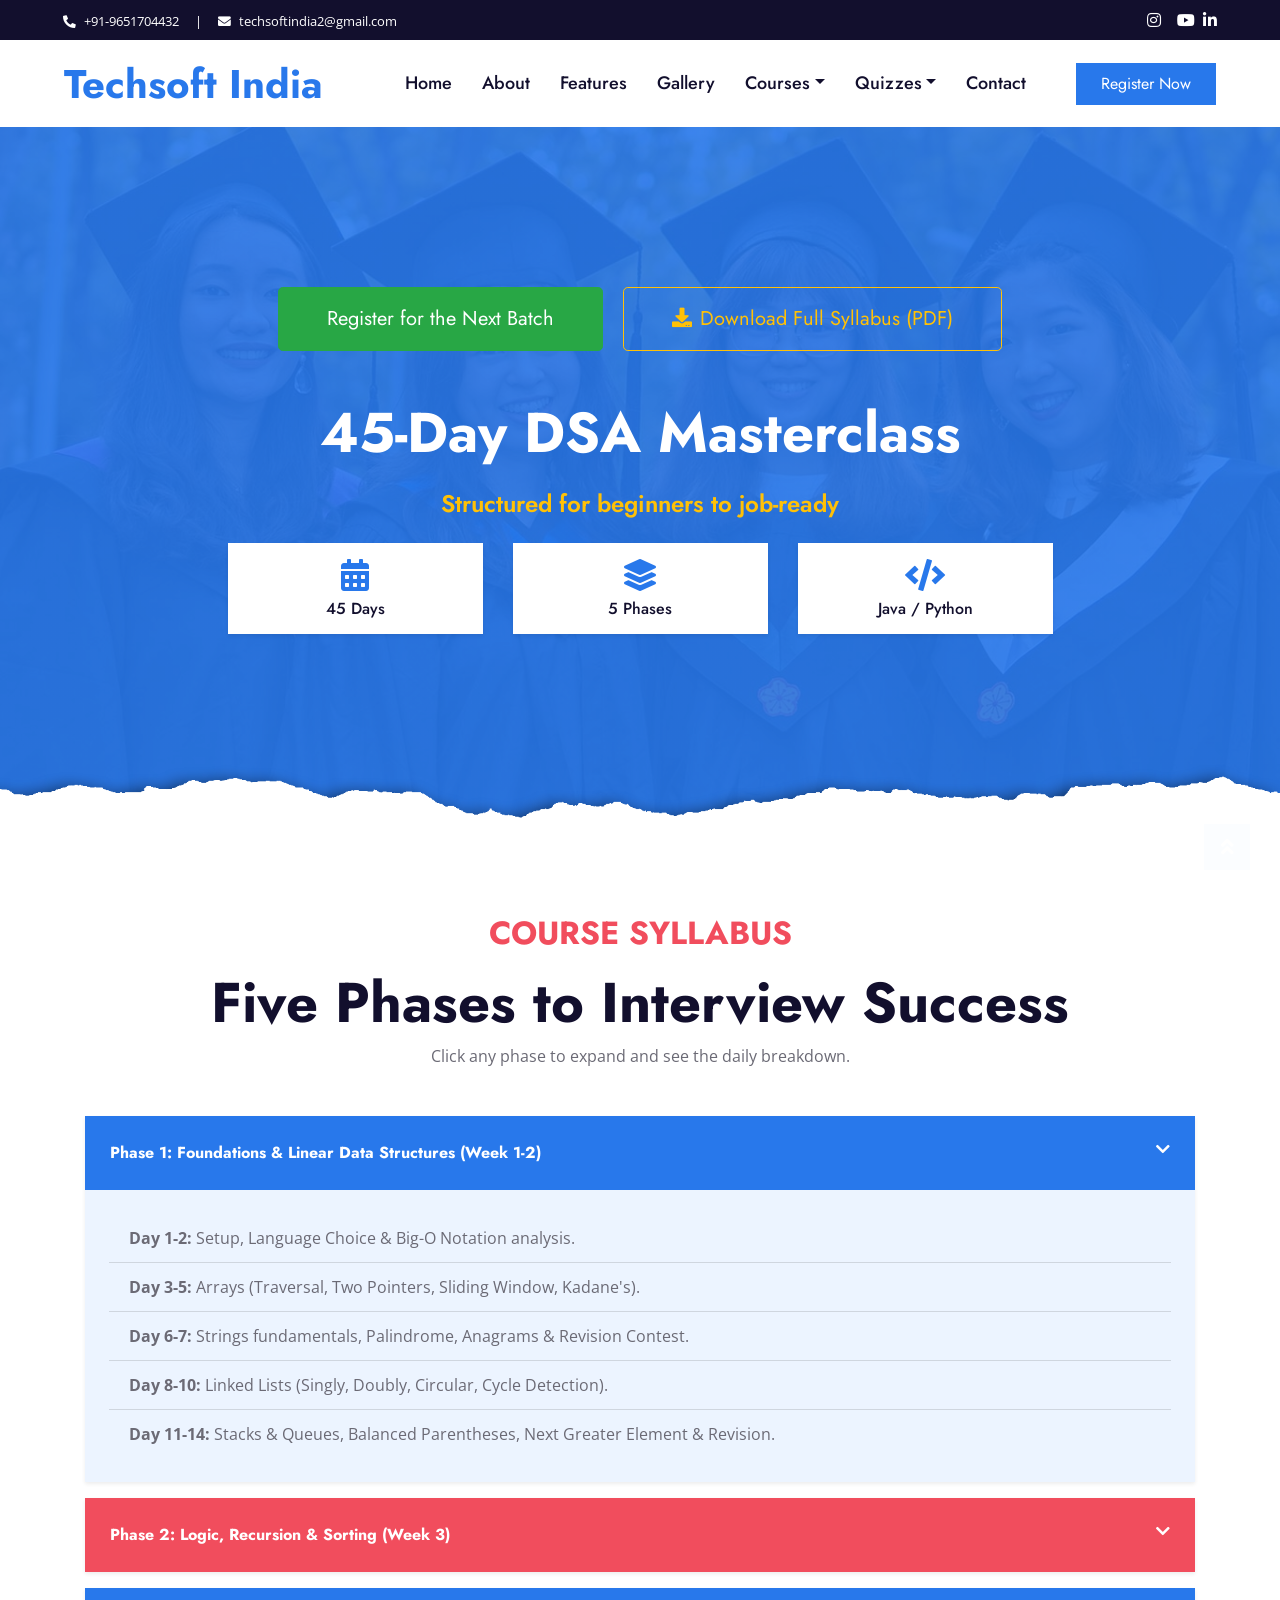
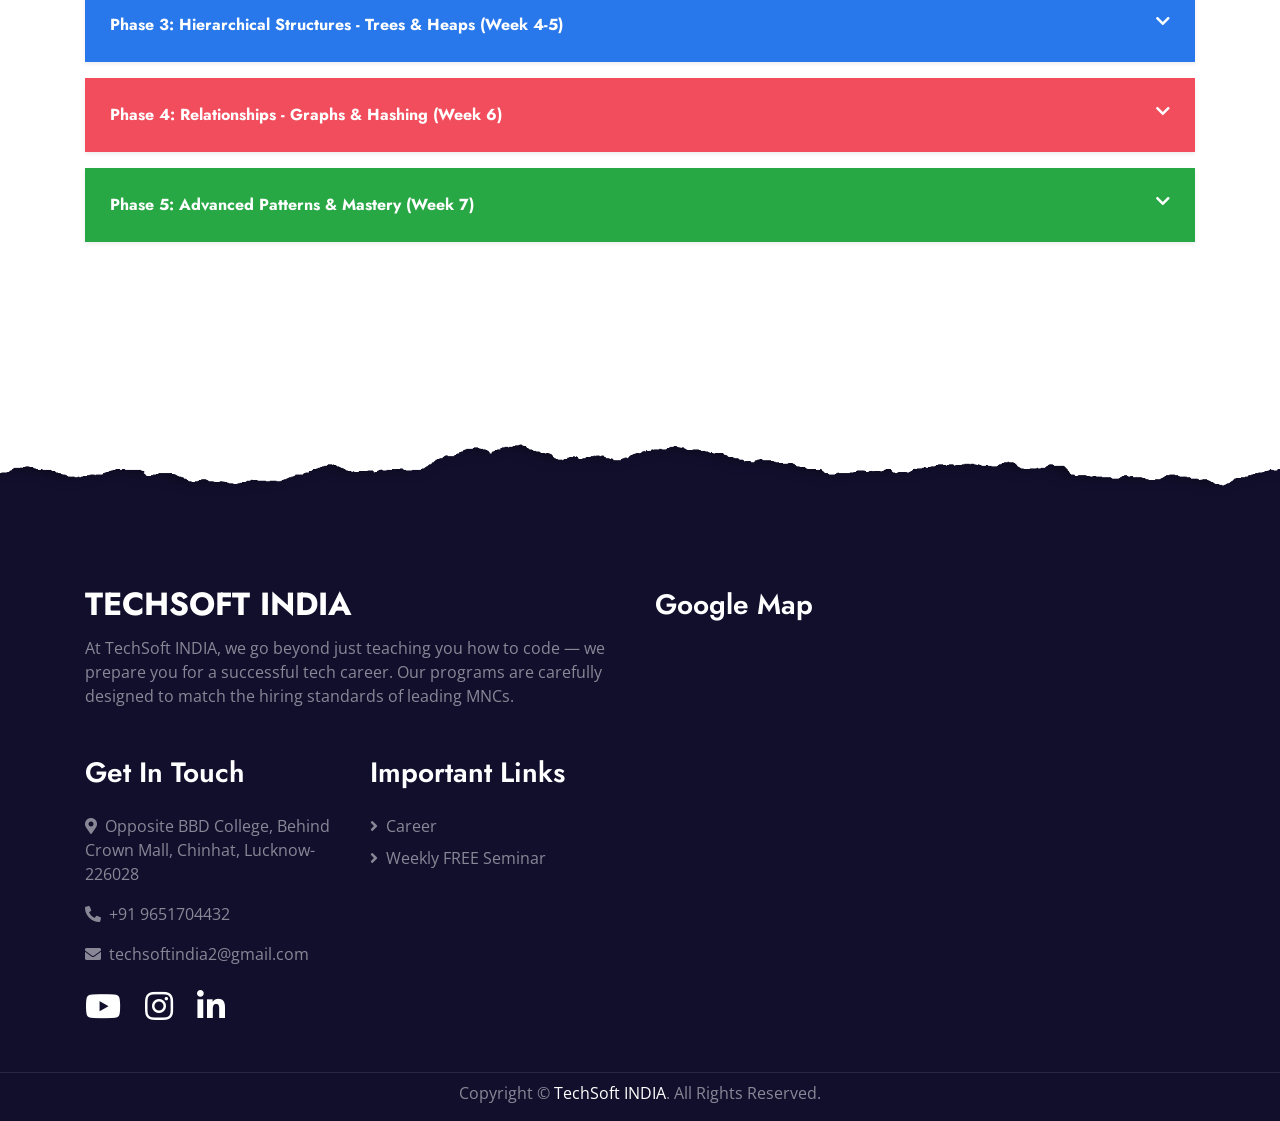
==== commit a103bdd6: "SEO friendly changes" ====
--- a/dsa-course.html
+++ b/dsa-course.html
@@ -3,10 +3,31 @@
 
 <head>
     <meta charset="utf-8">
-    <title>45-Day DSA Mastery - TechSoft India</title>
+    <title>Master Data Structures & Algorithms (DSA) | 45-Day Course in Lucknow</title>
     <meta content="width=device-width, initial-scale=1.0" name="viewport">
-    <meta content="DSA Course, Data Structures, Algorithms, Coding Interview Preparation, TechSoft India" name="keywords">
-    <meta content="Master Data Structures and Algorithms in 45 days. From foundations to advanced DP and Graphs." name="description">
+    <meta content="DSA mastery Lucknow, Data Structures and Algorithms course, coding interview preparation Lucknow, BTech DSA training, TechSoft India DSA" name="keywords">
+    <meta content="Join our intensive 45-day DSA Masterclass in Lucknow. Perfect for BTech, BCA, and MCA students looking to crack FAANG interviews. Hands-on Java & Python coding." name="description">
+
+    <!-- Course Schema -->
+    <script type="application/ld+json">
+    {
+      "@context": "https://schema.org",
+      "@type": "Course",
+      "name": "45-Day DSA Masterclass",
+      "description": "Master Data Structures and Algorithms from basics to advanced DP and Graphs in 45 days.",
+      "provider": {
+        "@type": "Organization",
+        "name": "TechSoft India",
+        "sameAs": "https://techsoftindia.com"
+      },
+      "courseCode": "DSA-101",
+      "hasCourseInstance": {
+        "@type": "CourseInstance",
+        "courseMode": "In-person",
+        "location": "Lucknow, Chinhat, BBD"
+      }
+    }
+    </script>
 
     <!-- Favicon -->
     <link href="img/logo.png" rel="icon">
--- a/css/mystyle.css
+++ b/css/mystyle.css
@@ -1,4 +1,4 @@
-/* Floating Summer Training Announcement
+/* Floating Summer Training Announcement */
 .floating-announcement-wrap {
     position: fixed;
     top: 40px;
@@ -91,9 +91,60 @@
 }
 
 @media (max-width: 576px) {
-    .floating-announcement-wrap { top: 20px; }
-    .floating-announcement { padding: 15px 25px; border-width: 2px; }
+    .floating-announcement-wrap { top: 20px; width: 90vw; }
+    .floating-announcement { width: 100%; padding: 15px 25px; border-width: 2px; }
     .floating-announcement .title { font-size: 1.2rem; letter-spacing: 1px; }
     .floating-announcement .call-to-action { font-size: 0.9rem; padding: 5px 20px; }
     .close-announcement { top: -10px; right: -10px; width: 30px; height: 30px; font-size: 20px; }
-} */+}
+
+/* Quiz Page Styles */
+.quiz-card {
+    background: #ffffff;
+    border-radius: 15px;
+    padding: 2rem;
+    box-shadow: 0 10px 30px rgba(0, 0, 0, 0.08);
+    max-width: 700px;
+    margin: 2rem auto;
+    border: 1px solid var(--light);
+}
+
+.quiz-option {
+    display: block;
+    width: 100%;
+    padding: 1rem 1.5rem;
+    margin-bottom: 0.75rem;
+    border: 2px solid var(--light);
+    border-radius: 12px;
+    background: #fff;
+    text-align: left;
+    font-size: 1.1rem;
+    transition: all 0.2s ease;
+    cursor: pointer;
+    position: relative;
+}
+
+.quiz-option:hover:not(:disabled) {
+    background-color: var(--light);
+    border-color: var(--primary);
+}
+
+.quiz-option.correct {
+    background-color: #d4edda !important;
+    border-color: #28a745 !important;
+    color: #155724 !important;
+}
+
+.quiz-option.wrong {
+    background-color: #f8d7da !important;
+    border-color: #dc3545 !important;
+    color: #721c24 !important;
+    animation: quiz-shake 0.4s ease-in-out;
+}
+
+@keyframes quiz-shake {
+    0%, 100% { transform: translateX(0); }
+    25% { transform: translateX(-10px); }
+    50% { transform: translateX(10px); }
+    75% { transform: translateX(-10px); }
+}
